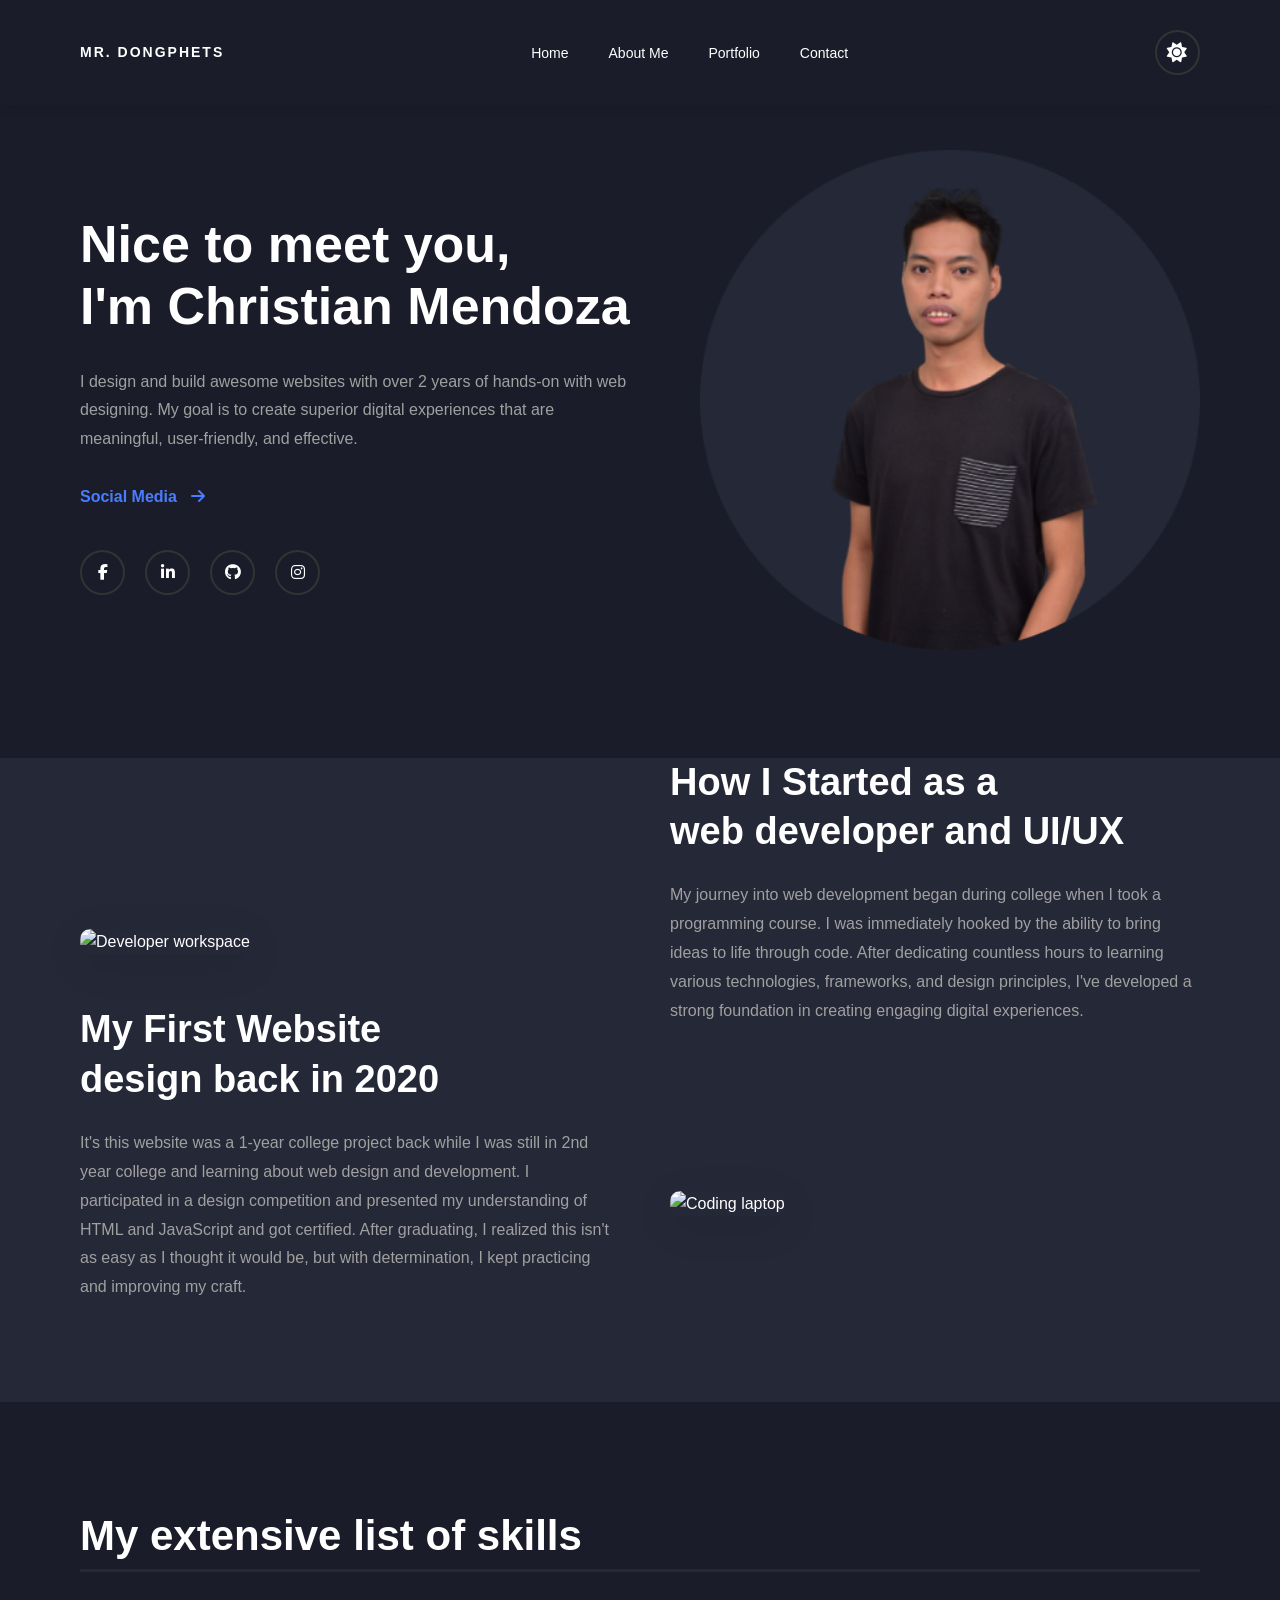
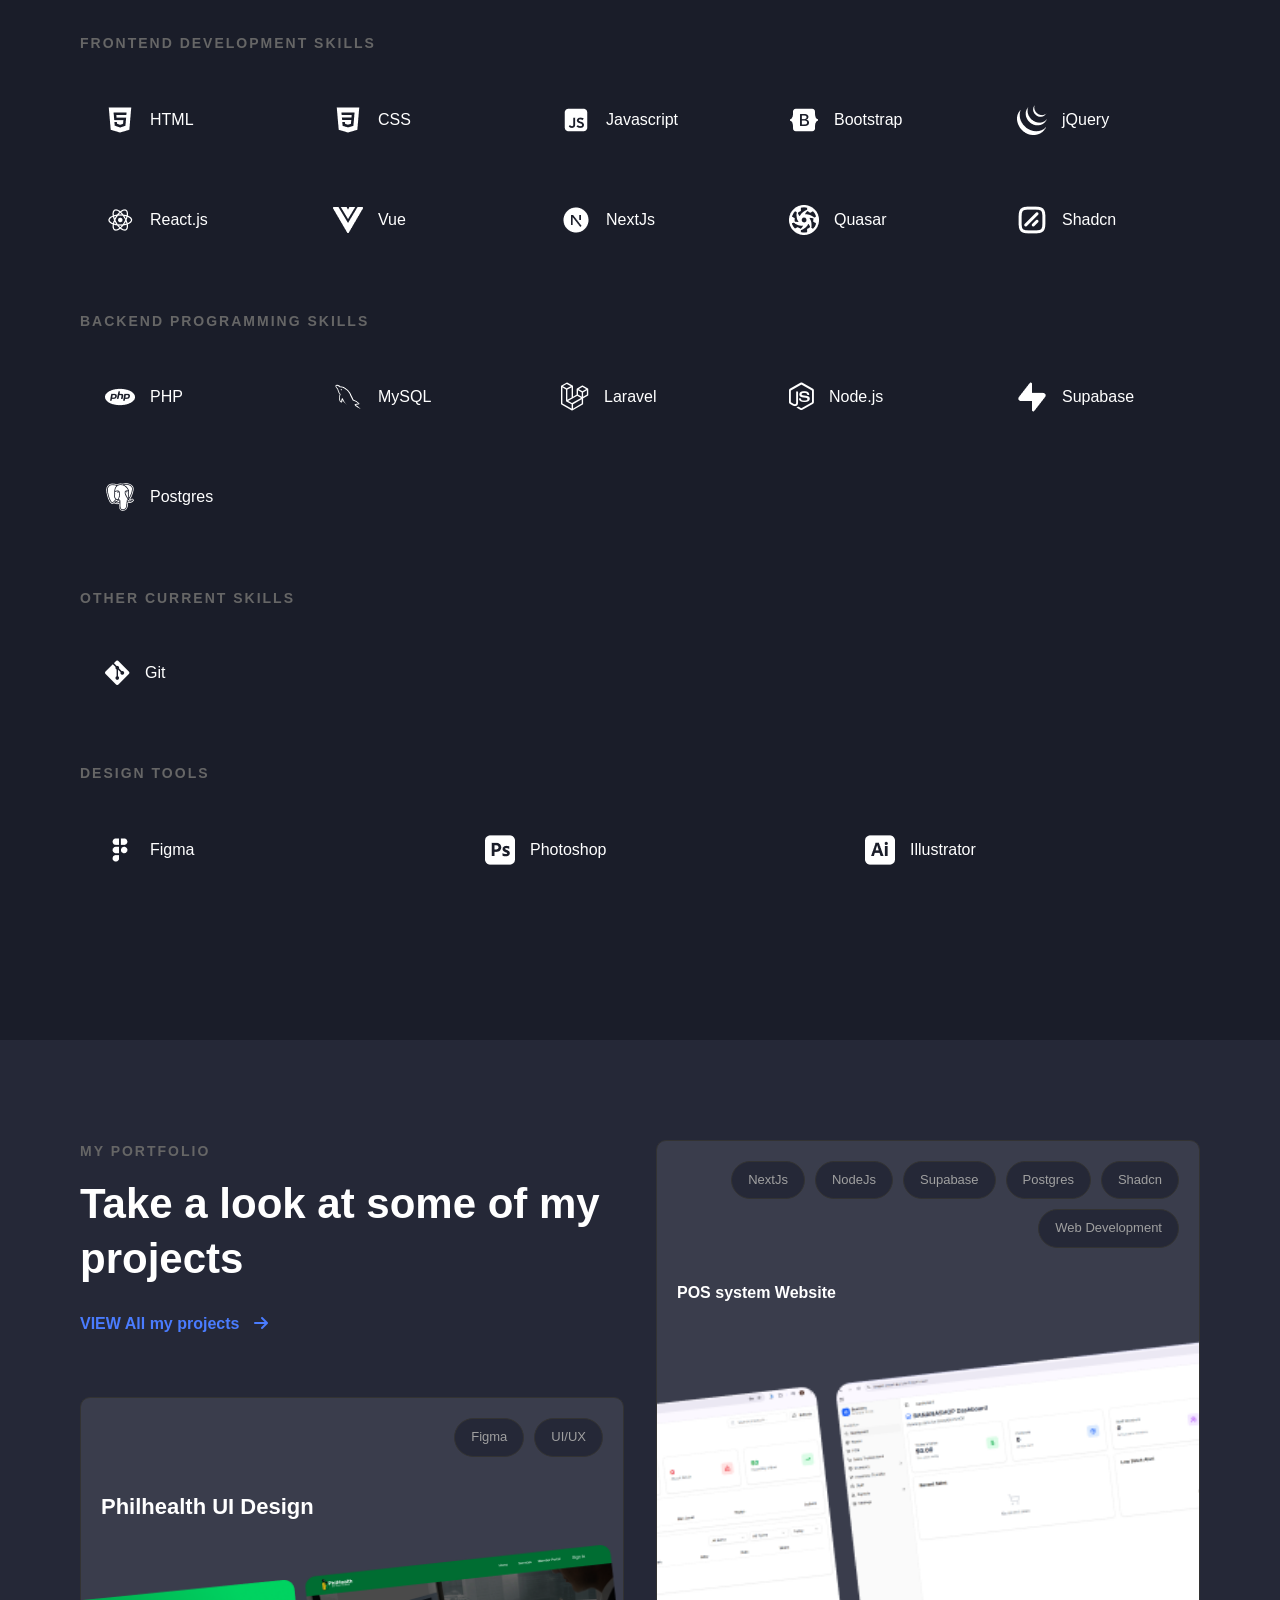
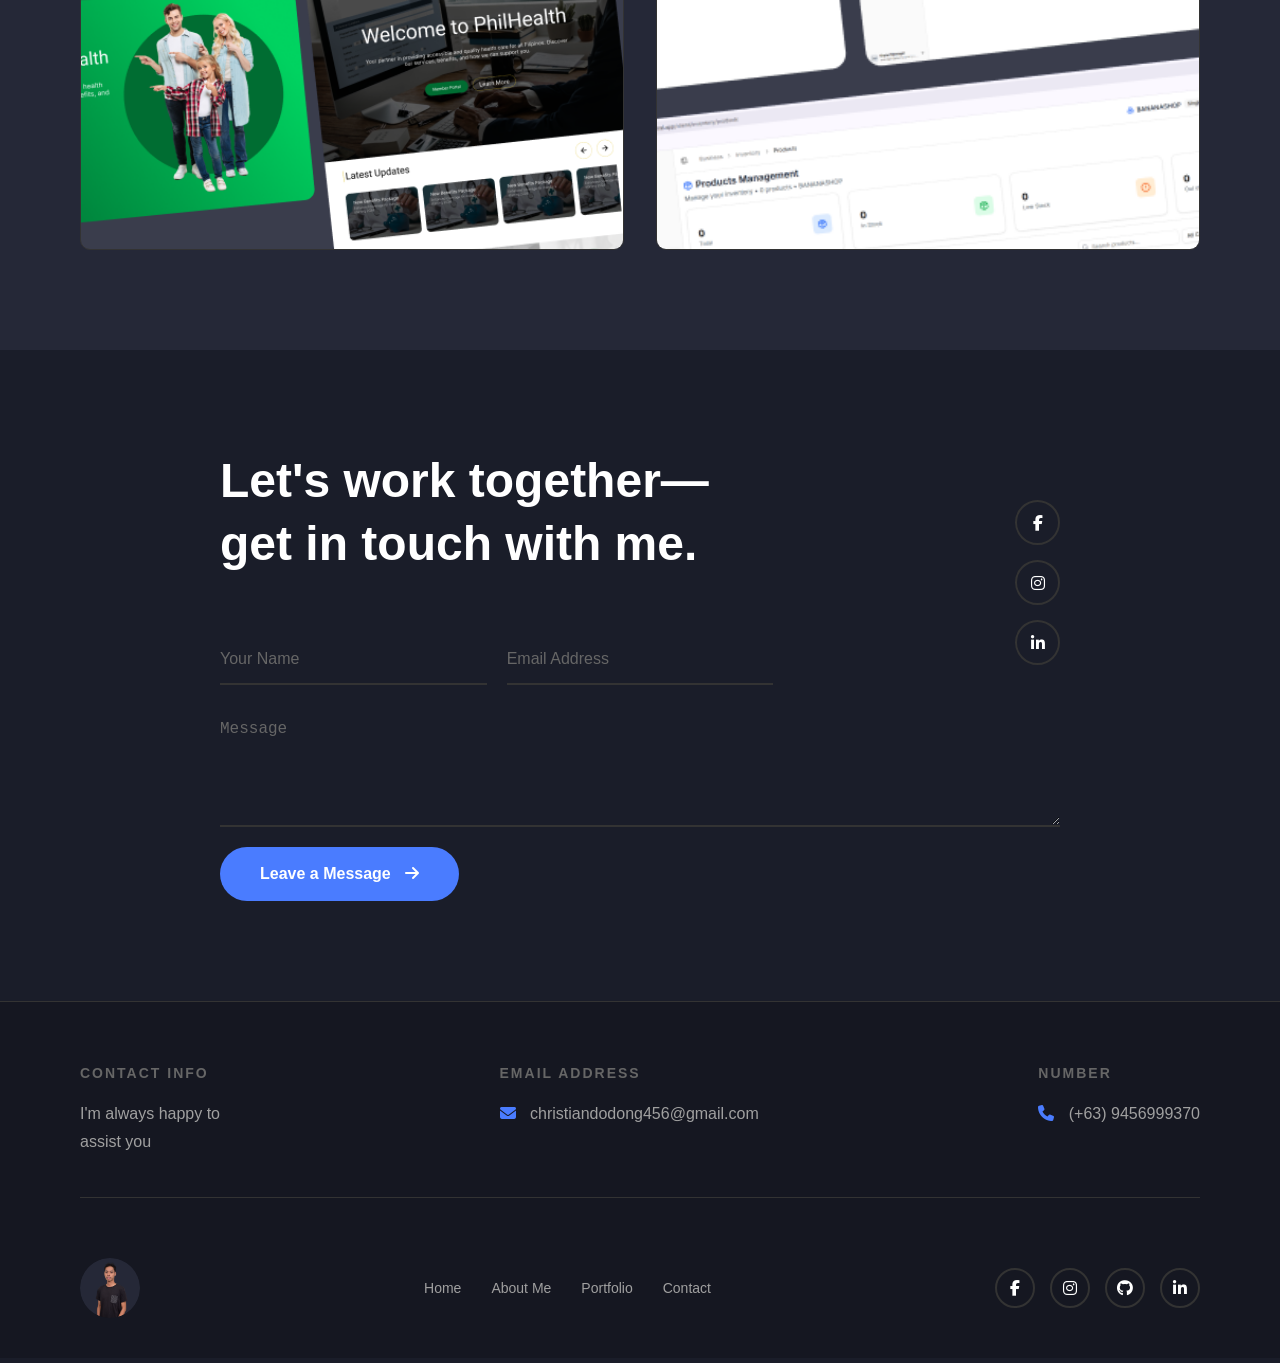
==== index.html @ fa870829 "update project detail" ====
<!DOCTYPE html>
<html lang="en">
<head>
    <meta charset="UTF-8">
    <meta name="viewport" content="width=device-width, initial-scale=1.0">
    <title>Christian Mendoza - Portfolio</title>
    <link rel="stylesheet" href="https://cdnjs.cloudflare.com/ajax/libs/font-awesome/6.4.0/css/all.min.css">
        <script src="https://cdn.jsdelivr.net/npm/sweetalert2@11"></script>
    <link rel="stylesheet" href="css/style.css">
</head>
<body>
    <!-- Navigation -->
    <nav id="navbar">
        <div class="logo">MR. DONGPHETS</div>
        <ul class="nav-links">
            <li><a href="#home">Home</a></li>
            <li><a href="#about">About Me</a></li>
            <li><a href="#portfolio">Portfolio</a></li>
            <li><a href="#contact">Contact</a></li>
        </ul>
        <div class="nav-right">
            <div class="theme-toggle" id="themeToggle">
                <i class="fas fa-sun"></i>
            </div>
            <div class="hamburger">
                <span></span>
                <span></span>
                <span></span>
            </div>
        </div>
    </nav>

    <!-- Mobile Menu Overlay -->
    <div class="mobile-menu">
        <ul class="mobile-nav-links">
            <li><a href="#home">Home</a></li>
            <li><a href="#about">About Me</a></li>
            <li><a href="#portfolio">Portfolio</a></li>
            <li><a href="#contact">Contact</a></li>
        </ul>
        <div class="mobile-social">
            <a href="#" target="_blank"><i class="fab fa-facebook-f"></i></a>
            <a href="#" target="_blank"><i class="fab fa-linkedin-in"></i></a>
            <a href="#" target="_blank"><i class="fab fa-github"></i></a>
            <a href="#" target="_blank"><i class="fab fa-twitter"></i></a>
        </div>
    </div>

    <!-- Hero Section -->
    <section id="home" class="hero">
        <div class="hero-content">
            <h1>Nice to meet you,<br>I'm Christian Mendoza</h1>
            <p>I design and build awesome websites with over 2 years of hands-on with web designing. My goal is to create superior digital experiences that are meaningful, user-friendly, and effective.</p>
            <a href="#contact" class="cta-button">Social Media <i class="fas fa-arrow-right"></i></a>
            
            <div class="social-links">
                <a href="#" target="_blank"><i class="fab fa-facebook-f"></i></a>
                <a href="#" target="_blank"><i class="fab fa-linkedin-in"></i></a>
                <a href="#" target="_blank"><i class="fab fa-github"></i></a>
                <a href="#" target="_blank"><i class="fab fa-instagram"></i></a>
            </div>
        </div>
        <div class="hero-image">
            <img src="images/me2.png" alt="Christian Mendoza">
        </div>
    </section>

    <!-- About Section -->
    <section id="about" class="about">
        <div class="container">
            <div class="about-grid">
                <div class="about-item">
                    <div class="about-image-1">
                        <img src="https://images.unsplash.com/photo-1498050108023-c5249f4df085?w=600&h=400&fit=crop" alt="Developer workspace">
                    </div>
                    <div class="about-content">
                        <h2>How I Started as a<br>web developer and UI/UX</h2>
                        <p>My journey into web development began during college when I took a programming course. I was immediately hooked by the ability to bring ideas to life through code. After dedicating countless hours to learning various technologies, frameworks, and design principles, I've developed a strong foundation in creating engaging digital experiences.</p>
                    </div>
                </div>
                
                <div class="about-item">
                    <div class="about-content">
                        <h2>My First Website<br>design back in 2020</h2>
                        <p>It's this website was a 1-year college project back while I was still in 2nd year college and learning about web design and development. I participated in a design competition and presented my understanding of HTML and JavaScript and got certified. After graduating, I realized this isn't as easy as I thought it would be, but with determination, I kept practicing and improving my craft.</p>
                    </div>
                    <div class="about-image-2">
                        <img src="https://images.unsplash.com/photo-1517694712202-14dd9538aa97?w=600&h=400&fit=crop" alt="Coding laptop">
                    </div>
                </div>
            </div>
        </div>
    </section>

    <!-- Skills Section -->
    <section class="skills">
        <h2>My extensive list of skills</h2>
        
        <div class="skills-category">
            <h3>Frontend Development Skills</h3>
            <div class="skills-grid">
                <div class="skill-item">
                    <img src="images/flowbite_html-solid.png" alt="">
                    <span>HTML</span>
                </div>
                <div class="skill-item">
                    <img src="images/flowbite_css-solid.png" alt="">
                    <span>CSS</span>
                </div>
                <div class="skill-item">
                    <img src="images/ri_javascript-fill.png" alt="">
                    <span>Javascript</span>
                </div>
                <div class="skill-item">
                    <img src="images/ri_bootstrap-fill.png" alt="">
                    <span>Bootstrap</span>
                </div>
                <div class="skill-item">
                    <img src="images/akar-icons_jquery-fill.png" alt="">
                    <span>jQuery</span>
                </div>
                <div class="skill-item">
                   <img src="images/flowbite_react-solid.png" alt="">
                    <span>React.js</span>
                </div>
                <div class="skill-item">
                   <img src="images/teenyicons_vue-solid.png" alt="">
                    <span>Vue</span>
                </div>
                <div class="skill-item">
                   <img src="images/ri_nextjs-fill.png" alt="">
                    <span>NextJs</span>
                </div>
                <div class="skill-item">
                   <img src="images/file-icons_quasar.png" alt="">
                    <span>Quasar</span>
                </div>
                <div class="skill-item">
                   <img src="images/hugeicons_shadcn-square.png" alt="">
                    <span>Shadcn</span>
                </div>
            </div>
        </div>

        <div class="skills-category">
            <h3>Backend Programming Skills</h3>
            <div class="skills-grid">
                <div class="skill-item">
                    <img src="images/akar-icons_php-fill.png" alt="">
                    <span>PHP</span>
                </div>
                <div class="skill-item">
                   <img src="images/lineicons_mysql.png" alt="">
                    <span>MySQL</span>
                </div>
                <div class="skill-item">
                    <i class="fab fa-laravel"></i>
                    <span>Laravel</span>
                </div>
                <div class="skill-item">
                    <i class="fab fa-node-js"></i>
                    <span>Node.js</span>
                </div>
                <div class="skill-item">
                    <img src="images/ri_supabase-fill.png" alt="">
                    <span>Supabase</span>
                </div>
                <div class="skill-item">
                    <img src="images/akar-icons_postgresql-fill.png" alt="">
                    <span>Postgres</span>
                </div>
            </div>
        </div>

        <div class="skills-category">
            <h3>Other Current Skills</h3>
            <div class="skills-grid">
                <div class="skill-item">
                    <i class="fab fa-git-alt"></i>
                    <span>Git</span>
                </div>
            </div>
        </div>

        <div class="skills-category">
            <h3>Design Tools</h3>
            <div class="skills-grid">
                <div class="skill-item">
                    <img src="images/solar_figma-bold.png" alt="">
                    <span>Figma</span>
                </div>
                <div class="skill-item">
                    <img src="images/devicon-plain_photoshop.png" alt="">
                    <span>Photoshop</span>
                </div>
                <div class="skill-item">
                    <img src="images/devicon-plain_illustrator.png" alt="">
                    <span>Illustrator</span>
                </div>
            </div>
        </div>
    </section>

    <!-- Portfolio Section -->
<section id="portfolio" class="portfolio">
    <div class="container">
        <div class="portfolio-wrapper">
            <div class="portfolio-left">
               <div class="portfolio-header">
                 <h2>MY PORTFOLIO</h2>
                 <h3>Take a look at some of my<br>projects</h3>
                 <a href="projects.html" class="view-all">VIEW All my projects <i class="fas fa-arrow-right"></i></a>
               </div>

                <div class="portfolio-item">
                     <div class="tags-item">
                        <div class="portfolio-tags">
                           <span>Figma</span>
                           <span>UI/UX</span>
                       </div>
                       <h4>Philhealth UI Design</h4>
                     </div>
                    <div class="portfolio-images">
                        <img src="images/project1.png" alt="Philhealth project">
                      
                    </div>
                   
                </div>
            </div>
    
            <div class="portfolio-grid">
                <div class="portfolio-item-1">
                    <div class="tags-item">
                        <div class="portfolio-tags">
                            <span>NextJs</span>
                            <span>NodeJs</span>
                            <span>Supabase</span>
                            <span>Postgres</span>
                            <span>Shadcn</span>
                            <span>Web Development</span>
                        </div>
                        <h4>POS system Website</h4>
                    </div>
                    <img src="images/project.png" alt="POS system">
                    
                </div>
            </div>
        </div>
    </div>
</section>

    <!-- Contact Section -->
    <section id="contact" class="contact">
        <div class="contact-social">
            <a href="#"><i class="fab fa-facebook-f"></i></a>
            <a href="#"><i class="fab fa-instagram"></i></a>
            <a href="#"><i class="fab fa-linkedin-in"></i></a>
        </div>

        <h2>Let's work together—<br>get in touch with me.</h2>

        <form id="myForm" class="contact-form">
            <div class="form-row">
                <input type="hidden" name="access_key" value="83bdb386-4689-45b8-b87e-034a08900fee">
                <input type="text" name="name" placeholder="Your Name" required>
                <input type="email" name="email" placeholder="Email Address" required>
               
            </div>
            <textarea name="message" placeholder="Message" rows="5" required></textarea>
            <button type="submit" class="submit-btn">Leave a Message <i class="fas fa-arrow-right"></i></button>
        </form>
    </section>

    <!-- Footer -->
    <footer>
        <div class="footer-content">
            <div class="footer-section">
                <h3>Contact Info</h3>
                <p>I'm always happy to<br>assist you</p>
            </div>
            <div class="footer-section">
                <h4>Email Address</h4>
                <p><i class="fas fa-envelope"></i> christiandodong456@gmail.com</p>
            </div>
            <div class="footer-section">
                <h4>Number</h4>
                <p><i class="fas fa-phone"></i> (+63) 9456999370</p>
            </div>
        </div>

        <div class="footer-bottom">
            <img src="images/me2.png" alt="Profile" class="footer-avatar">
            <div class="footer-links">
                <a href="#home">Home</a>
                <a href="#about">About Me</a>
                <a href="#portfolio">Portfolio</a>
                <a href="#contact">Contact</a>
            </div>
            <div class="footer-social">
                <a href="#"><i class="fab fa-facebook-f"></i></a>
                <a href="#"><i class="fab fa-instagram"></i></a>
                <a href="#"><i class="fab fa-github"></i></a>
                <a href="#"><i class="fab fa-linkedin-in"></i></a>
            </div>
        </div>
    </footer>

    <script src="https://code.jquery.com/jquery-3.6.0.min.js"></script>
    <script src="js/script.js"></script>
        <script src="js/projects.js"></script>
</body>
</html>
---- css/style.css ----
:root {
    /* Dark Mode Colors (Default) */
    --bg-primary: #1a1d29;
    --bg-secondary: #252837;
    --bg-tertiary: #151721;
    --text-primary: #ffffff;
    --text-secondary: #a0a0a0;
    --text-tertiary: #666666;
    --border-color: #333333;
    --accent-color: #4a7cff;
    --accent-hover: #3a6cef;
    --card-bg: #55586673;
    --card-hover: #2d3142;
}

body.light-mode {
    /* Light Mode Colors */
    --bg-primary: #ffffff;
    --bg-secondary: #f5f5f5;
    --bg-tertiary: #e8e8e8;
    --text-primary: #1a1d29;
    --text-secondary: #4a4a4a;
    --text-tertiary: #888888;
    --border-color: #d0d0d0;
    --accent-color: #4a7cff;
    --accent-hover: #3a6cef;
    --card-bg: #ffffff;
    --card-hover: #f0f0f0;
}

* {
    margin: 0;
    padding: 0;
    box-sizing: border-box;
}

body {
    font-family: 'Segoe UI', Tahoma, Geneva, Verdana, sans-serif;
    background-color: var(--bg-primary);
    color: var(--text-primary);
    line-height: 1.6;
    overflow-x: hidden;
    transition: background-color 0.3s ease, color 0.3s ease;
}

body.menu-open {
    overflow: hidden;
}

html {
    scroll-behavior: smooth;
}

/* Navigation */
nav {
    display: flex;
    justify-content: space-between;
    align-items: center;
    padding: 30px 80px;
    position: fixed;
    width: 100%;
    top: 0;
    z-index: 1000;
    background-color: var(--bg-primary);
    backdrop-filter: blur(10px);
    transition: all 0.3s ease;
    box-shadow: 0 2px 10px rgba(0, 0, 0, 0.1);
}

body.light-mode nav {
    box-shadow: 0 2px 10px rgba(0, 0, 0, 0.05);
}

nav.scrolled {
    padding: 20px 80px;
    box-shadow: 0 2px 20px rgba(0, 0, 0, 0.15);
}

.logo {
    font-size: 14px;
    font-weight: 600;
    letter-spacing: 2px;
    z-index: 1001;
    color: var(--text-primary);
}

.nav-links {
    display: flex;
    gap: 40px;
    list-style: none;
}

.nav-links a {
    color: var(--text-primary);
    text-decoration: none;
    font-size: 14px;
    transition: color 0.3s;
    position: relative;
}

.nav-links a::after {
    content: '';
    position: absolute;
    bottom: -5px;
    left: 0;
    width: 0;
    height: 2px;
    background-color: var(--accent-color);
    transition: width 0.3s;
}

.nav-links a:hover::after {
    width: 100%;
}

.nav-links a:hover {
    color: var(--accent-color);
}

/* Nav Right Section */
.nav-right {
    display: flex;
    align-items: center;
    gap: 20px;
    z-index: 1001;
}

/* Theme Toggle */
.theme-toggle {
    width: 45px;
    height: 45px;
    border: 2px solid var(--border-color);
    border-radius: 50%;
    display: flex;
    align-items: center;
    justify-content: center;
    cursor: pointer;
    transition: all 0.3s ease;
}

.theme-toggle:hover {
    border-color: var(--accent-color);
    transform: rotate(180deg);
}

.theme-toggle i {
    font-size: 20px;
    color: var(--text-primary);
    transition: all 0.3s ease;
}

body.light-mode .theme-toggle i.fa-sun {
    display: none;
}

body.light-mode .theme-toggle i.fa-moon {
    display: block;
}

body:not(.light-mode) .theme-toggle i.fa-moon {
    display: none;
}

body:not(.light-mode) .theme-toggle i.fa-sun {
    display: block;
}

/* Hamburger Menu */
.hamburger {
    display: none;
    flex-direction: column;
    cursor: pointer;
    z-index: 1001;
    gap: 5px;
}

.hamburger span {
    width: 28px;
    height: 3px;
    background-color: var(--text-primary);
    transition: all 0.3s ease;
    border-radius: 3px;
}

.hamburger.active span:nth-child(1) {
    transform: rotate(45deg) translate(8px, 8px);
}

.hamburger.active span:nth-child(2) {
    opacity: 0;
}

.hamburger.active span:nth-child(3) {
    transform: rotate(-45deg) translate(7px, -7px);
}

/* Mobile Menu */
.mobile-menu {
    position: fixed;
    top: 0;
    right: -100%;
    width: 100%;
    height: 100vh;
    background-color: var(--bg-primary);
    z-index: 999;
    display: flex;
    flex-direction: column;
    justify-content: center;
    align-items: center;
    transition: right 0.4s ease;
}

.mobile-menu.active {
    right: 0;
}

.mobile-nav-links {
    list-style: none;
    text-align: center;
    margin-bottom: 50px;
}

.mobile-nav-links li {
    margin: 30px 0;
    opacity: 0;
    transform: translateX(50px);
    transition: all 0.3s ease;
}

.mobile-menu.active .mobile-nav-links li {
    opacity: 1;
    transform: translateX(0);
}

.mobile-menu.active .mobile-nav-links li:nth-child(1) {
    transition-delay: 0.1s;
}

.mobile-menu.active .mobile-nav-links li:nth-child(2) {
    transition-delay: 0.2s;
}

.mobile-menu.active .mobile-nav-links li:nth-child(3) {
    transition-delay: 0.3s;
}

.mobile-menu.active .mobile-nav-links li:nth-child(4) {
    transition-delay: 0.4s;
}

.mobile-nav-links a {
    color: var(--text-primary);
    text-decoration: none;
    font-size: 32px;
    font-weight: 600;
    transition: color 0.3s;
}

.mobile-nav-links a:hover {
    color: var(--accent-color);
}

.mobile-social {
    display: flex;
    gap: 25px;
    opacity: 0;
    transform: translateY(30px);
    transition: all 0.3s ease 0.5s;
}

.mobile-menu.active .mobile-social {
    opacity: 1;
    transform: translateY(0);
}

.mobile-social a {
    width: 50px;
    height: 50px;
    border: 2px solid var(--border-color);
    border-radius: 50%;
    display: flex;
    align-items: center;
    justify-content: center;
    color: var(--text-primary);
    font-size: 20px;
    transition: all 0.3s;
}

.mobile-social a:hover {
    border-color: var(--accent-color);
    color: var(--accent-color);
    transform: translateY(-5px);
}

/* Hero Section */
.hero {
    display: flex;
    align-items: center;
    justify-content: space-between;
    padding: 150px 80px 100px;
    max-width: 1400px;
    margin: 0 auto;
    gap: 60px;
}

.hero-content {
    flex: 1;
    max-width: 650px;
}

.hero h1 {
    font-size: 52px;
    line-height: 1.2;
    margin-bottom: 30px;
    font-weight: 700;
    color: var(--text-primary);
}

.hero p {
    color: var(--text-secondary);
    margin-bottom: 30px;
    line-height: 1.8;
    font-size: 16px;
}

.cta-button {
    display: inline-block;
    color: var(--accent-color);
    text-decoration: none;
    font-weight: 600;
    font-size: 16px;
    transition: transform 0.3s;
}

.cta-button:hover {
    transform: translateX(10px);
}

.cta-button i {
    margin-left: 10px;
}

.social-links {
    display: flex;
    gap: 20px;
    margin-top: 40px;
}

.social-links a {
    width: 45px;
    height: 45px;
    border: 2px solid var(--border-color);
    border-radius: 50%;
    display: flex;
    align-items: center;
    justify-content: center;
    color: var(--text-primary);
    transition: all 0.3s;
    text-decoration: none;
}

.social-links a:hover {
    border-color: var(--accent-color);
    color: var(--accent-color);
    transform: translateY(-5px);
}

.hero-image {

}

.hero-image img {
    width: 500px;
    height: 500px;
    object-fit: cover;
}

/* About Section */
.about {
    background: var(--bg-secondary);
}

.container{
    padding: 100px 80px;
    max-width: 1400px;
    margin: 0 auto;
}

.about-grid {
    display: flex;
    flex-direction: column;
    gap: 80px;
}

.about-item {
    display: flex;
    gap: 60px;
    align-items: center;
}

.about-item.reverse {
    flex-direction: row-reverse;
}

.about-image-1 {
    flex: 1;
}

.about-image-1 img {
    width: 100%;
    height: 700px;
    margin-top: -150px;
    object-fit: cover;
    border-radius: 10px;
    box-shadow: 0 10px 40px rgba(0, 0, 0, 0.1);
}

.about-image-2 {
    flex: 1;
}

.about-image-2 img {
    width: 100%;
    height: 700px;
    margin-top: -150px;
    object-fit: cover;
    border-radius: 10px;
    box-shadow: 0 10px 40px rgba(0, 0, 0, 0.1);
}

.about-content {
    flex: 1;
        margin-top: -100px;
}

.about-content h2 {
    font-size: 38px;
    margin-bottom: 25px;
    line-height: 1.3;
    color: var(--text-primary);
}

.about-content p {
    color: var(--text-secondary);
    line-height: 1.8;
    font-size: 16px;
}

/* Skills Section */
.skills {
    padding: 100px 80px;
    max-width: 1400px;
    margin: 0 auto;
}

.skills h2 {
    font-size: 42px;
    margin-bottom: 60px;
    color: var(--text-primary);
    border-bottom: var(--bg-secondary) solid 3px;
}

.skills-category {
    margin-bottom: 50px;
}

.skills-category h3 {
    color: var(--text-tertiary);
    font-size: 14px;
    text-transform: uppercase;
    letter-spacing: 2px;
    margin-bottom: 25px;
}

.skills-grid {
    display: grid;
    grid-template-columns: repeat(auto-fit, minmax(180px, 1fr));
    gap: 20px;
}

.skill-item {
    padding: 25px;
    border-radius: 8px;
    display: flex;
    align-items: center;
    gap: 15px;
    transition: all 0.3s;
}

body.light-mode .skill-item {
    box-shadow: 0 2px 10px rgba(0, 0, 0, 0.05);
}

.skill-item:hover {
    background-color: var(--card-hover);
    transform: translateY(-5px);
    box-shadow: 0 5px 20px rgba(74, 124, 255, 0.2);
}

.skill-item img {
    font-size: 28px;
    color: var(--accent-color);
    background: #1a1d29;
}

.skill-item i {
    font-size: 28px;
    color: white;
    background: #1a1d29;
}

.skill-item span {
    font-size: 16px;
    color: var(--text-primary);
}

/* Portfolio Section */
.portfolio {
background: var(--bg-secondary);
}

.portfolio-left{
        width: 100%;
}

.portfolio-header {
    margin-bottom: 60px;
}

.portfolio-header h2 {
    color: var(--text-tertiary);
    font-size: 14px;
    letter-spacing: 2px;
    margin-bottom: 15px;
}

.portfolio-header h3 {
    font-size: 42px;
    margin-bottom: 25px;
    line-height: 1.3;
    color: var(--text-primary);
}

.view-all {
    color: var(--accent-color);
    text-decoration: none;
    font-weight: 600;
    display: inline-block;
    transition: transform 0.3s;
}

.view-all:hover {
    transform: translateX(10px);
}

.view-all i {
    margin-left: 10px;
}

.portfolio-wrapper{
    display: flex;
    gap: 2rem;
}

.portfolio-grid {
    width: 100%;
}

.portfolio-item {
    background-color: var(--card-bg);
    border-radius: 10px;
    transition: transform 0.3s;
    border: 1px solid var(--border-color);
        overflow: hidden;
}

.portfolio-item-1{
    background-color: var(--card-bg);
    border-radius: 10px;
    transition: transform 0.3s;
    border: 1px solid var(--border-color);
    overflow: hidden;
    height: 100%;
}

body.light-mode .portfolio-item {
    box-shadow: 0 5px 20px rgba(0, 0, 0, 0.08);
}

.portfolio-item:hover {
    transform: translateY(-10px);
    box-shadow: 0 10px 30px rgba(74, 124, 255, 0.15);
    overflow: hidden;
}

.portfolio-item h4 {
    font-size: 22px;
    color: var(--text-primary);
}

.tags-item{
    padding: 20px;
}

.portfolio-images {
    gap: 15px;
    height: 100%;
}

.portfolio-item img {
    width: 100%;
    height: 100%;
    object-fit: cover;
    margin-bottom: -10px;
    border-radius: 8px;
}

.portfolio-item-1 img {
    width: 100%;
    height: 100%;
    object-fit: cover;
    margin-bottom: -10px;
    border-radius: 8px;
}

.portfolio-images img {
        height: 100%;
}

.portfolio-tags {
    display: flex;
    justify-content: end;
    margin-bottom: 2rem;
    flex-wrap: wrap;
    gap: 10px;
}

.portfolio-tags span {
    background-color: var(--bg-secondary);
    padding: 8px 16px;
    border-radius: 20px;
    font-size: 13px;
    color: var(--text-secondary);
    border: 1px solid var(--border-color);
}

/* Contact Section */
.contact {
    padding: 100px 80px;
    max-width: 1000px;
    margin: 0 auto;
    position: relative;
}

.contact-social {
    position: absolute;
    right: 80px;
    top: 150px;
    display: flex;
    flex-direction: column;
    gap: 15px;
}

.contact-social a {
    width: 45px;
    height: 45px;
    border: 2px solid var(--border-color);
    border-radius: 50%;
    display: flex;
    align-items: center;
    justify-content: center;
    color: var(--text-primary);
    transition: all 0.3s;
    text-decoration: none;
}

.contact-social a:hover {
    border-color: var(--accent-color);
    color: var(--accent-color);
    transform: translateY(-5px);
}

.contact h2 {
    font-size: 48px;
    margin-bottom: 60px;
    line-height: 1.3;
    color: var(--text-primary);
}

.contact-form {
    display: flex;
    flex-direction: column;
    gap: 20px;
}

.form-row {
    display: grid;
    grid-template-columns: repeat(3, 1fr);
    gap: 20px;
}

.contact-form input,
.contact-form textarea {
    background-color: transparent;
    border: none;
    border-bottom: 2px solid var(--border-color);
    padding: 15px 0;
    color: var(--text-primary);
    font-size: 16px;
    transition: border-color 0.3s;
}

.contact-form input:focus,
.contact-form textarea:focus {
    outline: none;
    border-bottom-color: var(--accent-color);
}

.contact-form input::placeholder,
.contact-form textarea::placeholder {
    color: var(--text-tertiary);
}

.contact-form textarea {
    resize: vertical;
}

.submit-btn {
    background-color: var(--accent-color);
    color: #ffffff;
    border: none;
    padding: 18px 40px;
    border-radius: 30px;
    font-size: 16px;
    font-weight: 600;
    cursor: pointer;
    align-self: flex-start;
    transition: all 0.3s;
}

.submit-btn:hover {
    background-color: var(--accent-hover);
    transform: translateY(-3px);
    box-shadow: 0 10px 25px rgba(74, 124, 255, 0.3);
}

.submit-btn i {
    margin-left: 10px;
}

/* Footer */
footer {
    background-color: var(--bg-tertiary);
    padding: 60px 80px 40px;
    border-top: 1px solid var(--border-color);
}

.footer-content {
    display: flex;
    justify-content: space-between;
    max-width: 1400px;
    margin: 0 auto 60px;
    padding-bottom: 40px;
    border-bottom: 1px solid var(--border-color);
}

.footer-section h3 {
    font-size: 14px;
    text-transform: uppercase;
    letter-spacing: 2px;
    color: var(--text-tertiary);
    margin-bottom: 15px;
}

.footer-section h4 {
    font-size: 14px;
    text-transform: uppercase;
    letter-spacing: 2px;
    color: var(--text-tertiary);
    margin-bottom: 15px;
}

.footer-section p {
    color: var(--text-secondary);
    line-height: 1.8;
}

.footer-section i {
    margin-right: 10px;
    color: var(--accent-color);
}

.footer-bottom {
    display: flex;
    justify-content: space-between;
    align-items: center;
    max-width: 1400px;
    margin: 0 auto;
}

.footer-avatar {
    width: 60px;
    height: 60px;
    border-radius: 50%;
    object-fit: cover;
}

.footer-links {
    display: flex;
    gap: 30px;
}

.footer-links a {
    color: var(--text-secondary);
    text-decoration: none;
    font-size: 14px;
    transition: color 0.3s;
}

.footer-links a:hover {
    color: var(--accent-color);
}

.footer-social {
    display: flex;
    gap: 15px;
}

.footer-social a {
    width: 40px;
    height: 40px;
    border: 2px solid var(--border-color);
    border-radius: 50%;
    display: flex;
    align-items: center;
    justify-content: center;
    color: var(--text-primary);
    transition: all 0.3s;
    text-decoration: none;
}

.footer-social a:hover {
    border-color: var(--accent-color);
    color: var(--accent-color);
    transform: translateY(-5px);
}

/* Responsive Design */
@media (max-width: 1024px) {
    nav,
    .hero,
    .about,
    .skills,
    .portfolio,
    .contact,
    footer {
        padding-left: 40px;
        padding-right: 40px;
    }

    .hero {
        flex-direction: column;
        text-align: center;
    }

    .hero-content {
        max-width: 100%;
    }

    .about-item {
        flex-direction: column !important;
    }

    .form-row {
        grid-template-columns: 1fr;
    }

    .contact-social {
        position: static;
        flex-direction: row;
        justify-content: center;
        margin-bottom: 40px;
    }

    .footer-content {
        flex-direction: column;
        gap: 30px;
    }

    .footer-bottom {
        flex-direction: column;
        gap: 30px;
    }
}

@media (max-width: 768px) {
    /* Show hamburger menu */
    .hamburger {
        display: flex;
    }

    /* Hide desktop navigation */
    .nav-links {
        display: none;
    }

    nav {
        padding: 20px 30px;
    }

    nav.scrolled {
        padding: 15px 30px;
    }

    .hero {
        padding: 120px 30px 80px;
    }

    .hero h1 {
        font-size: 36px;
    }

    .hero-image img {
        width: 100%;
        max-width: 350px;
        height: 400px;
    }

    .about,
    .skills,
    .portfolio,
    .contact {
        padding-left: 30px;
        padding-right: 30px;
    }

    .portfolio-wrapper{
        flex-wrap: wrap;
    }

    .about-image-2 img{
        margin-top: unset;
    }

    .about-image-1 img {
        margin-top: unset;
    }

    .about-content {
        margin-top: unset;
    }

    .container{
        padding: 50px 10px;
    }

    .about-content h2,
    .portfolio-header h3,
    .contact h2 {
        font-size: 32px;
    }

    .skills h2 {
        font-size: 32px;
    }

    .skills-grid {
        grid-template-columns: repeat(auto-fit, minmax(150px, 1fr));
    }

    .portfolio-grid {
        grid-template-columns: 1fr;
    }

    footer {
        padding: 60px 30px 40px;
    }
}

@media (max-width: 480px) {
    nav,
    .hero,
    .about,
    .skills,
    .portfolio,
    .contact,
    footer {
        padding-left: 20px;
        padding-right: 20px;
    }

    .hero h1 {
        font-size: 28px;
    }

    .mobile-nav-links a {
        font-size: 24px;
    }

    .contact h2 {
        font-size: 28px;
    }

    .footer-links {
        flex-direction: column;
        gap: 15px;
        text-align: center;
    }

    .skills-grid {
        grid-template-columns: 1fr;
    }
}
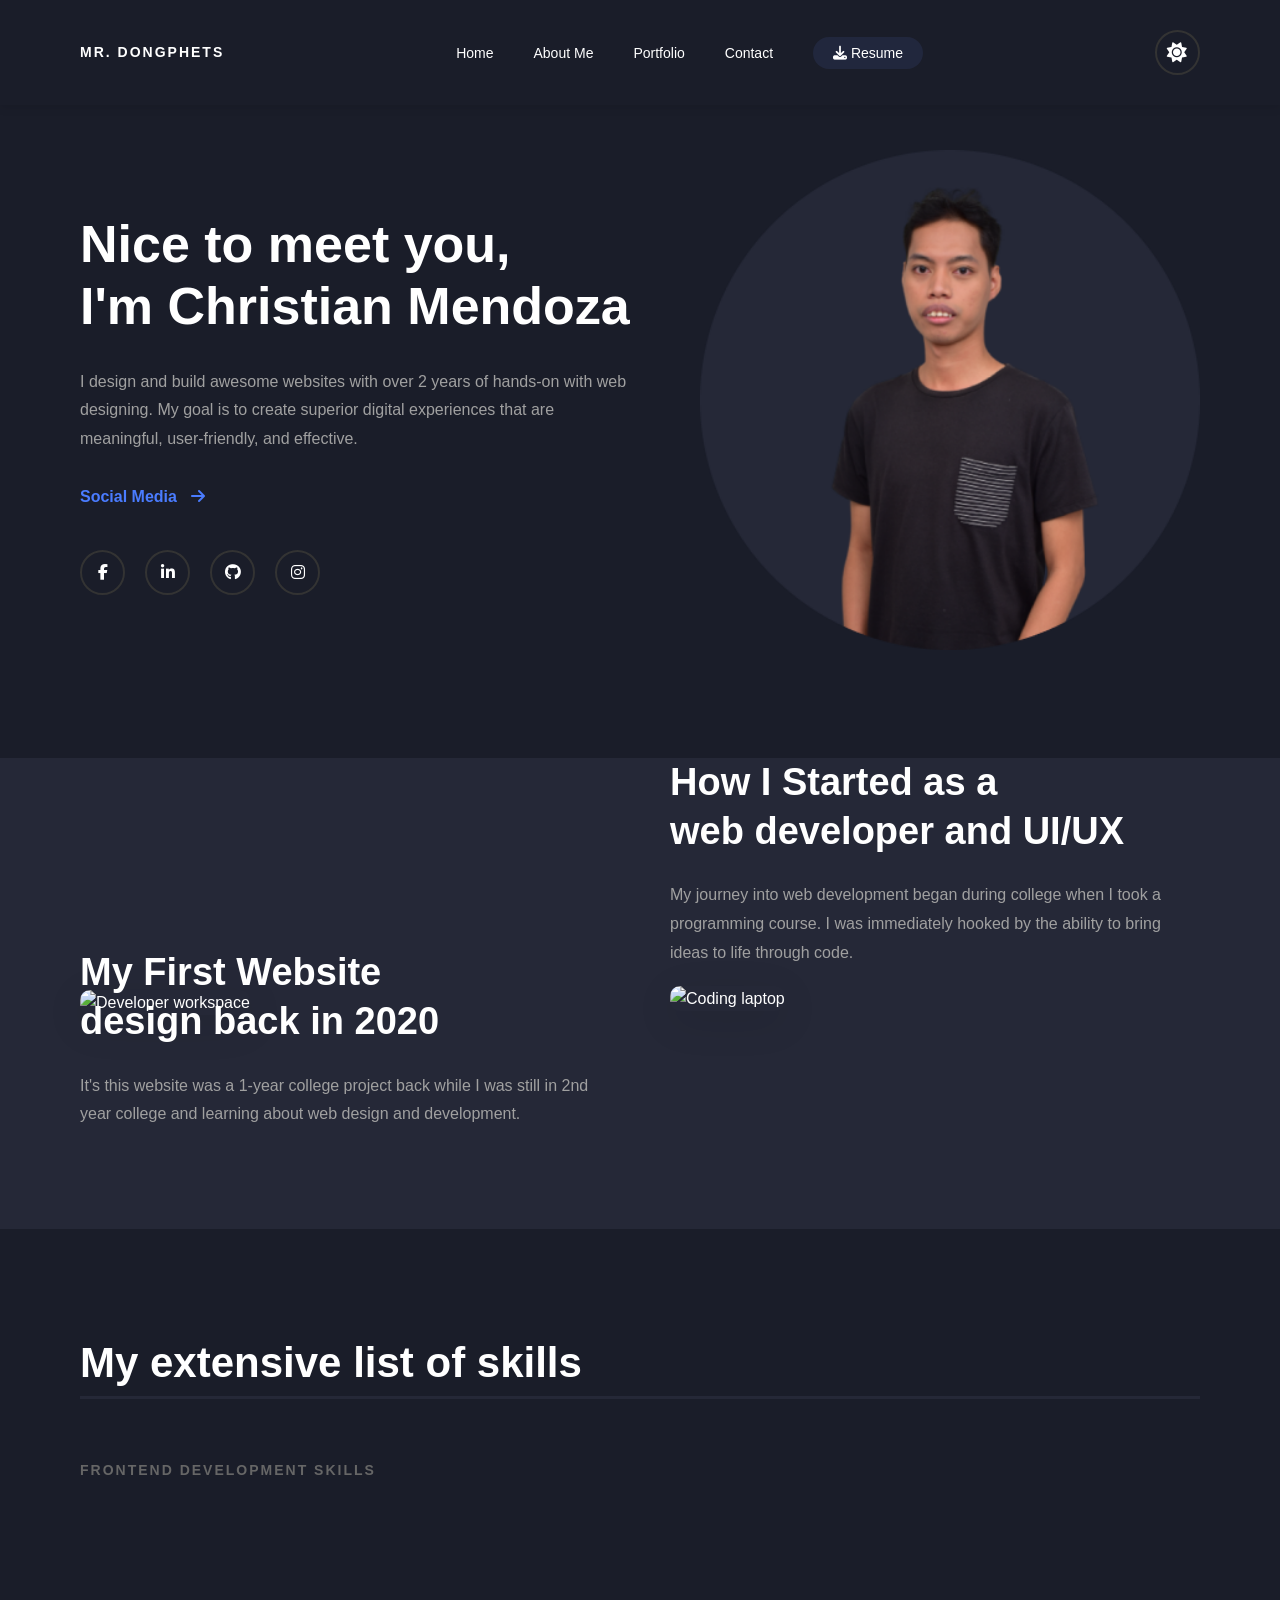
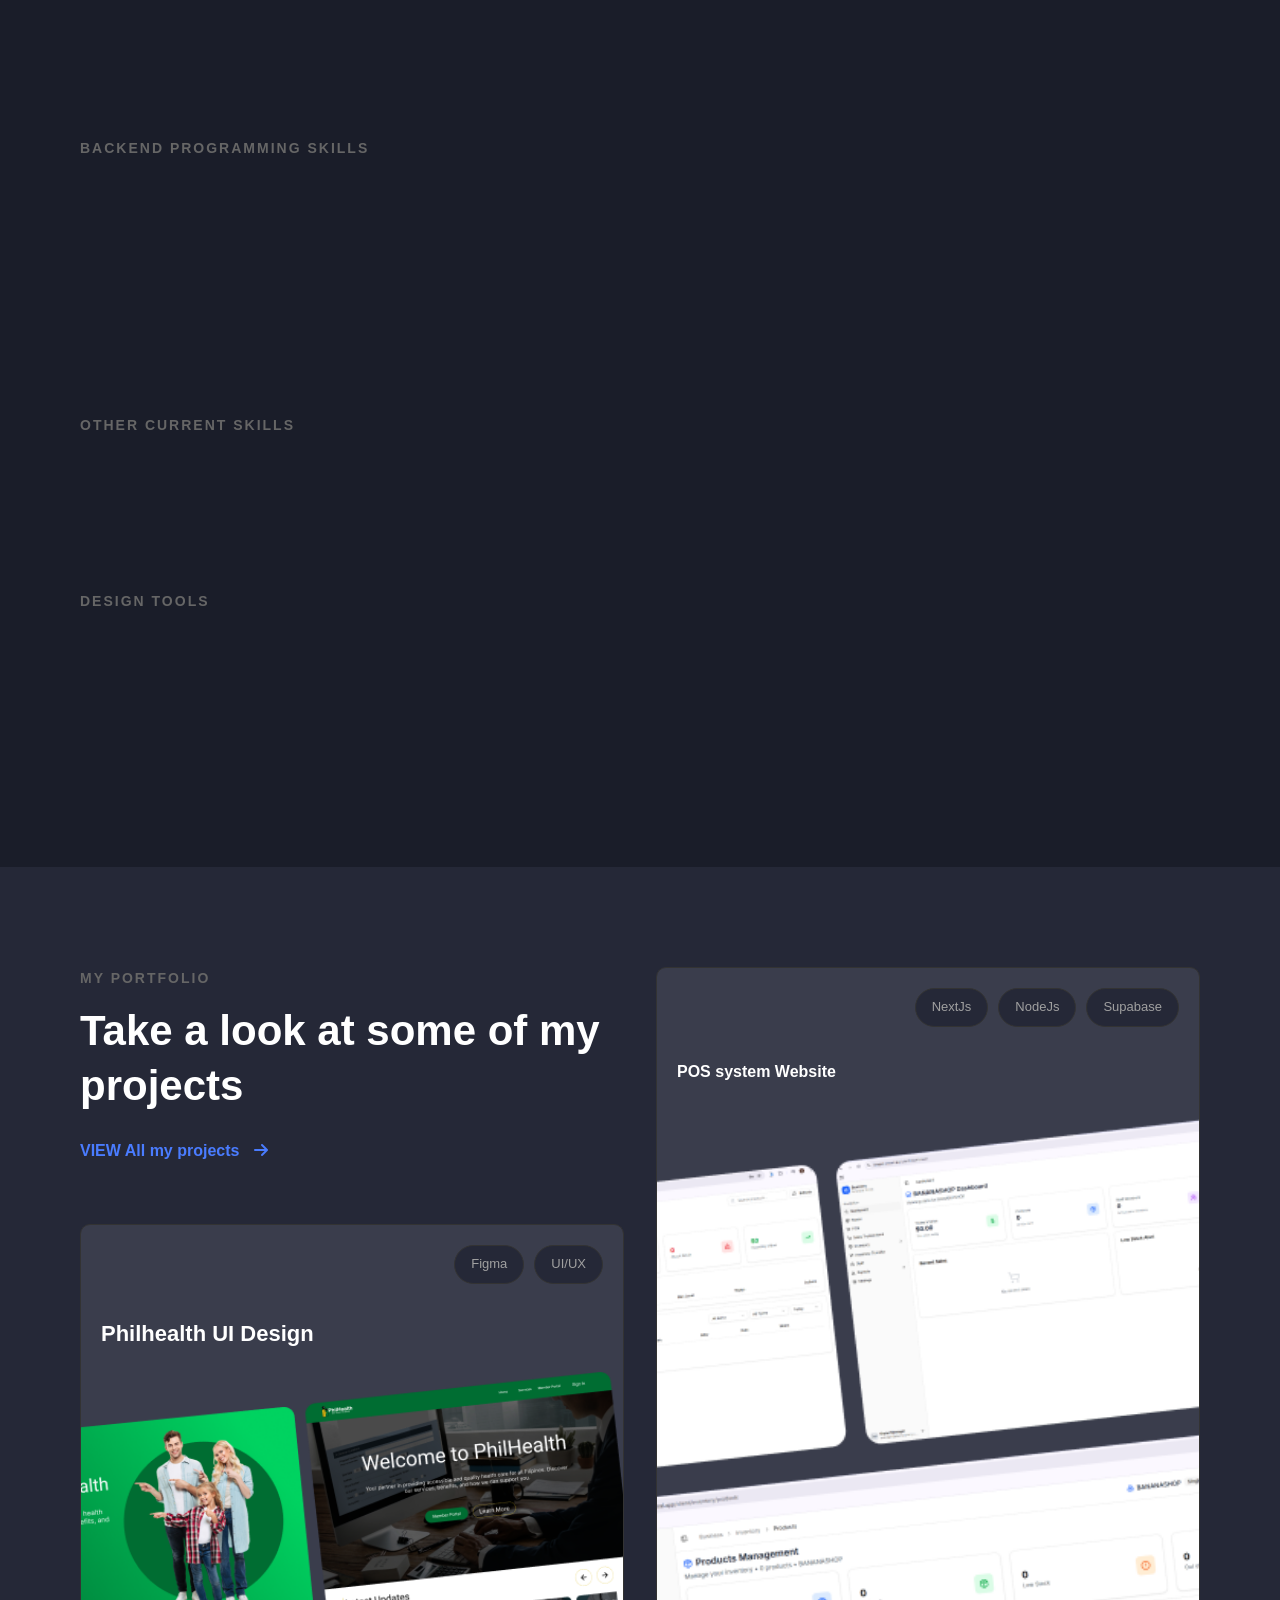
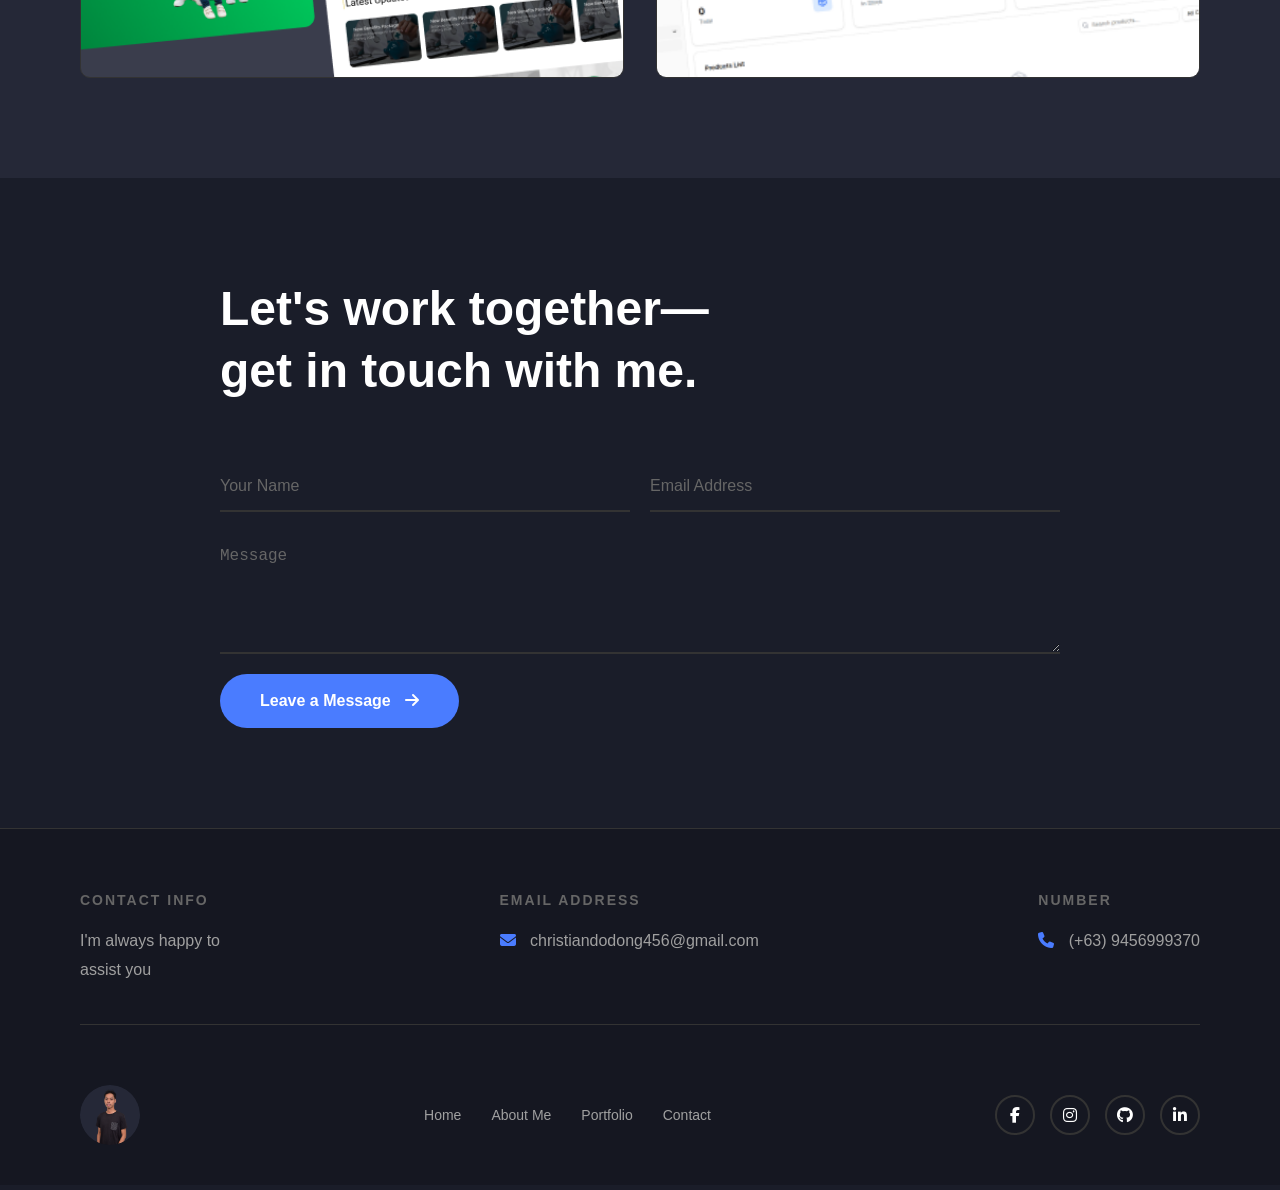
==== commit 54255a5b: "add some animations and resume" ====
--- a/index.html
+++ b/index.html
@@ -6,9 +6,18 @@
     <title>Christian Mendoza - Portfolio</title>
     <link rel="stylesheet" href="https://cdnjs.cloudflare.com/ajax/libs/font-awesome/6.4.0/css/all.min.css">
         <script src="https://cdn.jsdelivr.net/npm/sweetalert2@11"></script>
+        <link href="https://unpkg.com/aos@2.3.1/dist/aos.css" rel="stylesheet">
+        <script src="https://unpkg.com/aos@2.3.1/dist/aos.js"></script>
     <link rel="stylesheet" href="css/style.css">
 </head>
 <body>
+        <!-- Page Loader -->
+    <div class="page-loader">
+        <div class="loader-content">
+            <div class="spinner"></div>
+            <div class="loader-text">Loading Portfolio...</div>
+        </div>
+    </div>
     <!-- Navigation -->
     <nav id="navbar">
         <div class="logo">MR. DONGPHETS</div>
@@ -17,6 +26,9 @@
             <li><a href="#about">About Me</a></li>
             <li><a href="#portfolio">Portfolio</a></li>
             <li><a href="#contact">Contact</a></li>
+            <li><a href="files/mendoza_resume1.pdf" download class="resume-nav-link">
+                <i class="fas fa-download"></i> Resume
+            </a></li>
         </ul>
         <div class="nav-right">
             <div class="theme-toggle" id="themeToggle">
@@ -37,6 +49,9 @@
             <li><a href="#about">About Me</a></li>
             <li><a href="#portfolio">Portfolio</a></li>
             <li><a href="#contact">Contact</a></li>
+            <li><a href="files/mendoza_resume1.pdf" download class="resume-nav-link">
+                <i class="fas fa-download"></i> Resume
+            </a></li>
         </ul>
         <div class="mobile-social">
             <a href="#" target="_blank"><i class="fab fa-facebook-f"></i></a>
@@ -48,19 +63,19 @@
 
     <!-- Hero Section -->
     <section id="home" class="hero">
-        <div class="hero-content">
-            <h1>Nice to meet you,<br>I'm Christian Mendoza</h1>
-            <p>I design and build awesome websites with over 2 years of hands-on with web designing. My goal is to create superior digital experiences that are meaningful, user-friendly, and effective.</p>
-            <a href="#contact" class="cta-button">Social Media <i class="fas fa-arrow-right"></i></a>
+        <div class="hero-content" data-aos="fade-right" data-aos-delay="100">
+            <h1 data-aos="fade-up" data-aos-delay="200">Nice to meet you,<br>I'm Christian Mendoza</h1>
+            <p data-aos="fade-up" data-aos-delay="400">I design and build awesome websites with over 2 years of hands-on with web designing. My goal is to create superior digital experiences that are meaningful, user-friendly, and effective.</p>
+            <a href="#contact" class="cta-button" data-aos="zoom-in" data-aos-delay="600">Social Media <i class="fas fa-arrow-right"></i></a>
             
-            <div class="social-links">
+            <div class="social-links" data-aos="fade-up" data-aos-delay="800">
                 <a href="#" target="_blank"><i class="fab fa-facebook-f"></i></a>
                 <a href="#" target="_blank"><i class="fab fa-linkedin-in"></i></a>
                 <a href="#" target="_blank"><i class="fab fa-github"></i></a>
                 <a href="#" target="_blank"><i class="fab fa-instagram"></i></a>
             </div>
         </div>
-        <div class="hero-image">
+        <div class="hero-image" data-aos="fade-left" data-aos-delay="300">
             <img src="images/me2.png" alt="Christian Mendoza">
         </div>
     </section>
@@ -69,22 +84,22 @@
     <section id="about" class="about">
         <div class="container">
             <div class="about-grid">
-                <div class="about-item">
-                    <div class="about-image-1">
+                <div class="about-item" data-aos="fade-right">
+                    <div class="about-image-1" data-aos="zoom-in" data-aos-delay="200">
                         <img src="https://images.unsplash.com/photo-1498050108023-c5249f4df085?w=600&h=400&fit=crop" alt="Developer workspace">
                     </div>
-                    <div class="about-content">
+                    <div class="about-content" data-aos="fade-up" data-aos-delay="400">
                         <h2>How I Started as a<br>web developer and UI/UX</h2>
-                        <p>My journey into web development began during college when I took a programming course. I was immediately hooked by the ability to bring ideas to life through code. After dedicating countless hours to learning various technologies, frameworks, and design principles, I've developed a strong foundation in creating engaging digital experiences.</p>
+                        <p>My journey into web development began during college when I took a programming course. I was immediately hooked by the ability to bring ideas to life through code.</p>
                     </div>
                 </div>
                 
-                <div class="about-item">
-                    <div class="about-content">
+                <div class="about-item" data-aos="fade-left">
+                    <div class="about-content" data-aos="fade-up" data-aos-delay="400">
                         <h2>My First Website<br>design back in 2020</h2>
-                        <p>It's this website was a 1-year college project back while I was still in 2nd year college and learning about web design and development. I participated in a design competition and presented my understanding of HTML and JavaScript and got certified. After graduating, I realized this isn't as easy as I thought it would be, but with determination, I kept practicing and improving my craft.</p>
-                    </div>
-                    <div class="about-image-2">
+                        <p>It's this website was a 1-year college project back while I was still in 2nd year college and learning about web design and development.</p>
+                    </div>
+                    <div class="about-image-2" data-aos="zoom-in" data-aos-delay="200">
                         <img src="https://images.unsplash.com/photo-1517694712202-14dd9538aa97?w=600&h=400&fit=crop" alt="Coding laptop">
                     </div>
                 </div>
@@ -94,107 +109,111 @@
 
     <!-- Skills Section -->
     <section class="skills">
-        <h2>My extensive list of skills</h2>
+        <h2 data-aos="fade-up">My extensive list of skills</h2>
         
-        <div class="skills-category">
+        <!-- Frontend Development Skills -->
+        <div class="skills-category" data-aos="fade-up" data-aos-delay="100">
             <h3>Frontend Development Skills</h3>
             <div class="skills-grid">
-                <div class="skill-item">
-                    <img src="images/flowbite_html-solid.png" alt="">
+                <div class="skill-item" data-aos="flip-left" data-aos-delay="100">
+                    <img src="images/flowbite_html-solid.png" alt="HTML">
                     <span>HTML</span>
                 </div>
-                <div class="skill-item">
-                    <img src="images/flowbite_css-solid.png" alt="">
+                <div class="skill-item" data-aos="flip-left" data-aos-delay="150">
+                    <img src="images/flowbite_css-solid.png" alt="CSS">
                     <span>CSS</span>
                 </div>
-                <div class="skill-item">
-                    <img src="images/ri_javascript-fill.png" alt="">
+                <div class="skill-item" data-aos="flip-left" data-aos-delay="200">
+                    <img src="images/ri_javascript-fill.png" alt="Javascript">
                     <span>Javascript</span>
                 </div>
-                <div class="skill-item">
-                    <img src="images/ri_bootstrap-fill.png" alt="">
+                <div class="skill-item" data-aos="flip-left" data-aos-delay="250">
+                    <img src="images/ri_bootstrap-fill.png" alt="Bootstrap">
                     <span>Bootstrap</span>
                 </div>
-                <div class="skill-item">
-                    <img src="images/akar-icons_jquery-fill.png" alt="">
+                <div class="skill-item" data-aos="flip-left" data-aos-delay="300">
+                    <img src="images/akar-icons_jquery-fill.png" alt="jQuery">
                     <span>jQuery</span>
                 </div>
-                <div class="skill-item">
-                   <img src="images/flowbite_react-solid.png" alt="">
+                <div class="skill-item" data-aos="flip-left" data-aos-delay="350">
+                <img src="images/flowbite_react-solid.png" alt="React.js">
                     <span>React.js</span>
                 </div>
-                <div class="skill-item">
-                   <img src="images/teenyicons_vue-solid.png" alt="">
+                <div class="skill-item" data-aos="flip-left" data-aos-delay="400">
+                <img src="images/teenyicons_vue-solid.png" alt="Vue">
                     <span>Vue</span>
                 </div>
-                <div class="skill-item">
-                   <img src="images/ri_nextjs-fill.png" alt="">
+                <div class="skill-item" data-aos="flip-left" data-aos-delay="450">
+                <img src="images/ri_nextjs-fill.png" alt="NextJs">
                     <span>NextJs</span>
                 </div>
-                <div class="skill-item">
-                   <img src="images/file-icons_quasar.png" alt="">
+                <div class="skill-item" data-aos="flip-left" data-aos-delay="500">
+                <img src="images/file-icons_quasar.png" alt="Quasar">
                     <span>Quasar</span>
                 </div>
-                <div class="skill-item">
-                   <img src="images/hugeicons_shadcn-square.png" alt="">
+                <div class="skill-item" data-aos="flip-left" data-aos-delay="550">
+                <img src="images/hugeicons_shadcn-square.png" alt="Shadcn">
                     <span>Shadcn</span>
                 </div>
             </div>
         </div>
 
-        <div class="skills-category">
+        <!-- Backend Programming Skills -->
+        <div class="skills-category" data-aos="fade-up" data-aos-delay="200">
             <h3>Backend Programming Skills</h3>
             <div class="skills-grid">
-                <div class="skill-item">
-                    <img src="images/akar-icons_php-fill.png" alt="">
+                <div class="skill-item" data-aos="flip-left" data-aos-delay="100">
+                    <img src="images/akar-icons_php-fill.png" alt="PHP">
                     <span>PHP</span>
                 </div>
-                <div class="skill-item">
-                   <img src="images/lineicons_mysql.png" alt="">
+                <div class="skill-item" data-aos="flip-left" data-aos-delay="150">
+                <img src="images/lineicons_mysql.png" alt="MySQL">
                     <span>MySQL</span>
                 </div>
-                <div class="skill-item">
+                <div class="skill-item" data-aos="flip-left" data-aos-delay="200">
                     <i class="fab fa-laravel"></i>
                     <span>Laravel</span>
                 </div>
-                <div class="skill-item">
+                <div class="skill-item" data-aos="flip-left" data-aos-delay="250">
                     <i class="fab fa-node-js"></i>
                     <span>Node.js</span>
                 </div>
-                <div class="skill-item">
-                    <img src="images/ri_supabase-fill.png" alt="">
+                <div class="skill-item" data-aos="flip-left" data-aos-delay="300">
+                    <img src="images/ri_supabase-fill.png" alt="Supabase">
                     <span>Supabase</span>
                 </div>
-                <div class="skill-item">
-                    <img src="images/akar-icons_postgresql-fill.png" alt="">
+                <div class="skill-item" data-aos="flip-left" data-aos-delay="350">
+                    <img src="images/akar-icons_postgresql-fill.png" alt="Postgres">
                     <span>Postgres</span>
                 </div>
             </div>
         </div>
 
-        <div class="skills-category">
+        <!-- Other Current Skills -->
+        <div class="skills-category" data-aos="fade-up" data-aos-delay="300">
             <h3>Other Current Skills</h3>
             <div class="skills-grid">
-                <div class="skill-item">
+                <div class="skill-item" data-aos="flip-left" data-aos-delay="100">
                     <i class="fab fa-git-alt"></i>
                     <span>Git</span>
                 </div>
             </div>
         </div>
 
-        <div class="skills-category">
+        <!-- Design Tools -->
+        <div class="skills-category" data-aos="fade-up" data-aos-delay="400">
             <h3>Design Tools</h3>
             <div class="skills-grid">
-                <div class="skill-item">
-                    <img src="images/solar_figma-bold.png" alt="">
+                <div class="skill-item" data-aos="flip-left" data-aos-delay="100">
+                    <img src="images/solar_figma-bold.png" alt="Figma">
                     <span>Figma</span>
                 </div>
-                <div class="skill-item">
-                    <img src="images/devicon-plain_photoshop.png" alt="">
+                <div class="skill-item" data-aos="flip-left" data-aos-delay="150">
+                    <img src="images/devicon-plain_photoshop.png" alt="Photoshop">
                     <span>Photoshop</span>
                 </div>
-                <div class="skill-item">
-                    <img src="images/devicon-plain_illustrator.png" alt="">
+                <div class="skill-item" data-aos="flip-left" data-aos-delay="200">
+                    <img src="images/devicon-plain_illustrator.png" alt="Illustrator">
                     <span>Illustrator</span>
                 </div>
             </div>
@@ -202,69 +221,62 @@
     </section>
 
     <!-- Portfolio Section -->
-<section id="portfolio" class="portfolio">
-    <div class="container">
-        <div class="portfolio-wrapper">
-            <div class="portfolio-left">
-               <div class="portfolio-header">
-                 <h2>MY PORTFOLIO</h2>
-                 <h3>Take a look at some of my<br>projects</h3>
-                 <a href="projects.html" class="view-all">VIEW All my projects <i class="fas fa-arrow-right"></i></a>
-               </div>
-
-                <div class="portfolio-item">
-                     <div class="tags-item">
-                        <div class="portfolio-tags">
-                           <span>Figma</span>
-                           <span>UI/UX</span>
-                       </div>
-                       <h4>Philhealth UI Design</h4>
-                     </div>
-                    <div class="portfolio-images">
-                        <img src="images/project1.png" alt="Philhealth project">
-                      
-                    </div>
-                   
-                </div>
-            </div>
-    
-            <div class="portfolio-grid">
-                <div class="portfolio-item-1">
-                    <div class="tags-item">
-                        <div class="portfolio-tags">
-                            <span>NextJs</span>
-                            <span>NodeJs</span>
-                            <span>Supabase</span>
-                            <span>Postgres</span>
-                            <span>Shadcn</span>
-                            <span>Web Development</span>
+    <section id="portfolio" class="portfolio">
+        <div class="container">
+            <div class="portfolio-wrapper">
+                <div class="portfolio-left" data-aos="fade-right">
+                <div class="portfolio-header">
+                    <h2 data-aos="fade-up">MY PORTFOLIO</h2>
+                    <h3 data-aos="fade-up" data-aos-delay="200">Take a look at some of my<br>projects</h3>
+                    <a href="projects.html" class="view-all" data-aos="zoom-in" data-aos-delay="400">VIEW All my projects <i class="fas fa-arrow-right"></i></a>
+                </div>
+
+                    <div class="portfolio-item" data-aos="zoom-in" data-aos-delay="600" data-project-id="philhealth-ui">
+                        <div class="tags-item">
+                            <div class="portfolio-tags">
+                            <span>Figma</span>
+                            <span>UI/UX</span>
                         </div>
-                        <h4>POS system Website</h4>
-                    </div>
-                    <img src="images/project.png" alt="POS system">
-                    
-                </div>
-            </div>
-        </div>
-    </div>
-</section>
+                        <h4>Philhealth UI Design</h4>
+                        </div>
+                        <div class="portfolio-images">
+                            <img src="images/project1.png" alt="Philhealth project">
+                        </div>
+                    </div>
+                </div>
+        
+                <div class="portfolio-grid">
+                    <div class="portfolio-item-1" data-aos="fade-left" data-aos-delay="400" data-project-id="pos-system">
+                        <div class="tags-item">
+                            <div class="portfolio-tags">
+                                <span>NextJs</span>
+                                <span>NodeJs</span>
+                                <span>Supabase</span>
+                            </div>
+                            <h4>POS system Website</h4>
+                        </div>
+                        <img src="images/project.png" alt="POS system">
+                    </div>
+                </div>
+            </div>
+        </div>
+    </section>
 
     <!-- Contact Section -->
     <section id="contact" class="contact">
-        <div class="contact-social">
+        <div class="contact-social" data-aos="fade-down">
             <a href="#"><i class="fab fa-facebook-f"></i></a>
             <a href="#"><i class="fab fa-instagram"></i></a>
             <a href="#"><i class="fab fa-linkedin-in"></i></a>
         </div>
 
-        <h2>Let's work together—<br>get in touch with me.</h2>
-
-        <form id="myForm" class="contact-form">
+        <h2 data-aos="fade-up" data-aos-delay="200">Let's work together—<br>get in touch with me.</h2>
+
+        <form id="myForm" class="contact-form" data-aos="fade-up" data-aos-delay="400">
             <div class="form-row">
                 <input type="hidden" name="access_key" value="83bdb386-4689-45b8-b87e-034a08900fee">
                 <input type="text" name="name" placeholder="Your Name" required>
                 <input type="email" name="email" placeholder="Email Address" required>
-               
             </div>
             <textarea name="message" placeholder="Message" rows="5" required></textarea>
             <button type="submit" class="submit-btn">Leave a Message <i class="fas fa-arrow-right"></i></button>
@@ -308,5 +320,25 @@
     <script src="https://code.jquery.com/jquery-3.6.0.min.js"></script>
     <script src="js/script.js"></script>
         <script src="js/projects.js"></script>
+
+<script>
+    // Initialize AOS with mobile detection
+    AOS.init({
+        duration: 1000,
+        once: false, // Animation happens only once
+        mirror: false, // Don't animate elements when scrolling past them
+        offset: 50, // Reduced offset for mobile
+        easing: 'ease-in-out',
+        // Disable AOS on mobile/tablet devices
+        disable: function() {
+            return window.innerWidth < 768;
+        }
+    });
+
+    // Refresh AOS on window resize
+    window.addEventListener('resize', function() {
+        AOS.refresh();
+    });
+</script>
 </body>
 </html>
--- a/css/style.css
+++ b/css/style.css
@@ -51,6 +51,10 @@
     scroll-behavior: smooth;
 }
 
+a{
+    text-decoration: none !important;
+}
+
 /* Navigation */
 nav {
     display: flex;
@@ -655,7 +659,7 @@
 .contact-social {
     position: absolute;
     right: 80px;
-    top: 150px;
+    top: 100px;
     display: flex;
     flex-direction: column;
     gap: 15px;
@@ -695,7 +699,7 @@
 
 .form-row {
     display: grid;
-    grid-template-columns: repeat(3, 1fr);
+    grid-template-columns: repeat(2, 1fr);
     gap: 20px;
 }
 
@@ -1010,4 +1014,581 @@
     .skills-grid {
         grid-template-columns: 1fr;
     }
+}
+
+/* Resume Download Button - Add to your style.css */
+
+/* Main Resume Button (for hero section) */
+.resume-download {
+    margin-top: 30px;
+}
+
+.resume-btn {
+    display: inline-flex;
+    align-items: center;
+    gap: 10px;
+    padding: 15px 35px;
+    background: linear-gradient(135deg, #667eea 0%, #764ba2 100%);
+    color: white;
+    text-decoration: none;
+    border-radius: 50px;
+    font-weight: 600;
+    font-size: 16px;
+    transition: all 0.3s ease;
+    box-shadow: 0 4px 15px rgba(102, 126, 234, 0.4);
+}
+
+.resume-btn:hover {
+    transform: translateY(-3px);
+    box-shadow: 0 6px 20px rgba(102, 126, 234, 0.6);
+    background: linear-gradient(135deg, #764ba2 0%, #667eea 100%);
+}
+
+.resume-btn i {
+    font-size: 18px;
+    animation: bounce 2s infinite;
+}
+
+@keyframes bounce {
+    0%, 100% {
+        transform: translateY(0);
+    }
+    50% {
+        transform: translateY(-5px);
+    }
+}
+
+/* Navigation Resume Link (if you add to nav) */
+.resume-nav-link {
+    background: rgba(102, 126, 234, 0.1);
+    padding: 8px 20px !important;
+    border-radius: 25px;
+    transition: all 0.3s ease;
+}
+
+.resume-nav-link:hover {
+    background: rgba(102, 126, 234, 0.2);
+    transform: scale(1.05);
+}
+
+/* Floating Resume Button (bottom right corner) */
+.floating-resume-btn {
+    position: fixed;
+    bottom: 30px;
+    right: 30px;
+    z-index: 999;
+}
+
+.floating-resume-btn a {
+    display: flex;
+    align-items: center;
+    justify-content: center;
+    width: 60px;
+    height: 60px;
+    background: linear-gradient(135deg, #667eea 0%, #764ba2 100%);
+    color: white;
+    border-radius: 50%;
+    text-decoration: none;
+    font-size: 24px;
+    box-shadow: 0 4px 20px rgba(102, 126, 234, 0.5);
+    transition: all 0.3s ease;
+    animation: pulse 2s infinite;
+}
+
+.floating-resume-btn a:hover {
+    transform: scale(1.1);
+    box-shadow: 0 6px 25px rgba(102, 126, 234, 0.7);
+}
+
+@keyframes pulse {
+    0%, 100% {
+        box-shadow: 0 4px 20px rgba(102, 126, 234, 0.5);
+    }
+    50% {
+        box-shadow: 0 4px 30px rgba(102, 126, 234, 0.8);
+    }
+}
+
+/* Dark mode support */
+body.dark-mode .resume-btn,
+body.dark-mode .floating-resume-btn a {
+    box-shadow: 0 4px 15px rgba(102, 126, 234, 0.3);
+}
+
+body.dark-mode .resume-btn:hover,
+body.dark-mode .floating-resume-btn a:hover {
+    box-shadow: 0 6px 20px rgba(102, 126, 234, 0.5);
+}
+
+/* Responsive Design */
+@media (max-width: 768px) {
+    .resume-btn {
+        padding: 12px 25px;
+        font-size: 14px;
+    }
+    
+    .floating-resume-btn {
+        bottom: 20px;
+        right: 20px;
+    }
+    
+    .floating-resume-btn a {
+        width: 50px;
+        height: 50px;
+        font-size: 20px;
+    }
+}
+
+/* ===== PAGE LOADER ===== */
+.page-loader {
+    position: fixed;
+    top: 0;
+    left: 0;
+    width: 100%;
+    height: 100%;
+    background: var(--bg-primary);
+    display: flex;
+    align-items: center;
+    justify-content: center;
+    z-index: 99999;
+    transition: opacity 0.5s, visibility 0.5s;
+}
+
+.page-loader.hide {
+    opacity: 0;
+    visibility: hidden;
+}
+
+.loader-content {
+    text-align: center;
+    color: white;
+}
+
+.spinner {
+    width: 60px;
+    height: 60px;
+    border: 4px solid rgba(255, 255, 255, 0.3);
+    border-top-color: white;
+    border-radius: 50%;
+    animation: spin 1s linear infinite;
+    margin: 0 auto 20px;
+}
+
+@keyframes spin {
+    to { transform: rotate(360deg); }
+}
+
+.loader-text {
+    font-size: 18px;
+    font-weight: 600;
+    animation: pulse 1.5s ease-in-out infinite;
+}
+
+@keyframes pulse {
+    0%, 100% { opacity: 1; }
+    50% { opacity: 0.5; }
+}
+
+/* ===== SMOOTH SCROLLING ===== */
+html {
+    scroll-behavior: smooth;
+}
+
+/* ===== NAVBAR ANIMATIONS ===== */
+#navbar {
+    animation: slideDown 0.5s ease-out;
+}
+
+@keyframes slideDown {
+    from {
+        transform: translateY(-100%);
+        opacity: 0;
+    }
+    to {
+        transform: translateY(0);
+        opacity: 1;
+    }
+}
+
+.nav-links a {
+    position: relative;
+    transition: all 0.3s ease;
+}
+
+.nav-links a::before {
+    content: '';
+    position: absolute;
+    bottom: -5px;
+    left: 0;
+    width: 0;
+    height: 2px;
+    background: #667eea;
+    transition: width 0.3s ease;
+}
+
+.nav-links a:hover::before {
+    width: 100%;
+}
+
+.nav-links a:hover {
+    transform: translateY(-2px);
+}
+
+/* ===== BUTTON HOVER EFFECTS ===== */
+.cta-button, .submit-btn, .view-all {
+    position: relative;
+    transition: all 0.3s ease;
+}
+
+
+.cta-button:hover::before, .submit-btn:hover::before, .view-all:hover::before {
+    width: 300px;
+    height: 300px;
+}
+
+.cta-button:hover, .submit-btn:hover, .view-all:hover {
+    transform: translateY(-3px);
+
+}
+
+.cta-button i, .submit-btn i, .view-all i {
+    transition: transform 0.3s ease;
+}
+
+.cta-button:hover i, .submit-btn:hover i, .view-all:hover i {
+    transform: translateX(5px);
+}
+
+/* ===== SOCIAL LINKS ANIMATIONS ===== */
+.social-links a, .contact-social a, .footer-social a {
+    transition: all 0.3s ease;
+    position: relative;
+}
+
+.social-links a::after, .contact-social a::after, .footer-social a::after {
+    content: '';
+    position: absolute;
+    bottom: -5px;
+    left: 50%;
+    width: 0;
+    height: 2px;
+    background: currentColor;
+    transform: translateX(-50%);
+    transition: width 0.3s ease;
+}
+
+.social-links a:hover, .contact-social a:hover, .footer-social a:hover {
+    transform: translateY(-5px) scale(1.1);
+    color: #667eea;
+}
+
+.social-links a:hover::after, .contact-social a:hover::after, .footer-social a:hover::after {
+    width: 100%;
+}
+
+/* ===== SKILL ITEMS HOVER ===== */
+.skill-item {
+    transition: all 0.3s ease;
+    cursor: pointer;
+    position: relative;
+}
+
+.skill-item::before {
+    content: '';
+    position: absolute;
+    top: 0;
+    left: 0;
+    width: 100%;
+    height: 100%;
+    background: linear-gradient(135deg, rgba(102, 126, 234, 0.1), rgba(118, 75, 162, 0.1));
+    border-radius: 10px;
+    opacity: 0;
+    transition: opacity 0.3s ease;
+}
+
+.skill-item:hover {
+    transform: translateY(-10px) scale(1.05);
+    box-shadow: 0 10px 30px rgba(102, 126, 234, 0.3);
+}
+
+.skill-item:hover::before {
+    opacity: 1;
+}
+
+.skill-item img, .skill-item i {
+    transition: transform 0.3s ease;
+}
+
+.skill-item:hover img, .skill-item:hover i {
+    transform: scale(1.2) rotate(5deg);
+}
+
+
+/* ===== THEME TOGGLE ANIMATION ===== */
+#themeToggle {
+    transition: all 0.3s ease;
+}
+
+#themeToggle:hover {
+    transform: rotate(20deg) scale(1.1);
+}
+
+#themeToggle i {
+    transition: transform 0.3s ease;
+}
+
+body.dark-mode #themeToggle i {
+    transform: rotate(180deg);
+}
+
+/* ===== TAGS ANIMATION ===== */
+.portfolio-tags span {
+    transition: all 0.3s ease;
+    cursor: pointer;
+}
+
+.portfolio-tags span:hover {
+    transform: translateY(-3px);
+    box-shadow: 0 5px 15px rgba(102, 126, 234, 0.3);
+    background: #667eea;
+    color: white;
+}
+
+/* ===== FOOTER AVATAR ===== */
+.footer-avatar {
+    transition: all 0.3s ease;
+}
+
+.footer-avatar:hover {
+    transform: scale(1.1) rotate(5deg);
+    box-shadow: 0 10px 30px rgba(102, 126, 234, 0.4);
+}
+
+/* ===== SCROLL TO TOP BUTTON (Optional) ===== */
+.scroll-to-top {
+    position: fixed;
+    bottom: 30px;
+    right: 30px;
+    width: 50px;
+    height: 50px;
+    background: var(--accent-color);
+    color: white;
+    border: none;
+    border-radius: 50%;
+    font-size: 20px;
+    cursor: pointer;
+    opacity: 0;
+    visibility: hidden;
+    transition: all 0.3s ease;
+    z-index: 999;
+    display: flex;
+    align-items: center;
+    justify-content: center;
+}
+
+.scroll-to-top.show {
+    opacity: 1;
+    visibility: visible;
+}
+
+.scroll-to-top:hover {
+    transform: translateY(-5px);
+    box-shadow: 0 10px 25px rgba(102, 126, 234, 0.5);
+}
+
+/* ===== PARALLAX EFFECT (Optional) ===== */
+.hero, .about, .portfolio {
+    position: relative;
+}
+
+/* ===== TYPING ANIMATION FOR HERO TEXT (Optional) ===== */
+@keyframes typing {
+    from { width: 0; }
+    to { width: 100%; }
+}
+
+@keyframes blink {
+    50% { border-color: transparent; }
+}
+
+/* ===== FLOATING ANIMATION ===== */
+@keyframes float {
+    0%, 100% { transform: translateY(0); }
+    50% { transform: translateY(-20px); }
+}
+
+.hero-image img {
+    animation: float 3s ease-in-out infinite;
+}
+
+/* ===== RESPONSIVE ANIMATIONS ===== */
+@media (max-width: 768px) {
+    .skill-item:hover {
+        transform: translateY(-5px) scale(1.02);
+    }
+    
+    .portfolio-item:hover, .portfolio-item-1:hover {
+        transform: translateY(-5px);
+    }
+}
+
+
+/* ===== DISABLE HOVER EFFECTS ON MOBILE/TABLET ===== */
+@media (max-width: 768px) {
+    
+    /* Disable all transform animations */
+    .skill-item:hover,
+    .portfolio-item:hover,
+    .portfolio-item-1:hover,
+    .social-links a:hover,
+    .contact-social a:hover,
+    .footer-social a:hover,
+    .cta-button:hover,
+    .submit-btn:hover,
+    .view-all:hover {
+        transform: none !important;
+    }
+    
+    /* Keep images static on mobile */
+    .portfolio-item:hover img,
+    .portfolio-item-1:hover img,
+    .about-image-1:hover img,
+    .about-image-2:hover img,
+    .hero-image:hover img {
+        transform: none !important;
+    }
+    
+    /* Remove floating animation on mobile */
+    .hero-image img {
+        animation: none !important;
+    }
+    
+    /* Disable parallax on mobile */
+    .hero-image,
+    .about-image-1,
+    .about-image-2 {
+        transform: none !important;
+    }
+    
+    /* Simplify button effects */
+    .cta-button::before,
+    .submit-btn::before,
+    .view-all::before {
+        display: none;
+    }
+    
+    /* Remove scale effects */
+    .skill-item:hover img,
+    .skill-item:hover i {
+        transform: none !important;
+    }
+    
+    /* Disable skill item before pseudo element */
+    .skill-item::before {
+        display: none;
+    }
+    
+    /* Static social icons on mobile */
+    .social-links a::after,
+    .contact-social a::after,
+    .footer-social a::after {
+        display: none;
+    }
+    
+    /* Disable theme toggle rotation */
+    #themeToggle:hover {
+        transform: none !important;
+    }
+    
+    /* Remove box shadow animations */
+    .skill-item:hover,
+    .portfolio-item:hover,
+    .portfolio-item-1:hover {
+        box-shadow: none !important;
+    }
+    
+    /* Ensure content is always visible */
+    .about-item,
+    .skill-item,
+    .portfolio-item,
+    .portfolio-item-1 {
+        opacity: 1 !important;
+        transform: none !important;
+    }
+    
+    /* Disable scroll to top button on mobile */
+    .scroll-to-top {
+        display: none !important;
+    }
+    
+    /* Disable mouse trail on mobile */
+    .mouse-trail {
+        display: none !important;
+    }
+    
+    /* Make portfolio overlay always visible on mobile (tap to view) */
+    .portfolio-overlay {
+        display: none;
+    }
+    
+    /* Keep navigation underline static */
+    .nav-links a::before {
+        display: none;
+    }
+    
+    /* Static footer avatar */
+    .footer-avatar:hover {
+        transform: none !important;
+        box-shadow: none !important;
+    }
+    
+    /* Remove portfolio tags animation */
+    .portfolio-tags span:hover {
+        transform: none !important;
+        box-shadow: none !important;
+    }
+}
+
+/* ===== MOBILE-SPECIFIC IMPROVEMENTS ===== */
+@media (max-width: 768px) {
+    
+    /* Ensure text is readable */
+    body {
+        font-size: 16px;
+    }
+    
+    /* Better spacing for mobile */
+    section {
+        padding: 40px 20px;
+    }
+    
+    /* Simpler transitions */
+    * {
+        transition-duration: 0.2s !important;
+    }
+    
+    /* Disable complex animations */
+    @keyframes float,
+    @keyframes bounce,
+    @keyframes pulse,
+    @keyframes trailFade {
+        0%, 100% { transform: none; opacity: 1; }
+    }
+}
+
+/* ===== TABLET-SPECIFIC ===== */
+@media (min-width: 769px) and (max-width: 1024px) {
+    
+    /* Subtle hover effects for tablet */
+    .skill-item:hover,
+    .portfolio-item:hover,
+    .portfolio-item-1:hover {
+        transform: translateY(-5px) !important;
+    }
+    
+    /* Keep some interactivity but simplified */
+    .cta-button:hover,
+    .submit-btn:hover {
+        transform: translateY(-2px) !important;
+    }
 }
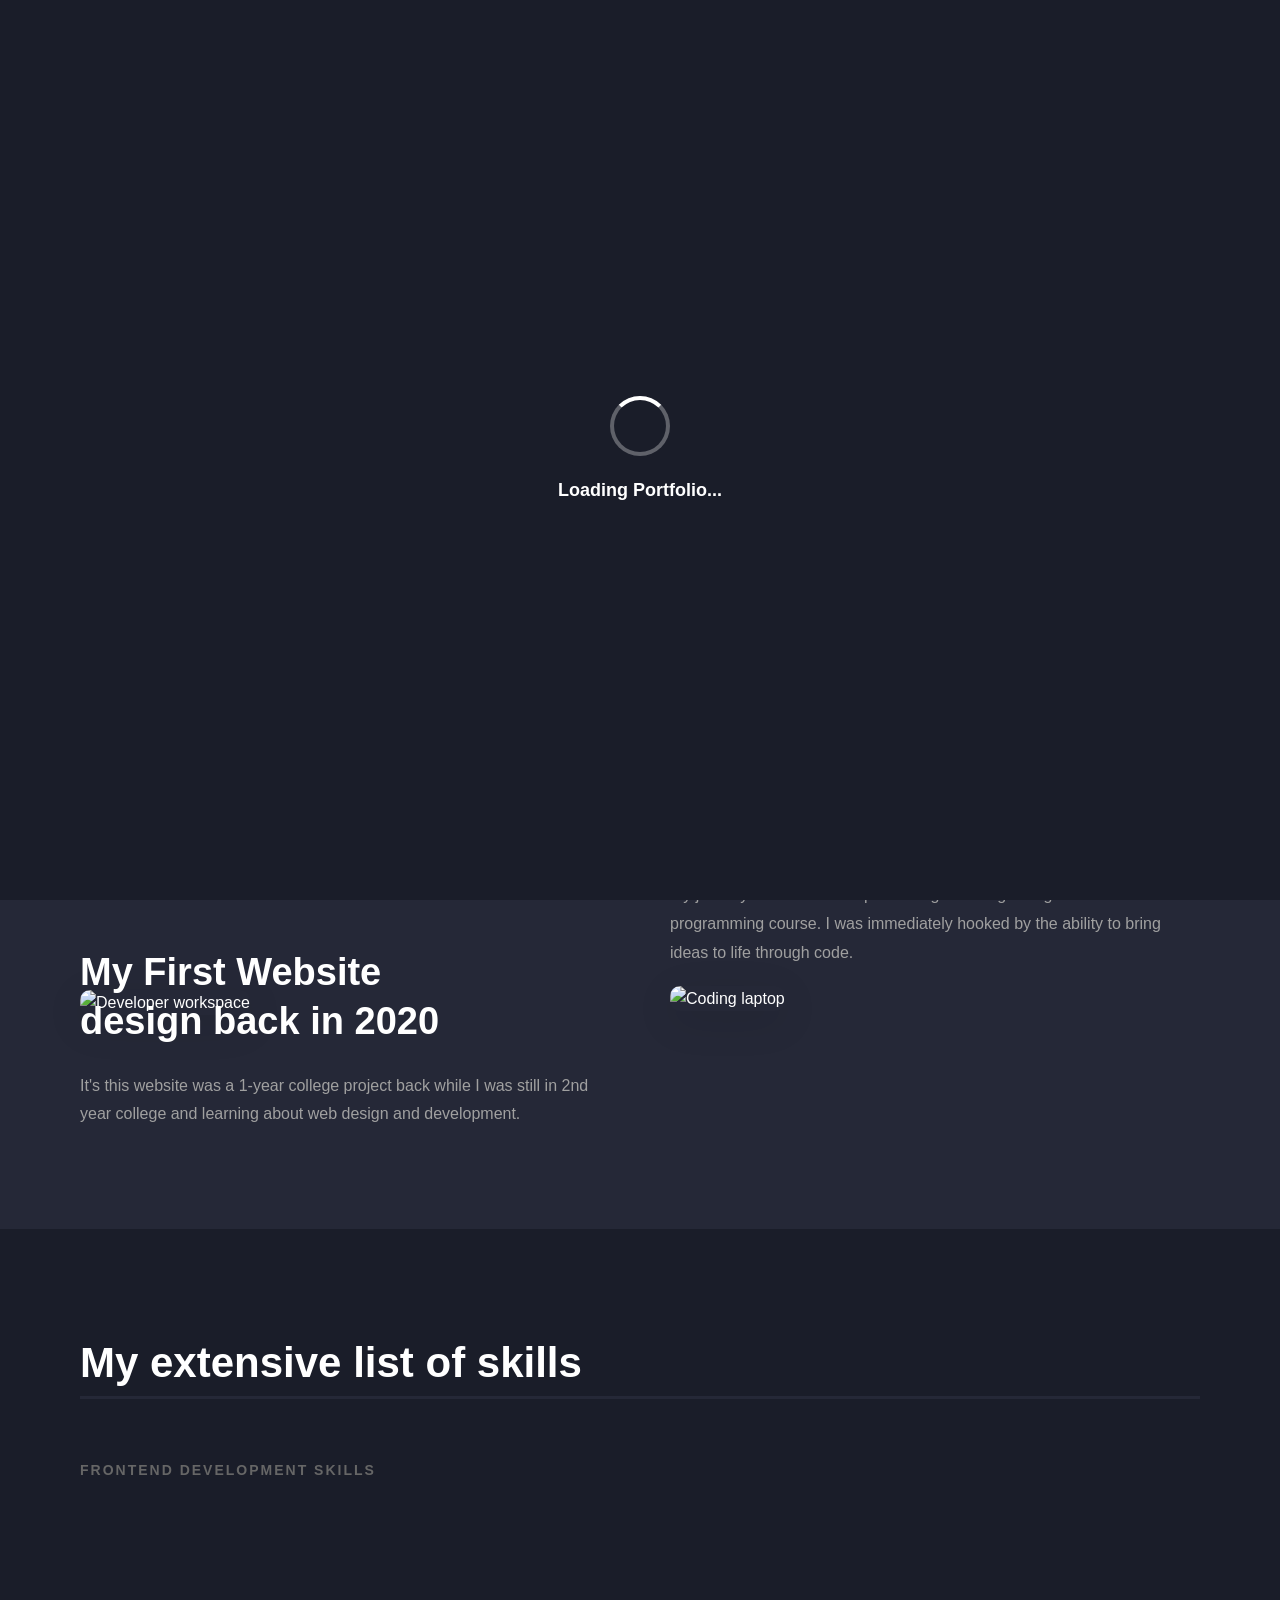
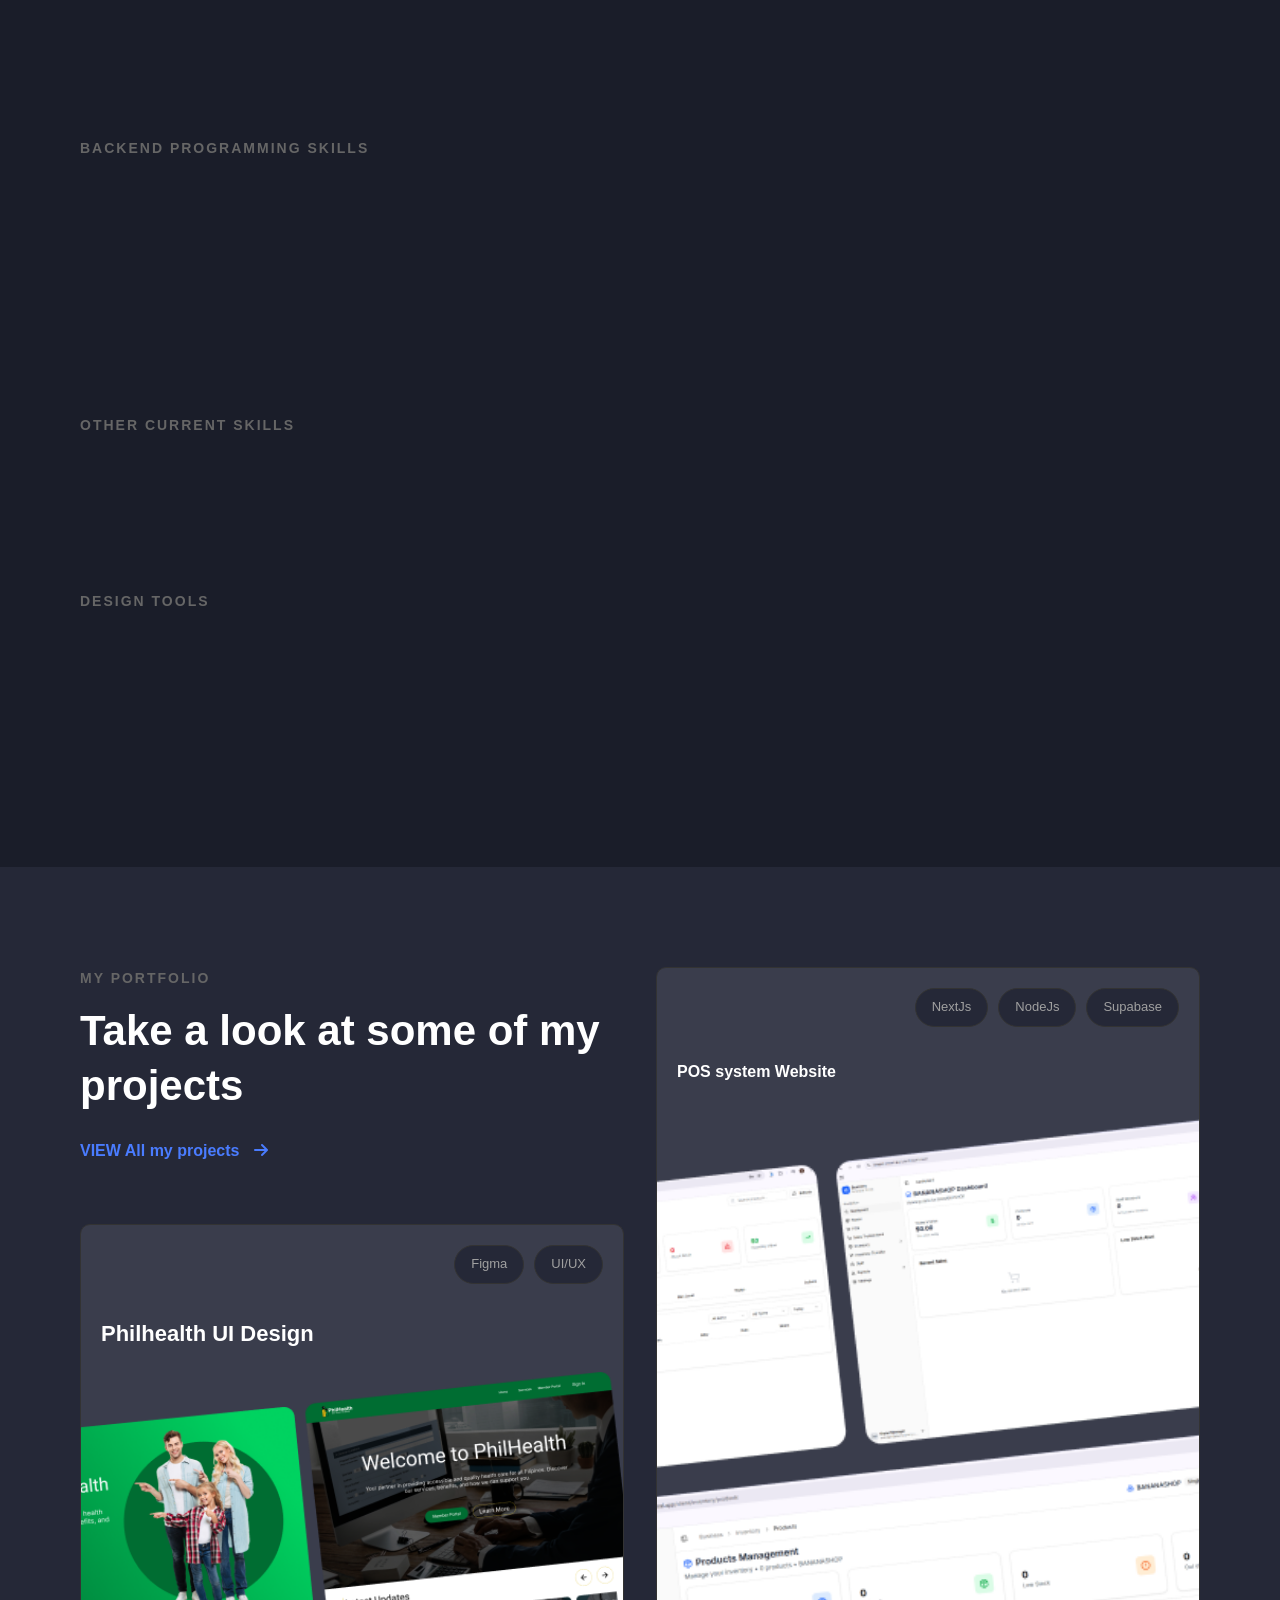
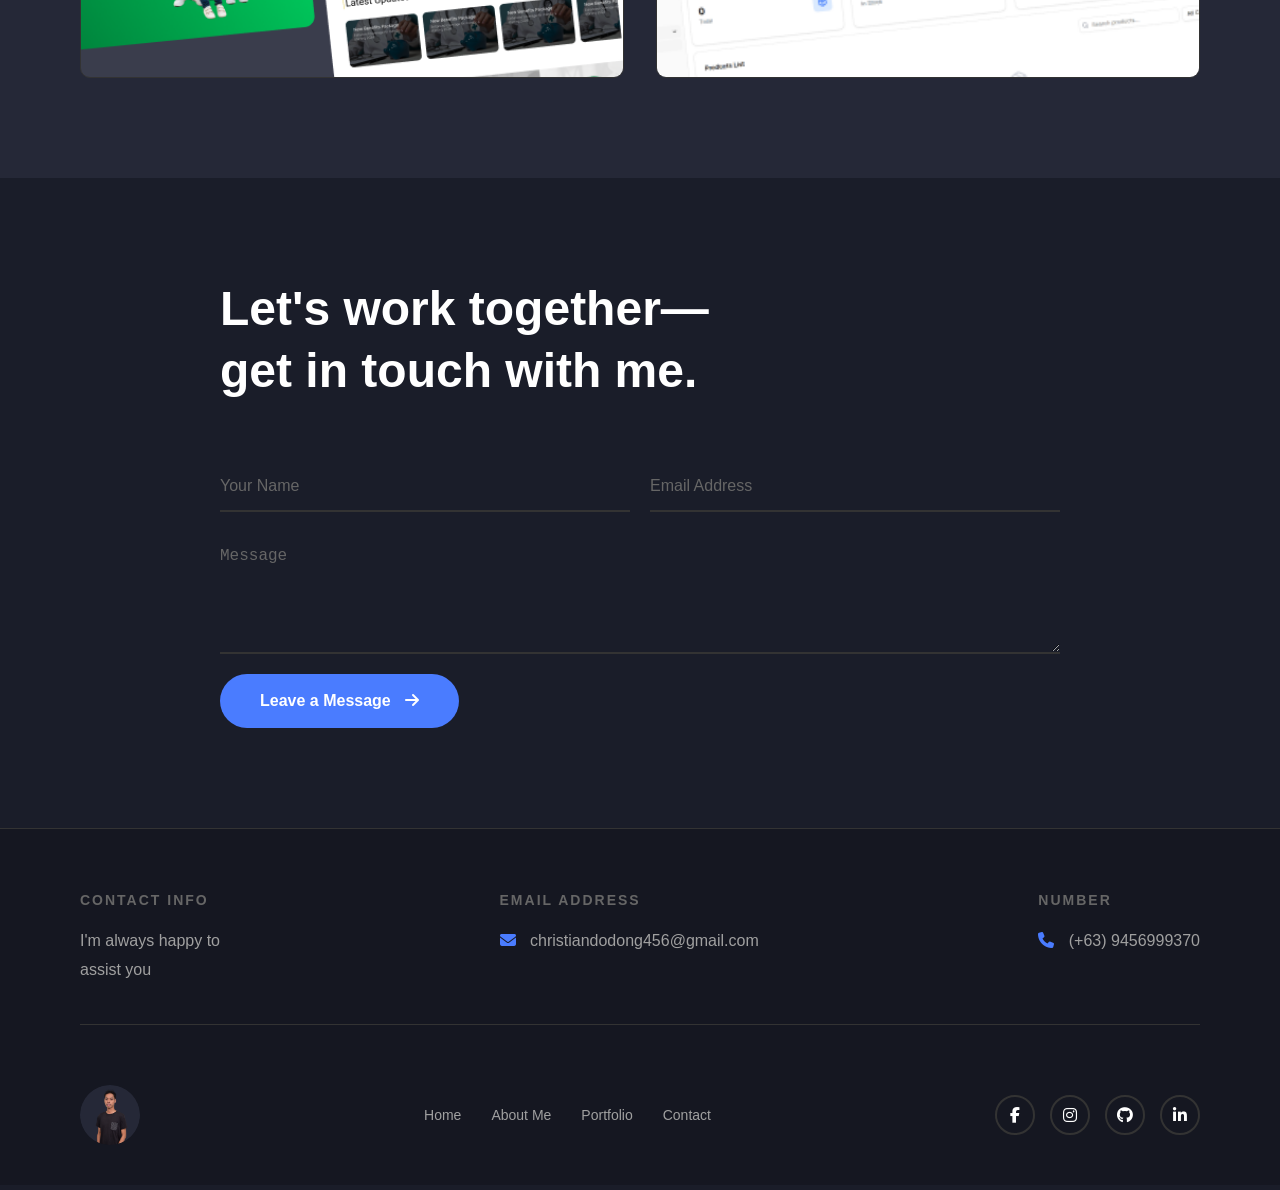
==== commit 4d8c5318: "update social media" ====
--- a/index.html
+++ b/index.html
@@ -54,10 +54,10 @@
             </a></li>
         </ul>
         <div class="mobile-social">
-            <a href="#" target="_blank"><i class="fab fa-facebook-f"></i></a>
-            <a href="#" target="_blank"><i class="fab fa-linkedin-in"></i></a>
-            <a href="#" target="_blank"><i class="fab fa-github"></i></a>
-            <a href="#" target="_blank"><i class="fab fa-twitter"></i></a>
+            <a href="https://www.facebook.com/christiandodong.mendoza" target="_blank"><i class="fab fa-facebook-f"></i></a>
+            <a href="https://www.linkedin.com/in/christian-mendoza-20bb97314/" target="_blank"><i class="fab fa-linkedin-in"></i></a>
+            <a href="https://github.com/MrDongPhets" target="_blank"><i class="fab fa-github"></i></a>
+            <a href="https://www.instagram.com/christdodong/" target="_blank"><i class="fab fa-instagram"></i></a>
         </div>
     </div>
 
@@ -69,10 +69,10 @@
             <a href="#contact" class="cta-button" data-aos="zoom-in" data-aos-delay="600">Social Media <i class="fas fa-arrow-right"></i></a>
             
             <div class="social-links" data-aos="fade-up" data-aos-delay="800">
-                <a href="#" target="_blank"><i class="fab fa-facebook-f"></i></a>
-                <a href="#" target="_blank"><i class="fab fa-linkedin-in"></i></a>
-                <a href="#" target="_blank"><i class="fab fa-github"></i></a>
-                <a href="#" target="_blank"><i class="fab fa-instagram"></i></a>
+                <a href="https://www.facebook.com/christiandodong.mendoza" target="_blank"><i class="fab fa-facebook-f"></i></a>
+                <a href="https://www.linkedin.com/in/christian-mendoza-20bb97314/" target="_blank"><i class="fab fa-linkedin-in"></i></a>
+                <a href="https://github.com/MrDongPhets" target="_blank"><i class="fab fa-github"></i></a>
+                <a href="https://www.instagram.com/christdodong/" target="_blank"><i class="fab fa-instagram"></i></a>
             </div>
         </div>
         <div class="hero-image" data-aos="fade-left" data-aos-delay="300">
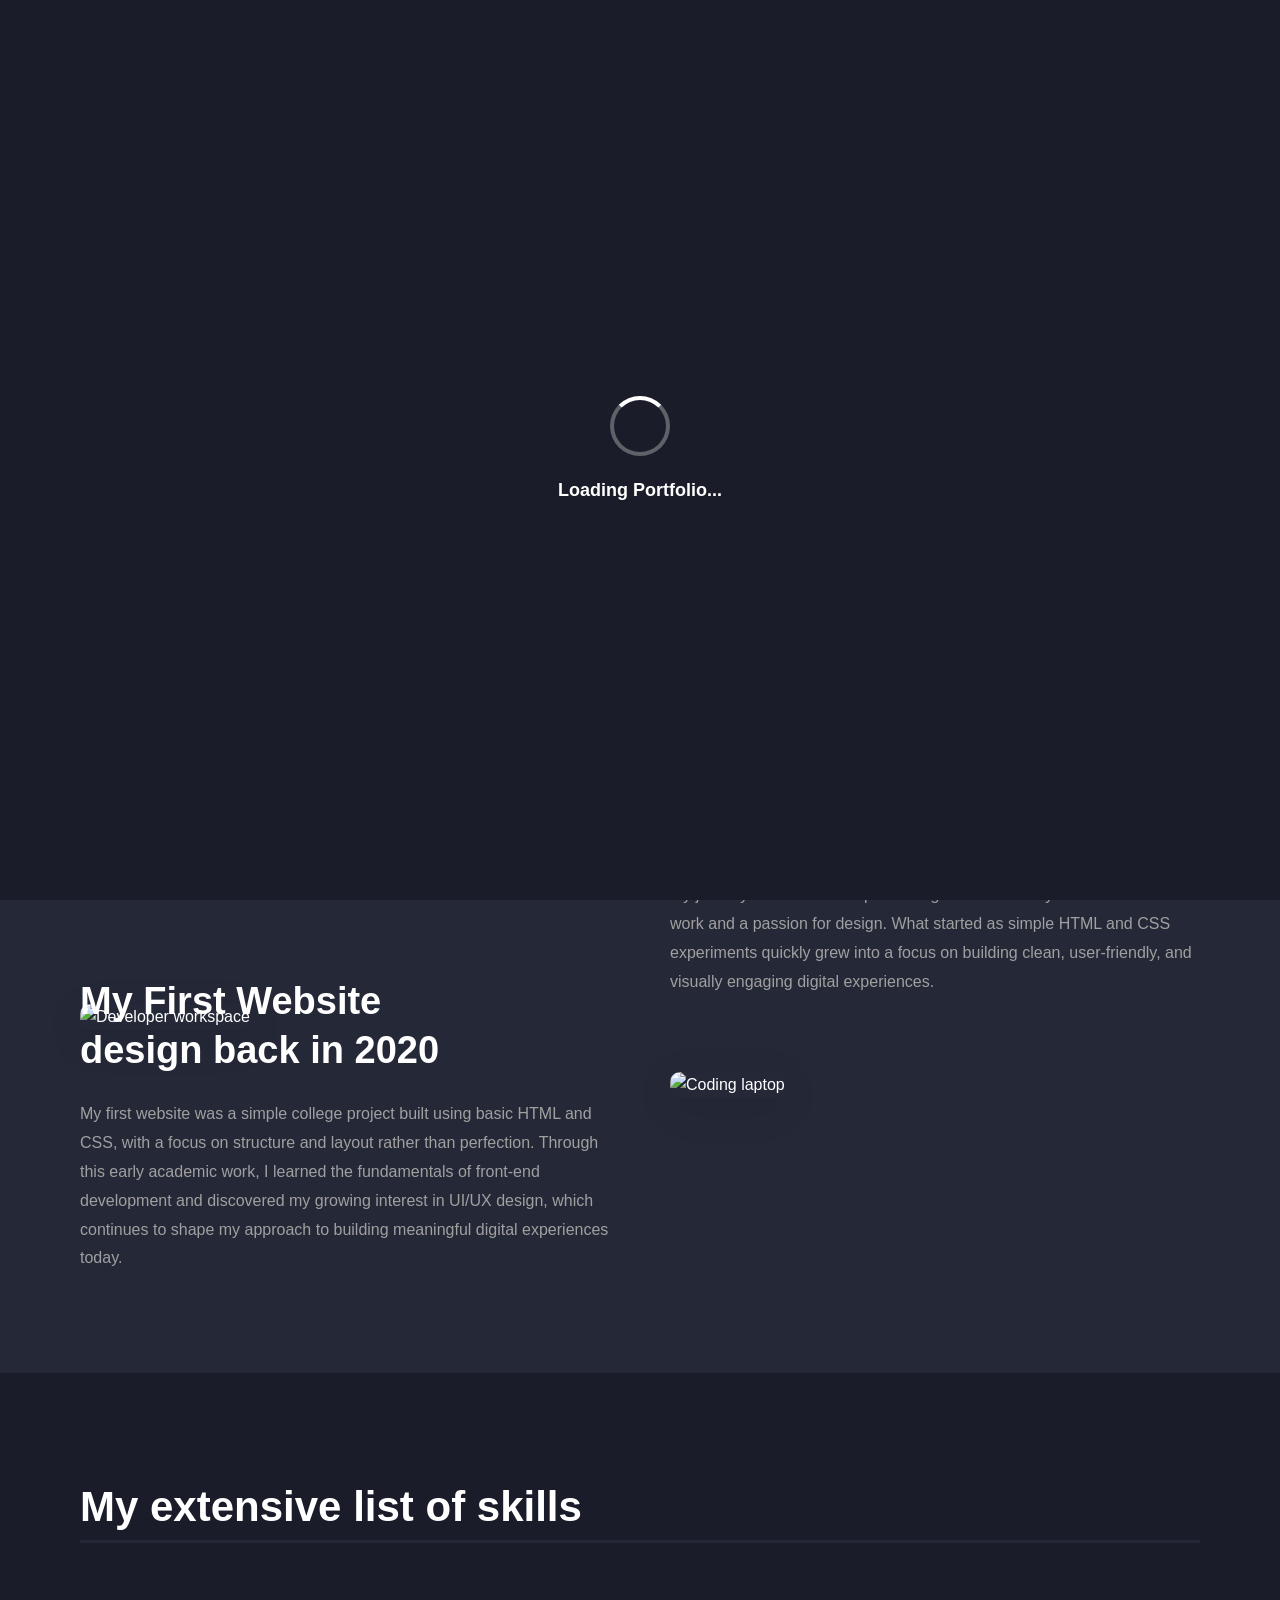
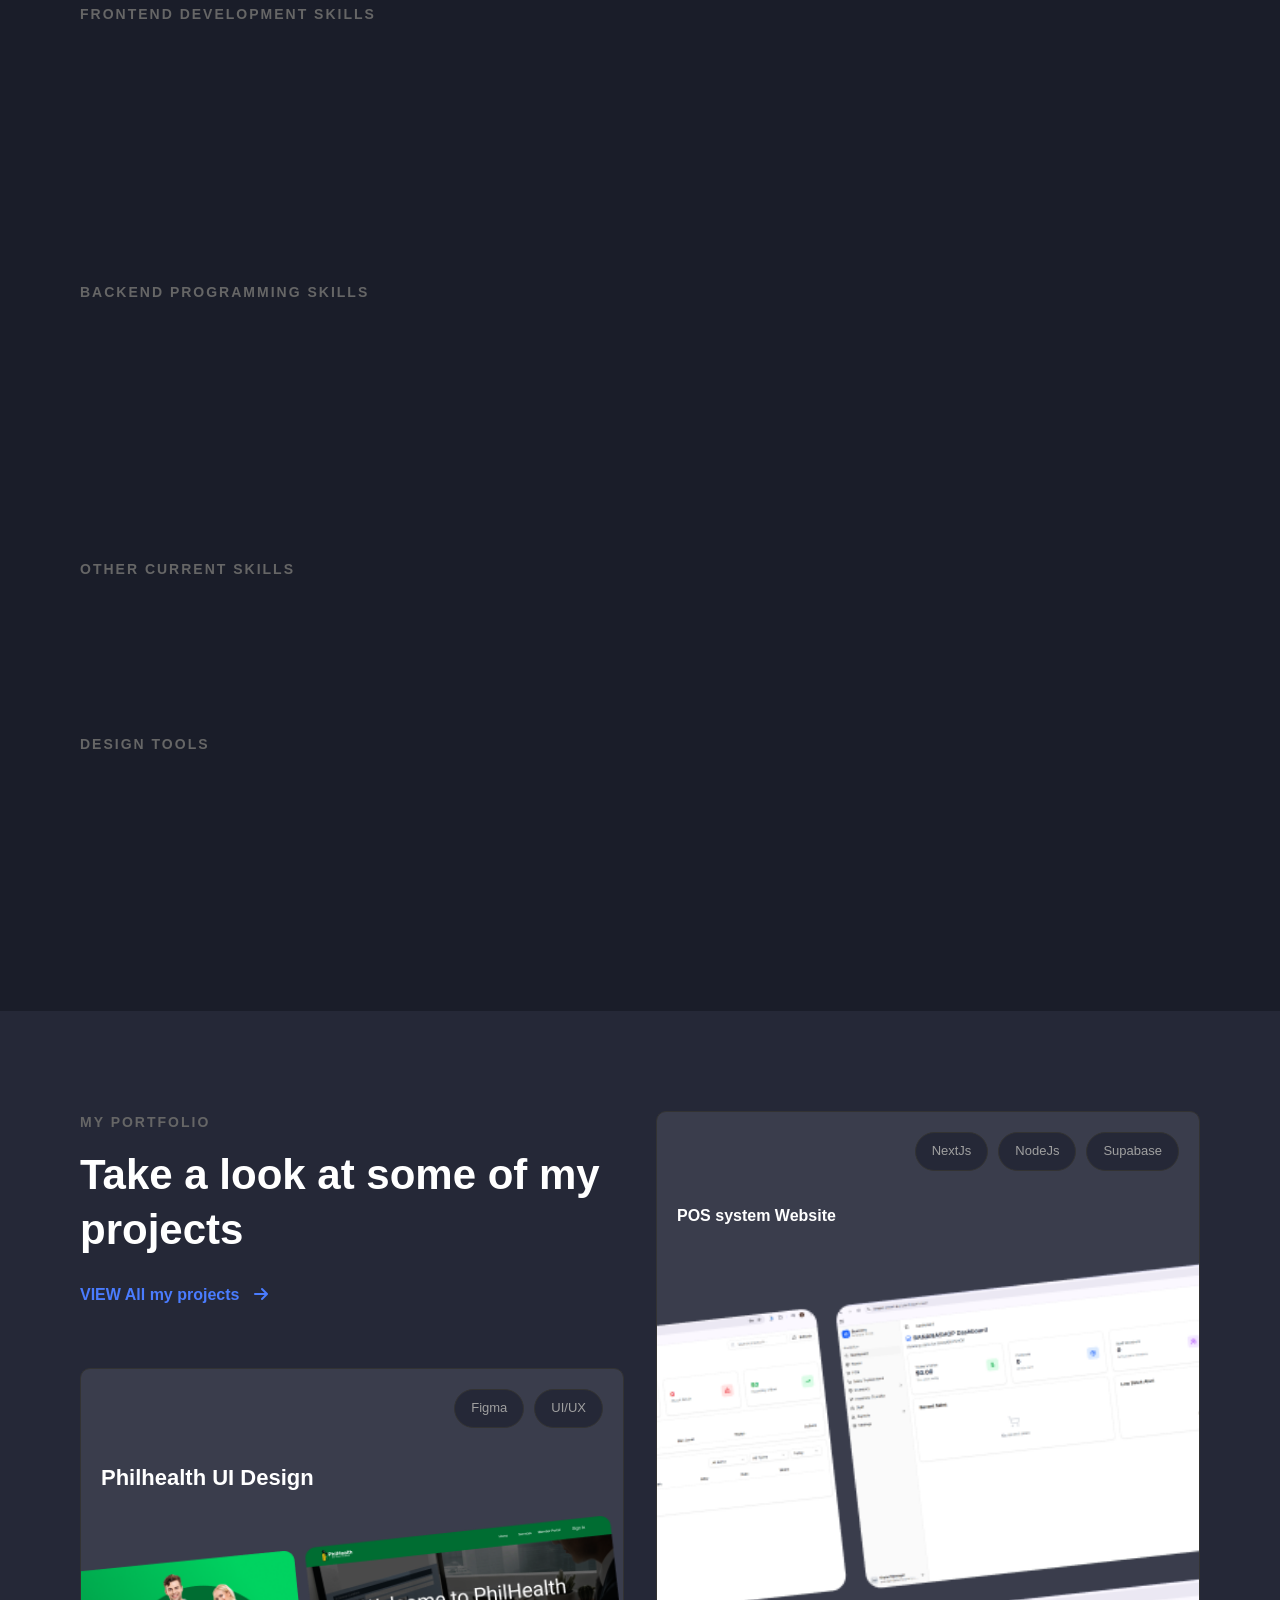
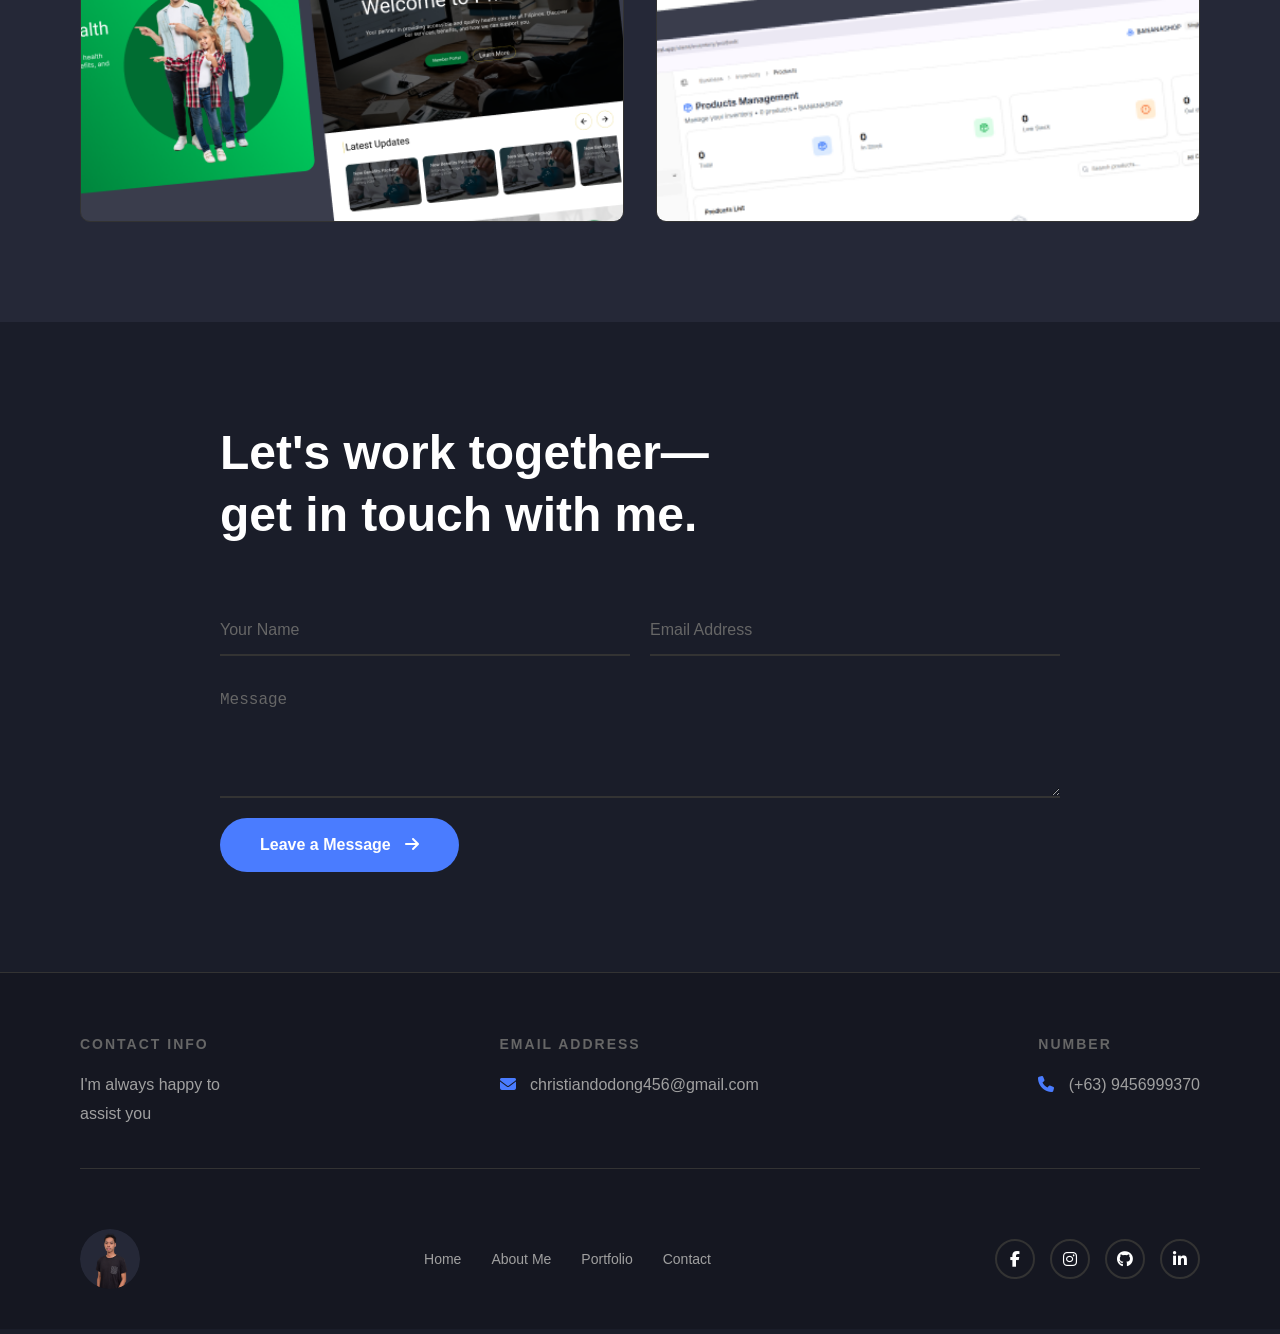
==== commit 71085b39: "update about section" ====
--- a/index.html
+++ b/index.html
@@ -90,14 +90,14 @@
                     </div>
                     <div class="about-content" data-aos="fade-up" data-aos-delay="400">
                         <h2>How I Started as a<br>web developer and UI/UX</h2>
-                        <p>My journey into web development began during college when I took a programming course. I was immediately hooked by the ability to bring ideas to life through code.</p>
+                        <p>My journey into web development began with curiosity about how websites work and a passion for design. What started as simple HTML and CSS experiments quickly grew into a focus on building clean, user-friendly, and visually engaging digital experiences.</p>
                     </div>
                 </div>
                 
                 <div class="about-item" data-aos="fade-left">
                     <div class="about-content" data-aos="fade-up" data-aos-delay="400">
                         <h2>My First Website<br>design back in 2020</h2>
-                        <p>It's this website was a 1-year college project back while I was still in 2nd year college and learning about web design and development.</p>
+                        <p>My first website was a simple college project built using basic HTML and CSS, with a focus on structure and layout rather than perfection. Through this early academic work, I learned the fundamentals of front-end development and discovered my growing interest in UI/UX design, which continues to shape my approach to building meaningful digital experiences today.</p>
                     </div>
                     <div class="about-image-2" data-aos="zoom-in" data-aos-delay="200">
                         <img src="https://images.unsplash.com/photo-1517694712202-14dd9538aa97?w=600&h=400&fit=crop" alt="Coding laptop">
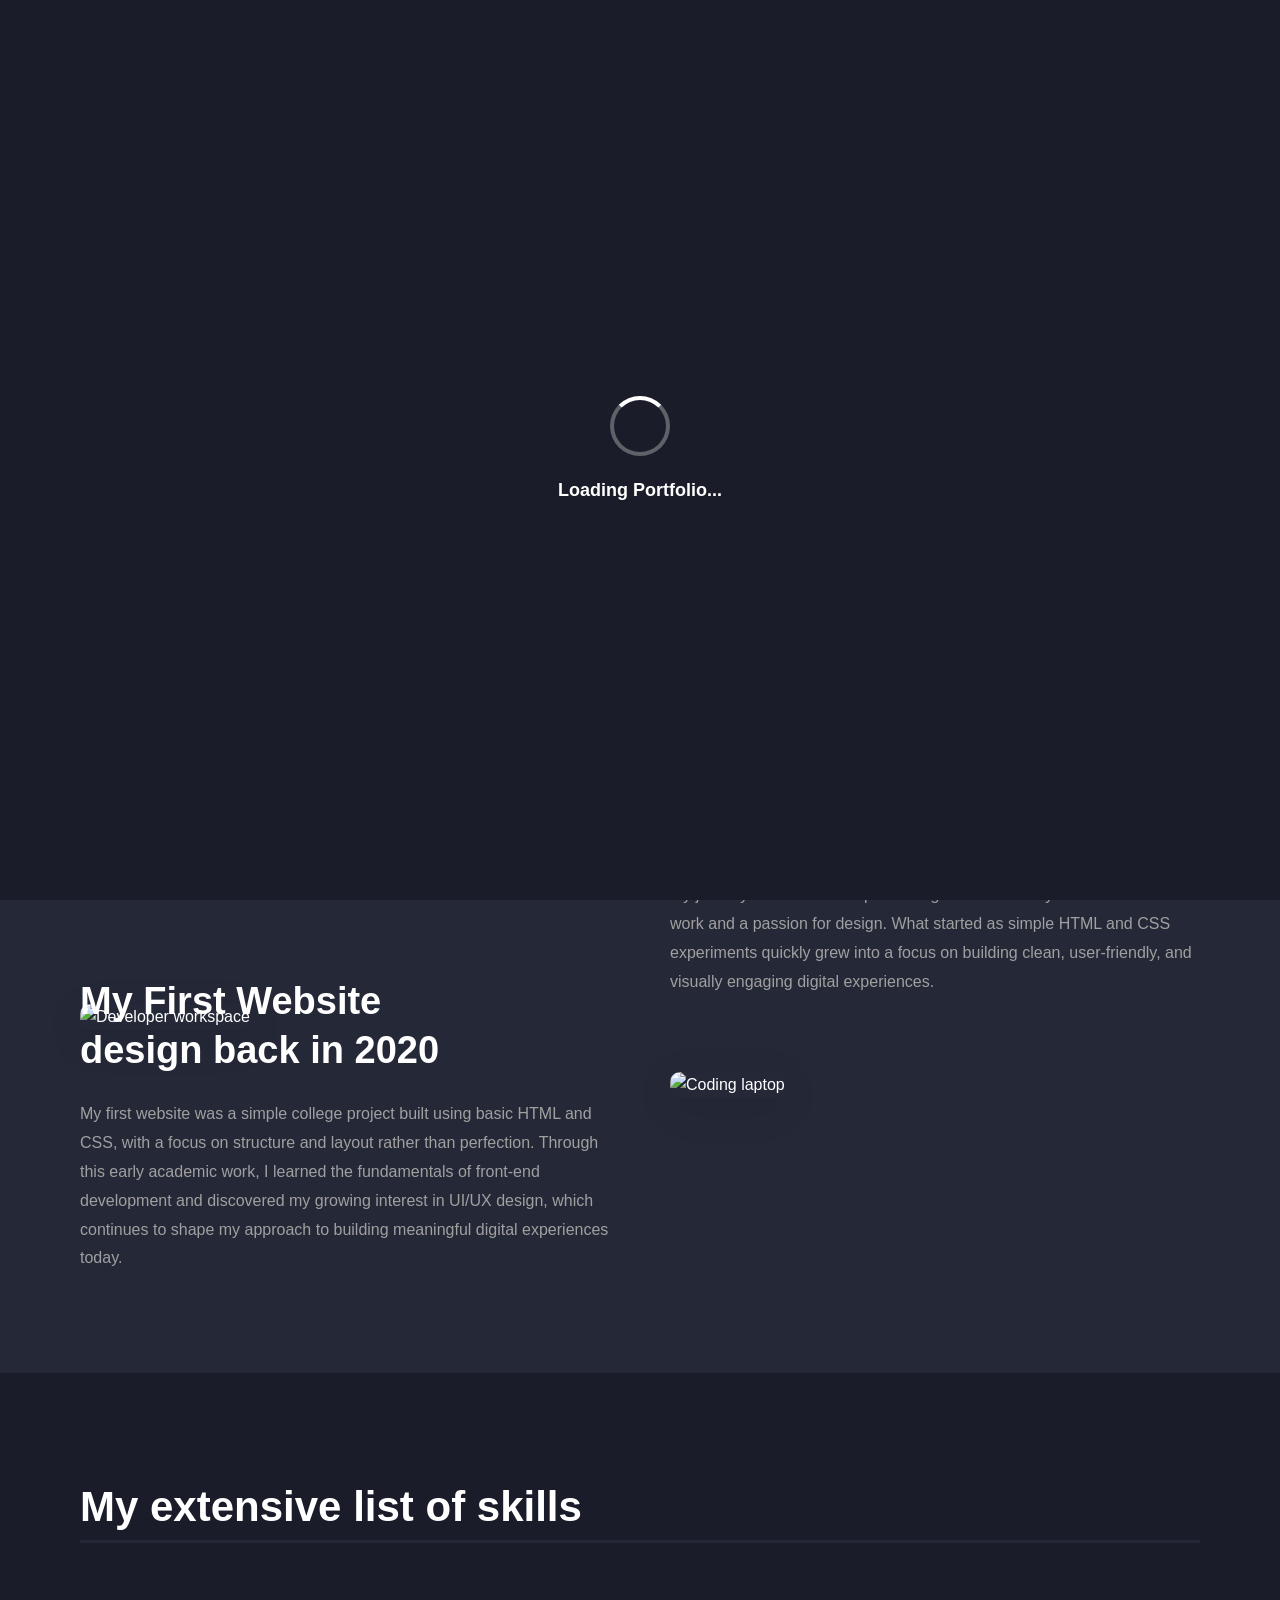
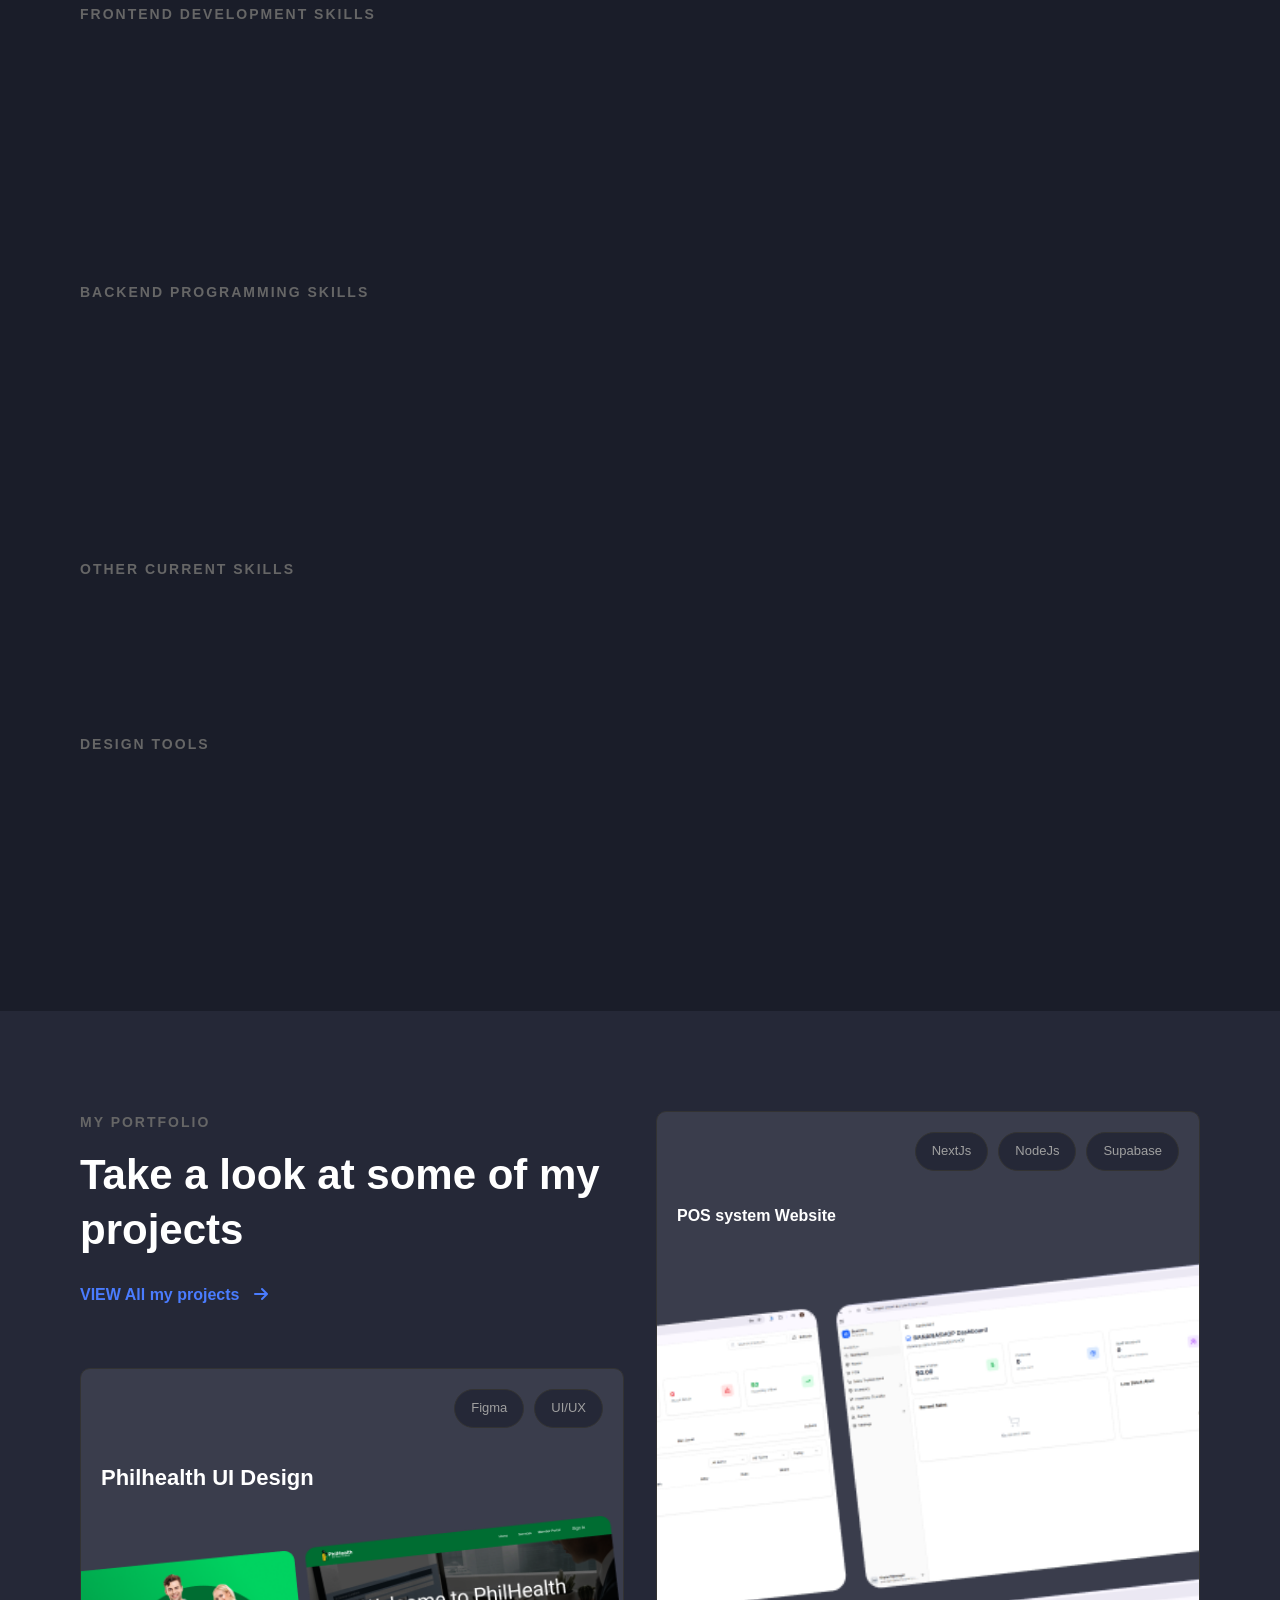
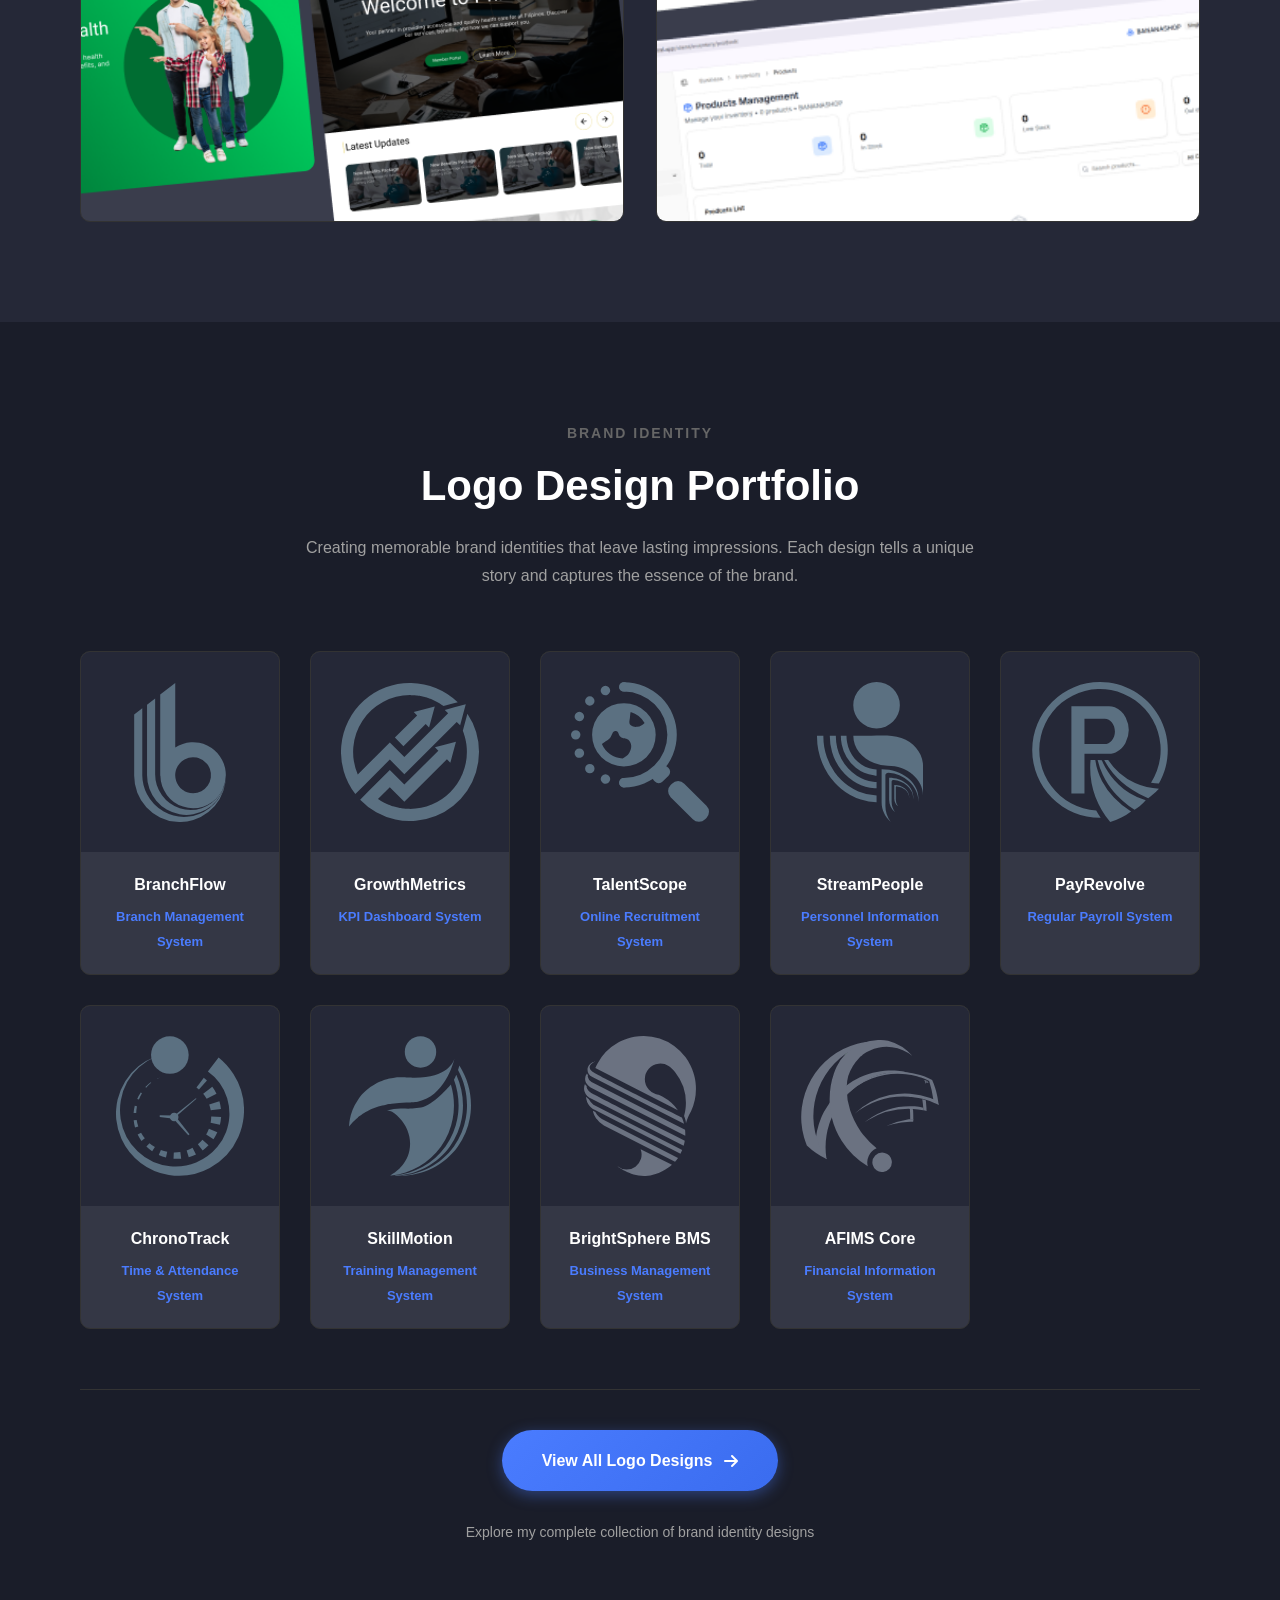
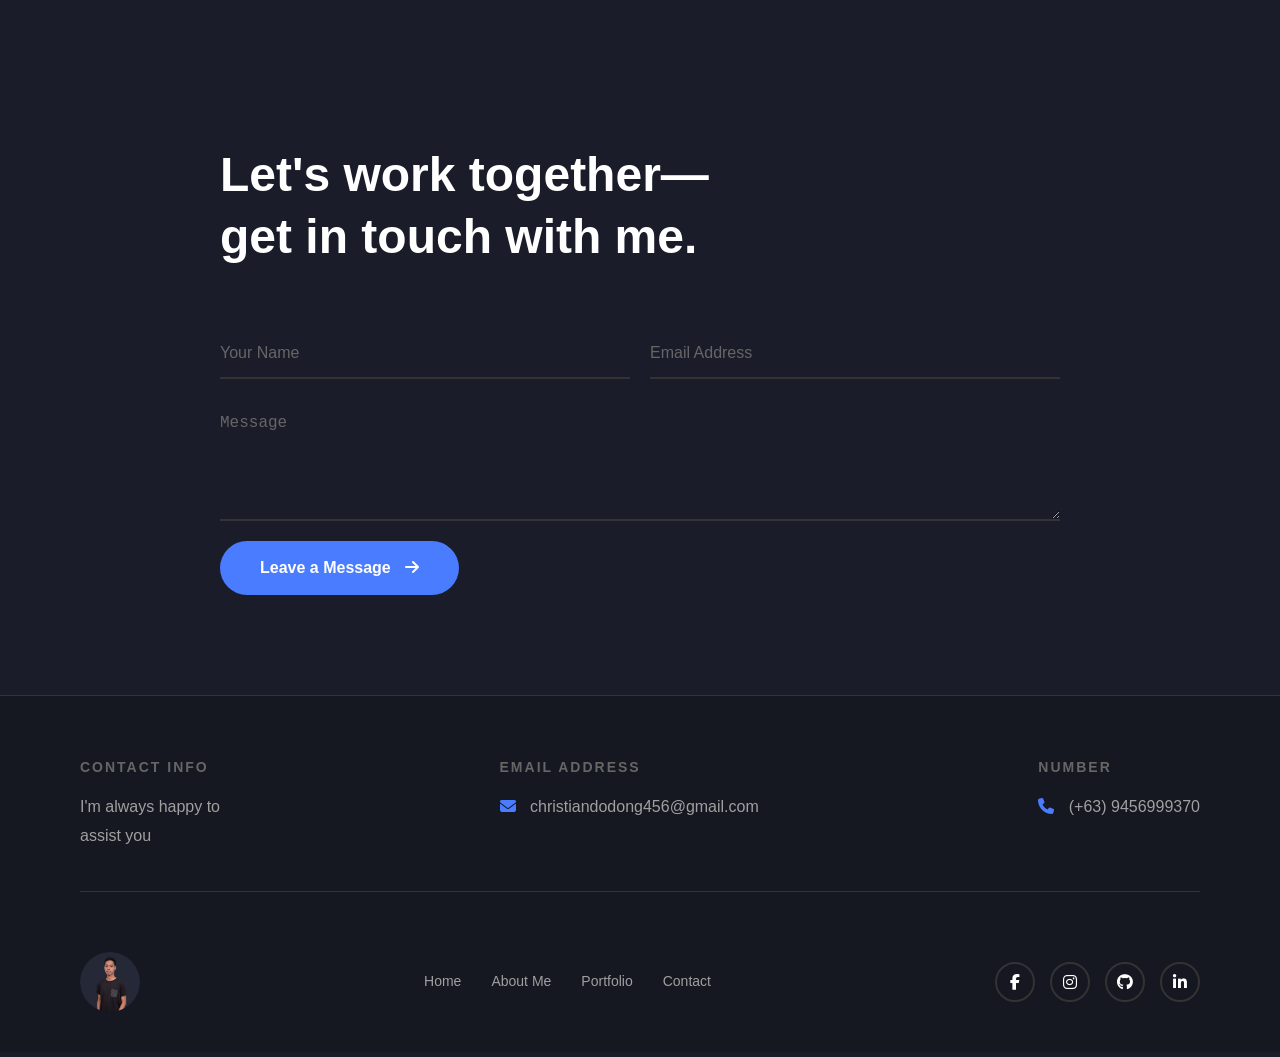
==== commit 0b2771f1: "update add logo portfolio" ====
--- a/index.html
+++ b/index.html
@@ -4,6 +4,7 @@
     <meta charset="UTF-8">
     <meta name="viewport" content="width=device-width, initial-scale=1.0">
     <title>Christian Mendoza - Portfolio</title>
+      <link rel="icon" type="image/x-icon" href="images/favicon/favicon.ico">
     <link rel="stylesheet" href="https://cdnjs.cloudflare.com/ajax/libs/font-awesome/6.4.0/css/all.min.css">
         <script src="https://cdn.jsdelivr.net/npm/sweetalert2@11"></script>
         <link href="https://unpkg.com/aos@2.3.1/dist/aos.css" rel="stylesheet">
@@ -26,7 +27,7 @@
             <li><a href="#about">About Me</a></li>
             <li><a href="#portfolio">Portfolio</a></li>
             <li><a href="#contact">Contact</a></li>
-            <li><a href="files/mendoza_resume1.pdf" download class="resume-nav-link">
+            <li><a href="files/mendoza_resume2.pdf" download class="resume-nav-link">
                 <i class="fas fa-download"></i> Resume
             </a></li>
         </ul>
@@ -49,7 +50,7 @@
             <li><a href="#about">About Me</a></li>
             <li><a href="#portfolio">Portfolio</a></li>
             <li><a href="#contact">Contact</a></li>
-            <li><a href="files/mendoza_resume1.pdf" download class="resume-nav-link">
+            <li><a href="files/mendoza_resume2.pdf" download class="resume-nav-link">
                 <i class="fas fa-download"></i> Resume
             </a></li>
         </ul>
@@ -258,6 +259,125 @@
                         <img src="images/project.png" alt="POS system">
                     </div>
                 </div>
+            </div>
+        </div>
+    </section>
+
+    <!-- Logo Design Section - Add this AFTER Skills Section and BEFORE Portfolio Section in index.html -->
+    <section class="logo-showcase">
+        <div class="logo-showcase-container">
+            <div class="logo-showcase-header" data-aos="fade-up">
+                <h2>BRAND IDENTITY</h2>
+                <h3>Logo Design Portfolio</h3>
+                <p>Creating memorable brand identities that leave lasting impressions. Each design tells a unique story and captures the essence of the brand.</p>
+            </div>
+
+            <div class="logo-preview-grid">
+                <!-- Logo Preview 1 -->
+                <div class="logo-preview-item" data-aos="fade-up" data-aos-delay="100">
+                    <div class="logo-preview-image">
+                        <img src="images/logos/BranchManagementSystem.svg" alt="Branch Management System Logo">
+                    </div>
+                    <div class="logo-preview-info">
+                        <h4>BranchFlow</h4>
+                        <span>Branch Management System</span>
+                    </div>
+                </div>
+
+                <!-- Logo Preview 2 -->
+                <div class="logo-preview-item" data-aos="fade-up" data-aos-delay="200">
+                    <div class="logo-preview-image">
+                        <img src="images/logos/KPI.svg" alt="KPI System Logo">
+                    </div>
+                    <div class="logo-preview-info">
+                        <h4>GrowthMetrics</h4>
+                        <span>KPI Dashboard System</span>
+                    </div>
+                </div>
+
+                <!-- Logo Preview 3 -->
+                <div class="logo-preview-item" data-aos="fade-up" data-aos-delay="300">
+                    <div class="logo-preview-image">
+                        <img src="images/logos/OnlineRecruitmentSystem.svg" alt="Recruitment System Logo">
+                    </div>
+                    <div class="logo-preview-info">
+                        <h4>TalentScope</h4>
+                        <span>Online Recruitment System</span>
+                    </div>
+                </div>
+
+                <!-- Logo Preview 4 -->
+                <div class="logo-preview-item" data-aos="fade-up" data-aos-delay="400">
+                    <div class="logo-preview-image">
+                        <img src="images/logos/PersonnelInformationSystem.svg" alt="Personnel System Logo">
+                    </div>
+                    <div class="logo-preview-info">
+                        <h4>StreamPeople</h4>
+                        <span>Personnel Information System</span>
+                    </div>
+                </div>
+
+                <!-- Logo Preview 5 -->
+                <div class="logo-preview-item" data-aos="fade-up" data-aos-delay="500">
+                    <div class="logo-preview-image">
+                        <img src="images/logos/RegularPayrollSystem.svg" alt="Payroll System Logo">
+                    </div>
+                    <div class="logo-preview-info">
+                        <h4>PayRevolve</h4>
+                        <span>Regular Payroll System</span>
+                    </div>
+                </div>
+
+                <!-- Logo Preview 6 -->
+                <div class="logo-preview-item" data-aos="fade-up" data-aos-delay="600">
+                    <div class="logo-preview-image">
+                        <img src="images/logos/TimeAndAttendanceSystem.svg" alt="Time Attendance Logo">
+                    </div>
+                    <div class="logo-preview-info">
+                        <h4>ChronoTrack</h4>
+                        <span>Time & Attendance System</span>
+                    </div>
+                </div>
+
+                <!-- Logo Preview 7 -->
+                <div class="logo-preview-item" data-aos="fade-up" data-aos-delay="700">
+                    <div class="logo-preview-image">
+                        <img src="images/logos/TrainingManagementSystem.svg" alt="Training System Logo">
+                    </div>
+                    <div class="logo-preview-info">
+                        <h4>SkillMotion</h4>
+                        <span>Training Management System</span>
+                    </div>
+                </div>
+                
+                <!-- Logo Preview 8 -->
+                <div class="logo-preview-item" data-aos="fade-up" data-aos-delay="800">
+                    <div class="logo-preview-image">
+                        <img src="images/logos/BMS.svg" alt="BMS Logo">
+                    </div>
+                    <div class="logo-preview-info">
+                        <h4>BrightSphere BMS</h4>
+                        <span>Business Management System</span>
+                    </div>
+                </div>
+
+                <!-- Logo Preview 9 -->
+                <div class="logo-preview-item" data-aos="fade-up" data-aos-delay="900">
+                    <div class="logo-preview-image">
+                        <img src="images/logos/AFIMS-new.svg" alt="AFIMS Logo">
+                    </div>
+                    <div class="logo-preview-info">
+                        <h4>AFIMS Core</h4>
+                        <span>Financial Information System</span>
+                    </div>
+                </div>
+            </div>
+
+            <div class="logo-cta" data-aos="zoom-in" data-aos-delay="1000">
+                <a href="logos.html" class="logo-cta-button">
+                    View All Logo Designs <i class="fas fa-arrow-right"></i>
+                </a>
+                <p class="logo-cta-text">Explore my complete collection of brand identity designs</p>
             </div>
         </div>
     </section>
--- a/css/style.css
+++ b/css/style.css
@@ -1591,4 +1591,225 @@
     .submit-btn:hover {
         transform: translateY(-2px) !important;
     }
+}
+
+/* Logo Showcase Section */
+.logo-showcase {
+    padding: 100px 80px;
+    max-width: 1400px;
+    margin: 0 auto;
+    background: var(--bg-primary);
+}
+
+.logo-showcase-container {
+    width: 100%;
+}
+
+.logo-showcase-header {
+    text-align: center;
+    margin-bottom: 60px;
+}
+
+.logo-showcase-header h2 {
+    color: var(--text-tertiary);
+    font-size: 14px;
+    letter-spacing: 2px;
+    margin-bottom: 15px;
+    text-transform: uppercase;
+}
+
+.logo-showcase-header h3 {
+    font-size: 42px;
+    margin-bottom: 20px;
+    line-height: 1.3;
+    color: var(--text-primary);
+}
+
+.logo-showcase-header p {
+    color: var(--text-secondary);
+    max-width: 700px;
+    margin: 0 auto;
+    line-height: 1.8;
+    font-size: 16px;
+}
+
+.logo-preview-grid {
+    display: grid;
+    grid-template-columns: repeat(auto-fit, minmax(200px, 1fr));
+    gap: 30px;
+    margin-bottom: 60px;
+}
+
+.logo-preview-item {
+    background: var(--card-bg);
+    border-radius: 10px;
+    overflow: hidden;
+    border: 1px solid var(--border-color);
+    transition: all 0.4s ease;
+    cursor: pointer;
+}
+
+body.light-mode .logo-preview-item {
+    box-shadow: 0 5px 20px rgba(0, 0, 0, 0.08);
+}
+
+.logo-preview-item:hover {
+    transform: translateY(-10px);
+    box-shadow: 0 15px 40px rgba(74, 124, 255, 0.2);
+}
+
+.logo-preview-image {
+    height: 200px;
+    background: var(--bg-secondary);
+    display: flex;
+    align-items: center;
+    justify-content: center;
+    padding: 30px;
+    overflow: hidden;
+}
+
+.logo-preview-image img {
+    max-width: 100%;
+    max-height: 100%;
+    object-fit: contain;
+    transition: transform 0.5s ease;
+}
+
+.logo-preview-item:hover .logo-preview-image img {
+    transform: scale(1.15);
+}
+
+.logo-preview-info {
+    padding: 20px;
+    text-align: center;
+}
+
+.logo-preview-info h4 {
+    font-size: 16px;
+    color: var(--text-primary);
+    margin-bottom: 5px;
+}
+
+.logo-preview-info span {
+    font-size: 13px;
+    color: var(--accent-color);
+    font-weight: 600;
+}
+
+.logo-cta {
+    text-align: center;
+    padding-top: 40px;
+    border-top: 1px solid var(--border-color);
+}
+
+.logo-cta-button {
+    display: inline-flex;
+    align-items: center;
+    gap: 12px;
+    padding: 18px 40px;
+    background: linear-gradient(135deg, var(--accent-color) 0%, var(--accent-hover) 100%);
+    color: #ffffff;
+    text-decoration: none;
+    border-radius: 50px;
+    font-weight: 600;
+    font-size: 16px;
+    transition: all 0.3s ease;
+    box-shadow: 0 4px 15px rgba(74, 124, 255, 0.4);
+    margin-bottom: 15px;
+}
+
+.logo-cta-button:hover {
+    transform: translateY(-3px);
+    box-shadow: 0 8px 25px rgba(74, 124, 255, 0.5);
+}
+
+.logo-cta-button i {
+    transition: transform 0.3s ease;
+}
+
+.logo-cta-button:hover i {
+    transform: translateX(5px);
+}
+
+.logo-cta-text {
+    color: var(--text-secondary);
+    font-size: 14px;
+    margin-top: 15px;
+}
+
+/* Responsive Design */
+@media (max-width: 1024px) {
+    .logo-showcase {
+        padding: 80px 40px;
+    }
+
+    .logo-preview-grid {
+        grid-template-columns: repeat(auto-fit, minmax(180px, 1fr));
+        gap: 25px;
+    }
+}
+
+@media (max-width: 768px) {
+    .logo-showcase {
+        padding: 60px 30px;
+    }
+
+    .logo-showcase-header h3 {
+        font-size: 32px;
+    }
+
+    .logo-preview-grid {
+        grid-template-columns: repeat(2, 1fr);
+        gap: 20px;
+    }
+
+    .logo-preview-image {
+        height: 160px;
+        padding: 20px;
+    }
+
+    .logo-cta-button {
+        padding: 15px 30px;
+        font-size: 15px;
+    }
+}
+
+@media (max-width: 480px) {
+    .logo-showcase {
+        padding: 50px 20px;
+    }
+
+    .logo-showcase-header h3 {
+        font-size: 28px;
+    }
+
+    .logo-preview-grid {
+        grid-template-columns: 1fr;
+        gap: 20px;
+    }
+
+    .logo-preview-image {
+        height: 180px;
+    }
+
+    .logo-cta-button {
+        width: 100%;
+        justify-content: center;
+    }
+}
+
+/* Disable hover effects on mobile/tablet */
+@media (max-width: 768px) {
+    .logo-preview-item:hover {
+        transform: none !important;
+        box-shadow: none !important;
+    }
+
+    .logo-preview-item:hover .logo-preview-image img {
+        transform: none !important;
+    }
+
+    .logo-cta-button:hover {
+        transform: translateY(-1px) !important;
+    }
 }
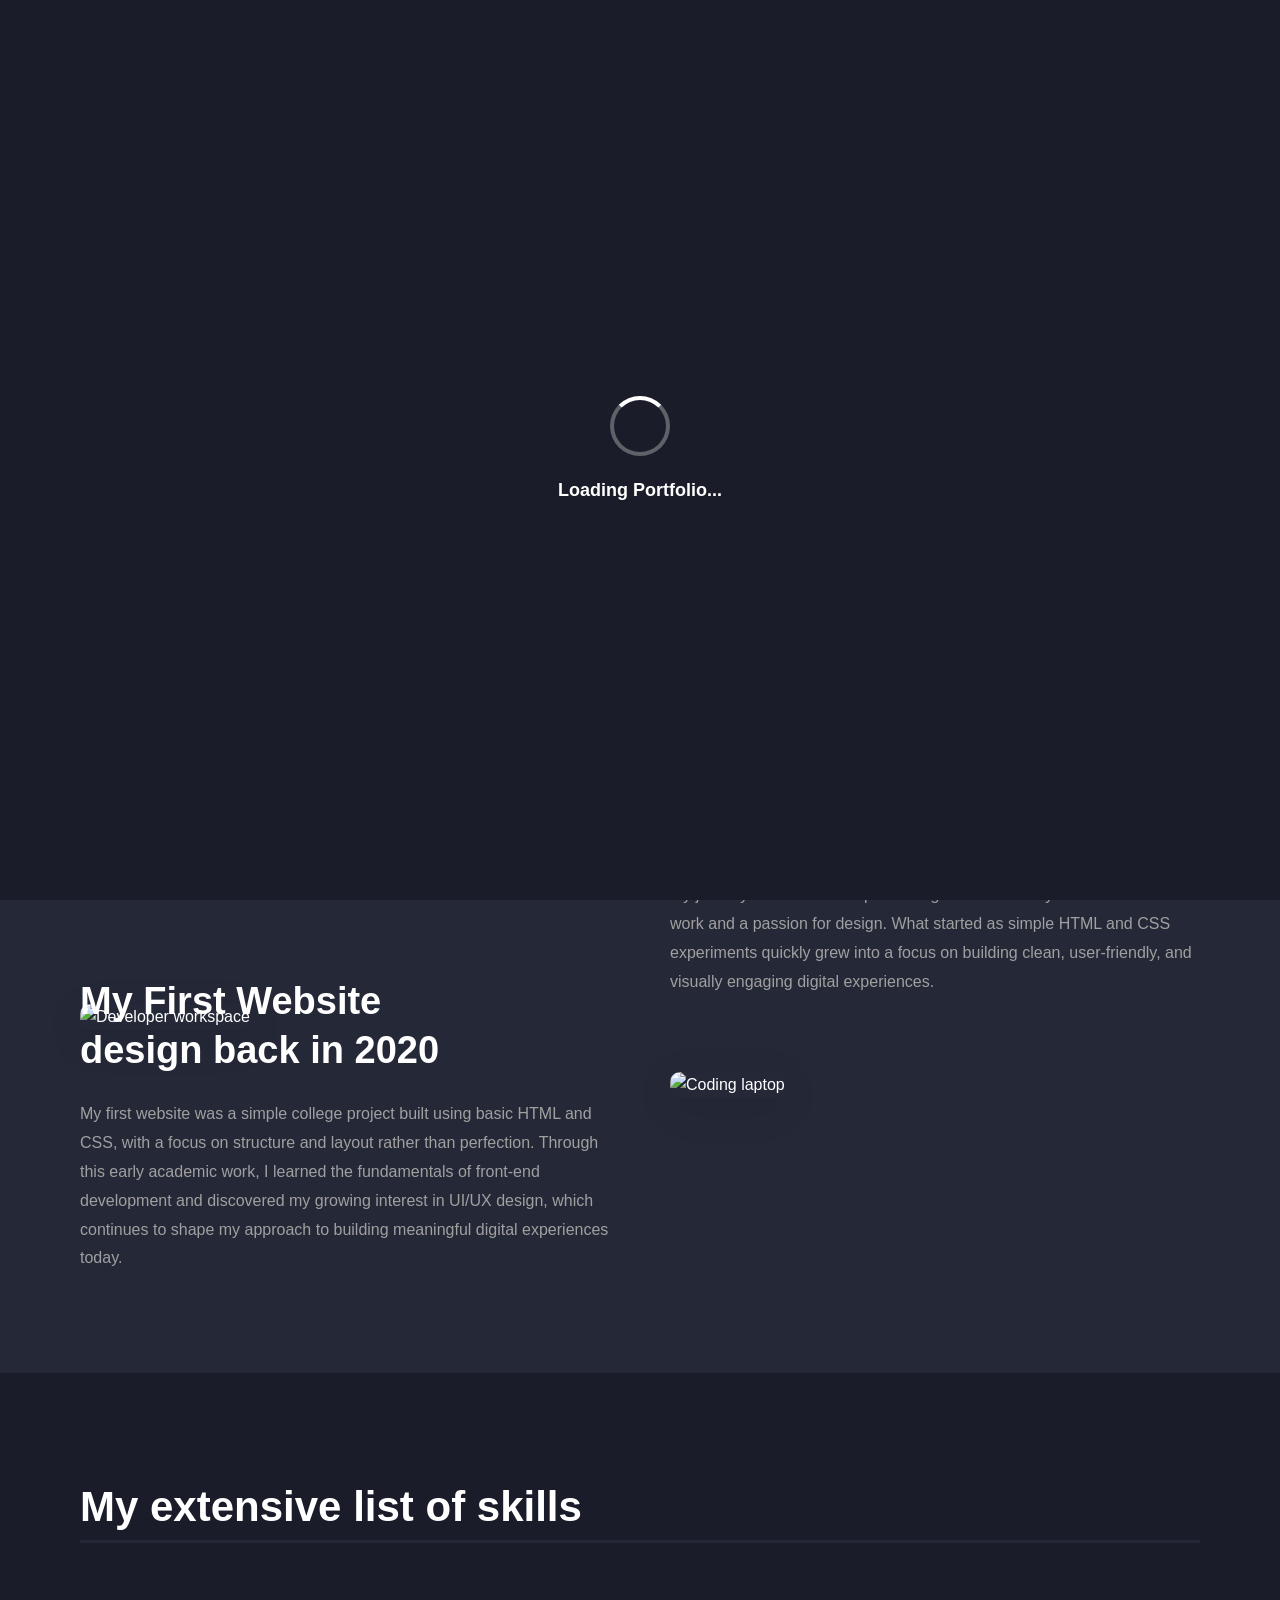
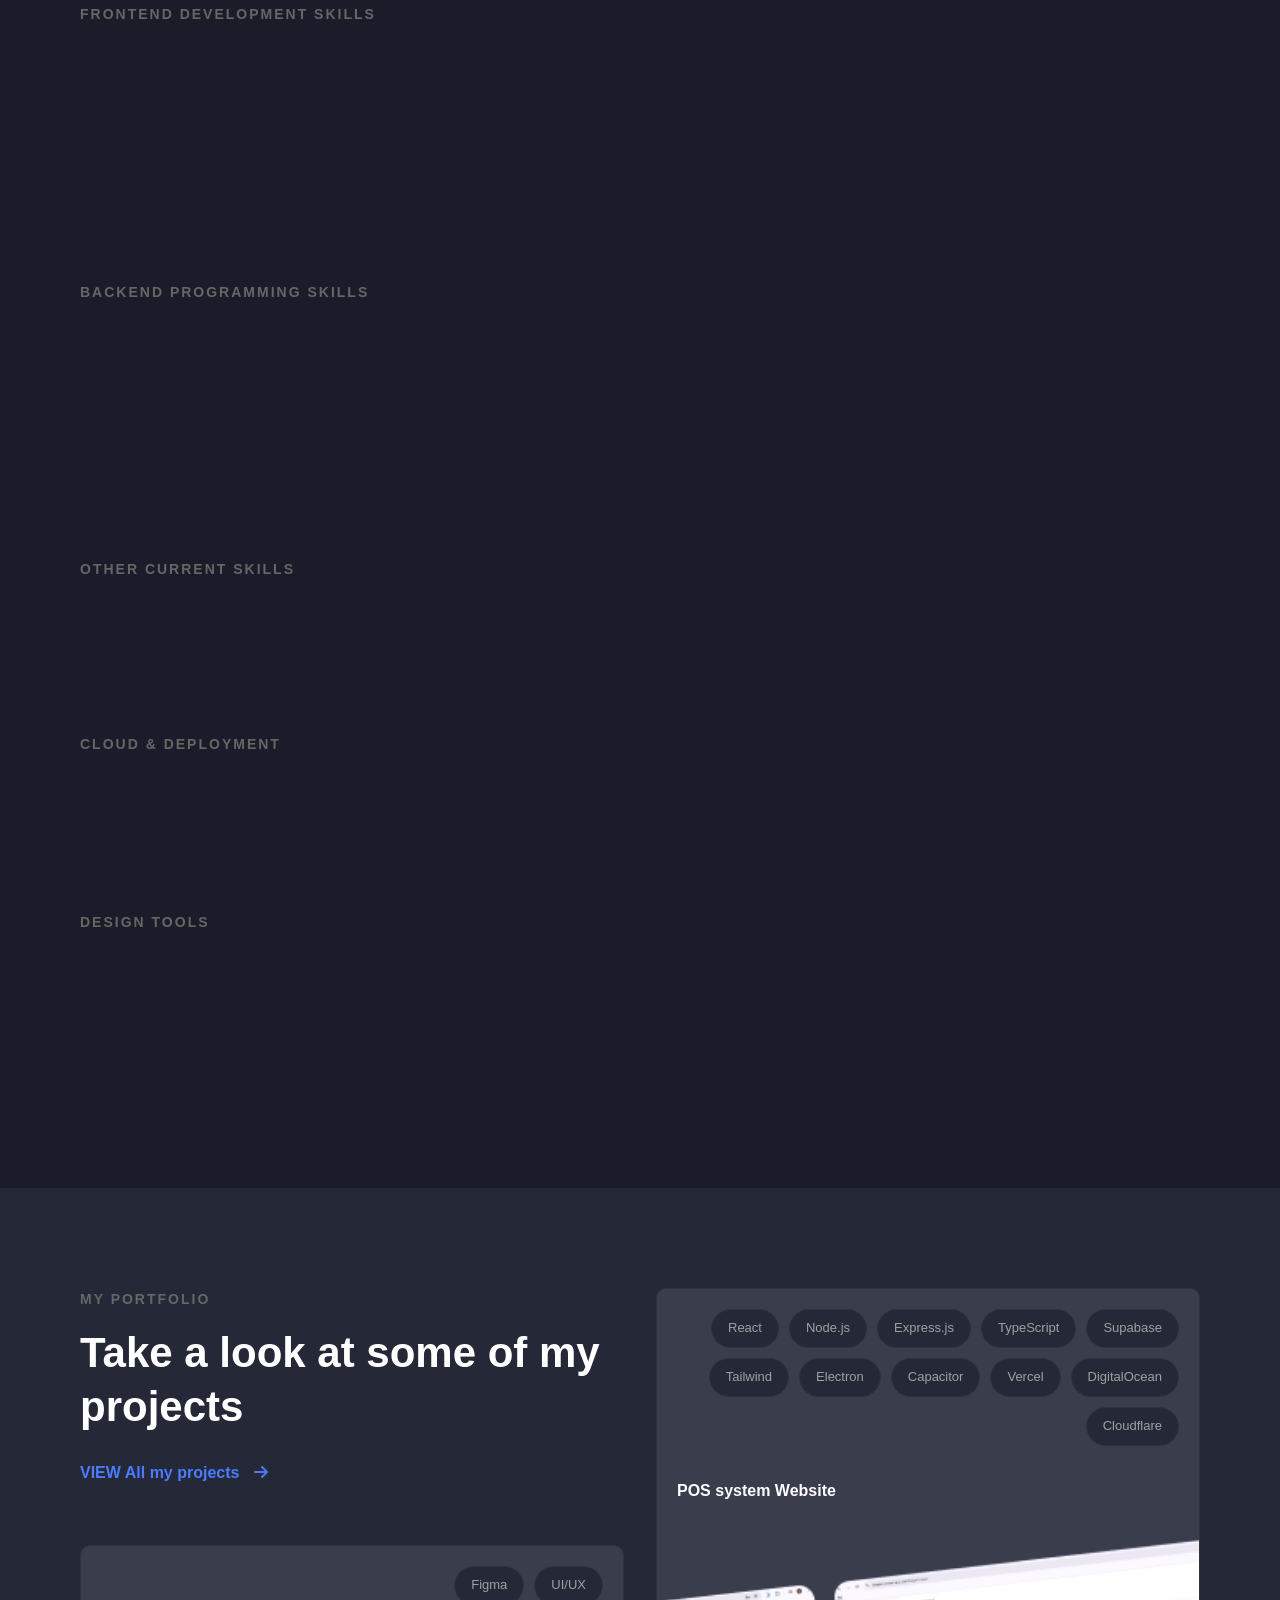
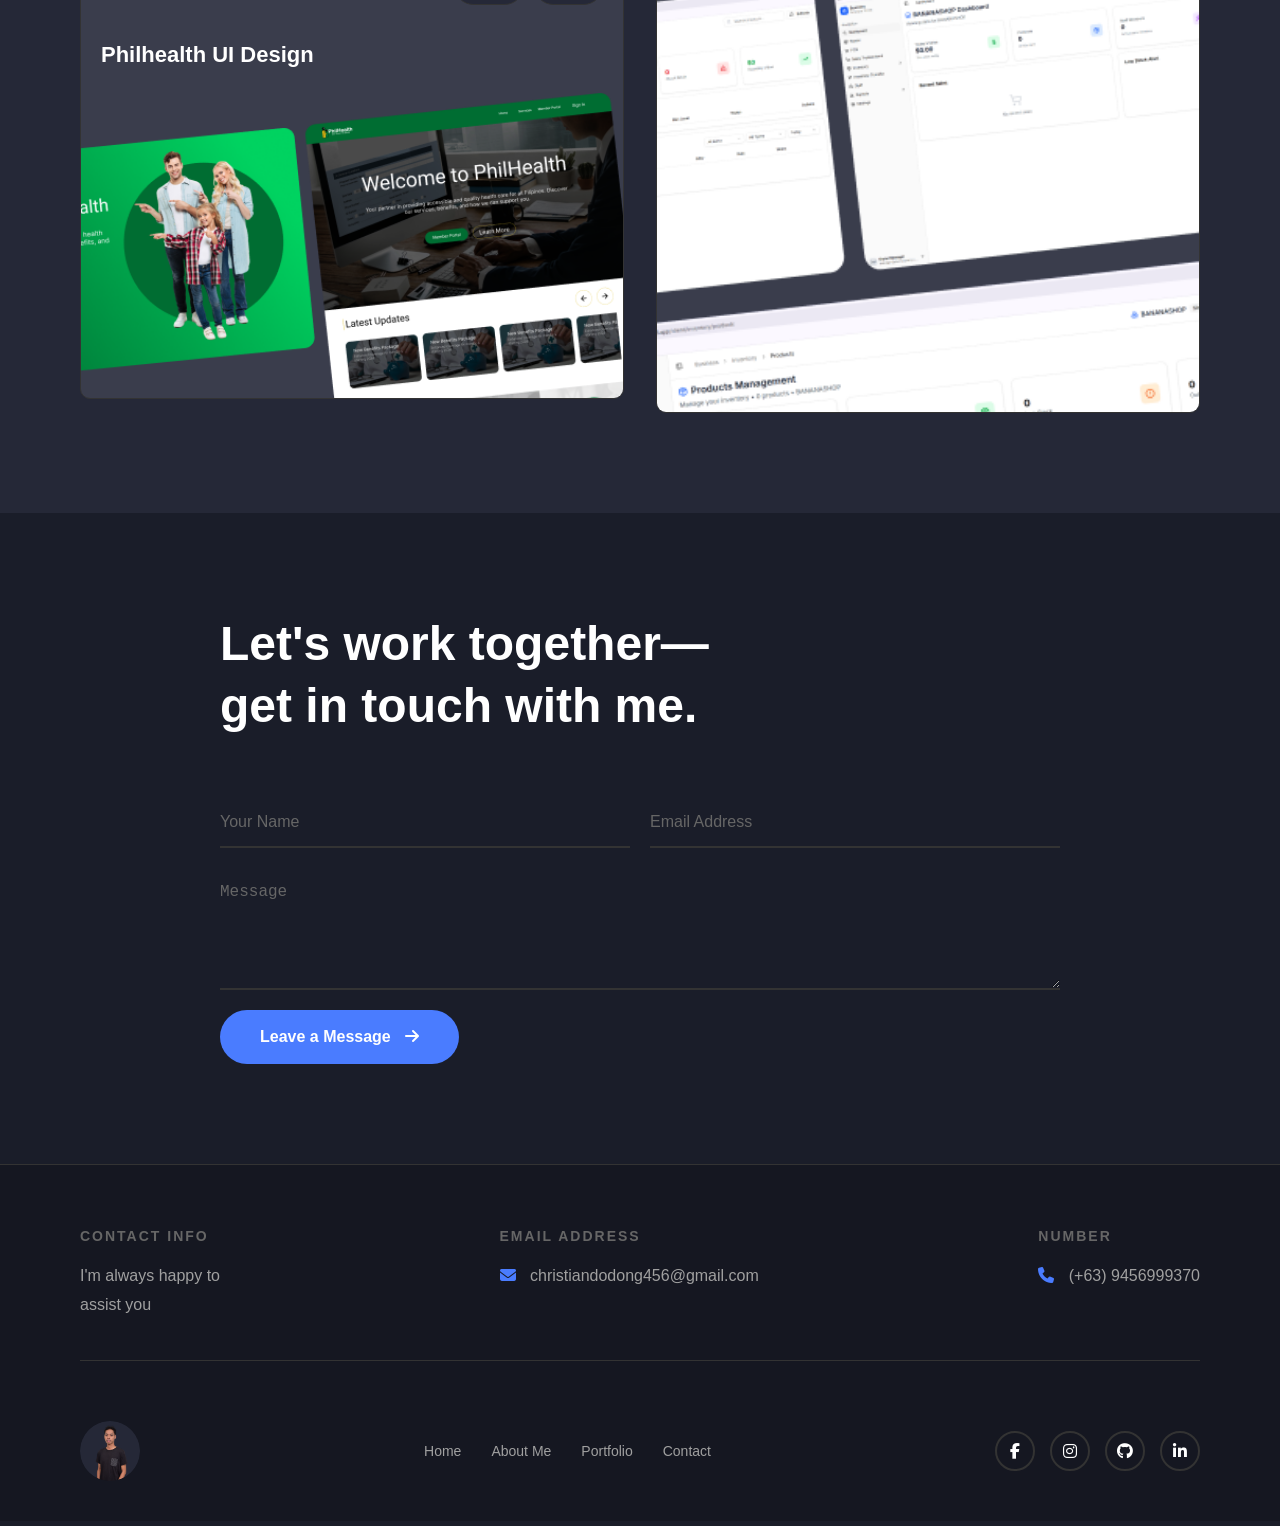
==== commit 60c8fae3: "update portfolio" ====
--- a/index.html
+++ b/index.html
@@ -201,6 +201,33 @@
             </div>
         </div>
 
+        <!-- Cloud & Deployment Skills -->
+        <div class="skills-category" data-aos="fade-up" data-aos-delay="350">
+            <h3>Cloud & Deployment</h3>
+            <div class="skills-grid">
+                <div class="skill-item" data-aos="flip-left" data-aos-delay="100">
+                   <img src="images/gg_digitalocean.png" alt="digitalocean">
+                    <span>Digital Ocean</span>
+                </div>
+                <div class="skill-item" data-aos="flip-left" data-aos-delay="150">
+                  <img src="images/simple-icons_hostinger.png" alt="hostinger">
+                    <span>Hostinger</span>
+                </div>
+                <div class="skill-item" data-aos="flip-left" data-aos-delay="200">
+                   <img src="images/devicon-plain_cloudflare.png" alt="cloudflare">
+                    <span>Cloudflare</span>
+                </div>
+                <div class="skill-item" data-aos="flip-left" data-aos-delay="250">
+                    <i class="fas fa-database"></i>
+                    <span>Cloudflare R2</span>
+                </div>
+                <div class="skill-item" data-aos="flip-left" data-aos-delay="300">
+                    <img src="images/devicon_vercel.png" alt="vercel">
+                    <span>Vercel</span>
+                </div>
+            </div>
+        </div>
+
         <!-- Design Tools -->
         <div class="skills-category" data-aos="fade-up" data-aos-delay="400">
             <h3>Design Tools</h3>
@@ -250,9 +277,17 @@
                     <div class="portfolio-item-1" data-aos="fade-left" data-aos-delay="400" data-project-id="pos-system">
                         <div class="tags-item">
                             <div class="portfolio-tags">
-                                <span>NextJs</span>
-                                <span>NodeJs</span>
+                                <span>React</span>
+                                <span>Node.js</span>
+                                <span>Express.js</span>
+                                <span>TypeScript</span>
                                 <span>Supabase</span>
+                                <span>Tailwind</span>
+                                <span>Electron</span>
+                                <span>Capacitor</span>
+                                <span>Vercel</span>
+                                <span>DigitalOcean</span>
+                                <span>Cloudflare</span>
                             </div>
                             <h4>POS system Website</h4>
                         </div>
@@ -264,7 +299,7 @@
     </section>
 
     <!-- Logo Design Section - Add this AFTER Skills Section and BEFORE Portfolio Section in index.html -->
-    <section class="logo-showcase">
+    <section class="logo-showcase" style="display: none;">
         <div class="logo-showcase-container">
             <div class="logo-showcase-header" data-aos="fade-up">
                 <h2>BRAND IDENTITY</h2>
@@ -385,9 +420,9 @@
     <!-- Contact Section -->
     <section id="contact" class="contact">
         <div class="contact-social" data-aos="fade-down">
-            <a href="#"><i class="fab fa-facebook-f"></i></a>
-            <a href="#"><i class="fab fa-instagram"></i></a>
-            <a href="#"><i class="fab fa-linkedin-in"></i></a>
+            <a href="https://www.facebook.com/christiandodong.mendoza" target="_blank"><i class="fab fa-facebook-f"></i></a>
+            <a href="https://www.instagram.com/christdodong/" target="_blank"><i class="fab fa-instagram"></i></a>
+            <a href="https://www.linkedin.com/in/christian-mendoza-20bb97314/" target="_blank"><i class="fab fa-linkedin-in"></i></a>
         </div>
 
         <h2 data-aos="fade-up" data-aos-delay="200">Let's work together—<br>get in touch with me.</h2>
--- a/css/style.css
+++ b/css/style.css
@@ -663,6 +663,7 @@
     display: flex;
     flex-direction: column;
     gap: 15px;
+    z-index: 10;
 }
 
 .contact-social a {
@@ -1151,14 +1152,16 @@
     align-items: center;
     justify-content: center;
     z-index: 99999;
-    transition: opacity 0.5s, visibility 0.5s;
+    transition: opacity 0.5s ease, visibility 0.5s ease;
+    opacity: 1;
+    visibility: visible;
 }
 
 .page-loader.hide {
     opacity: 0;
     visibility: hidden;
-}
-
+    pointer-events: none; /* Add this */
+}
 .loader-content {
     text-align: center;
     color: white;
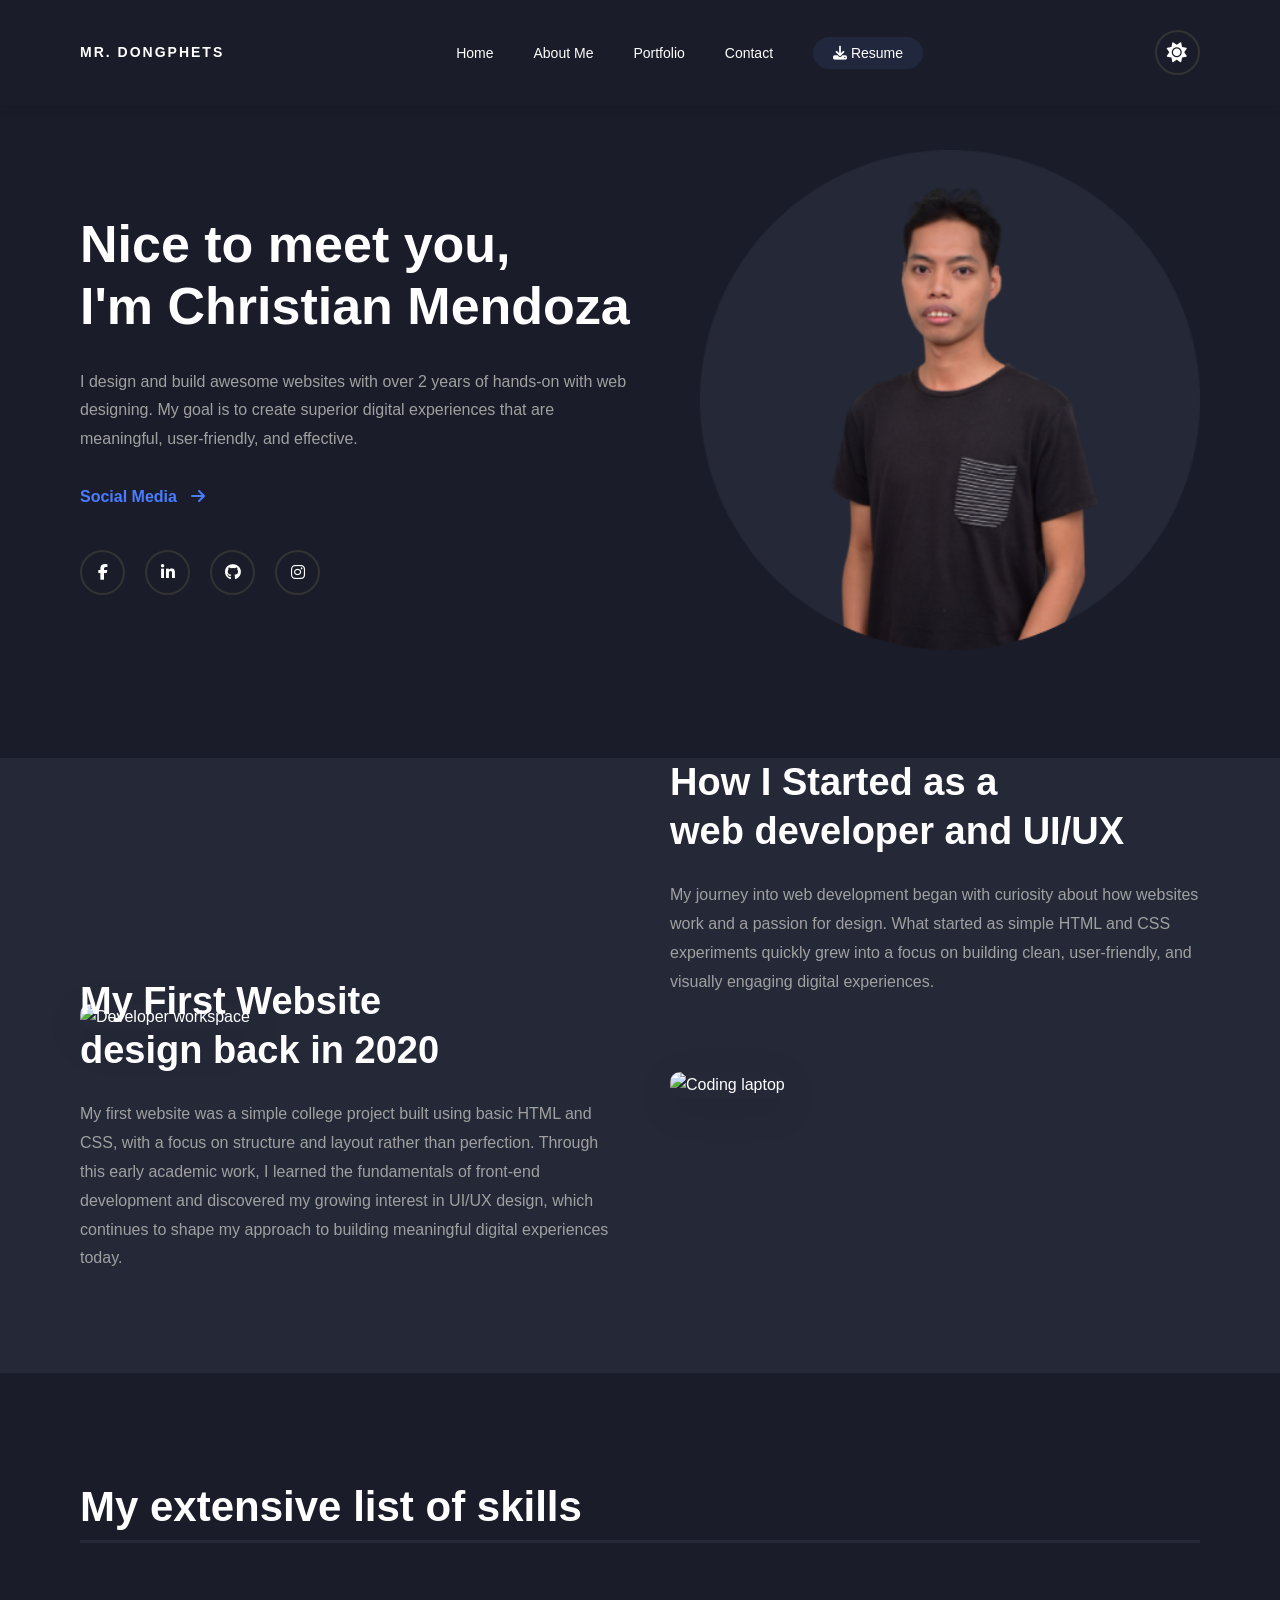
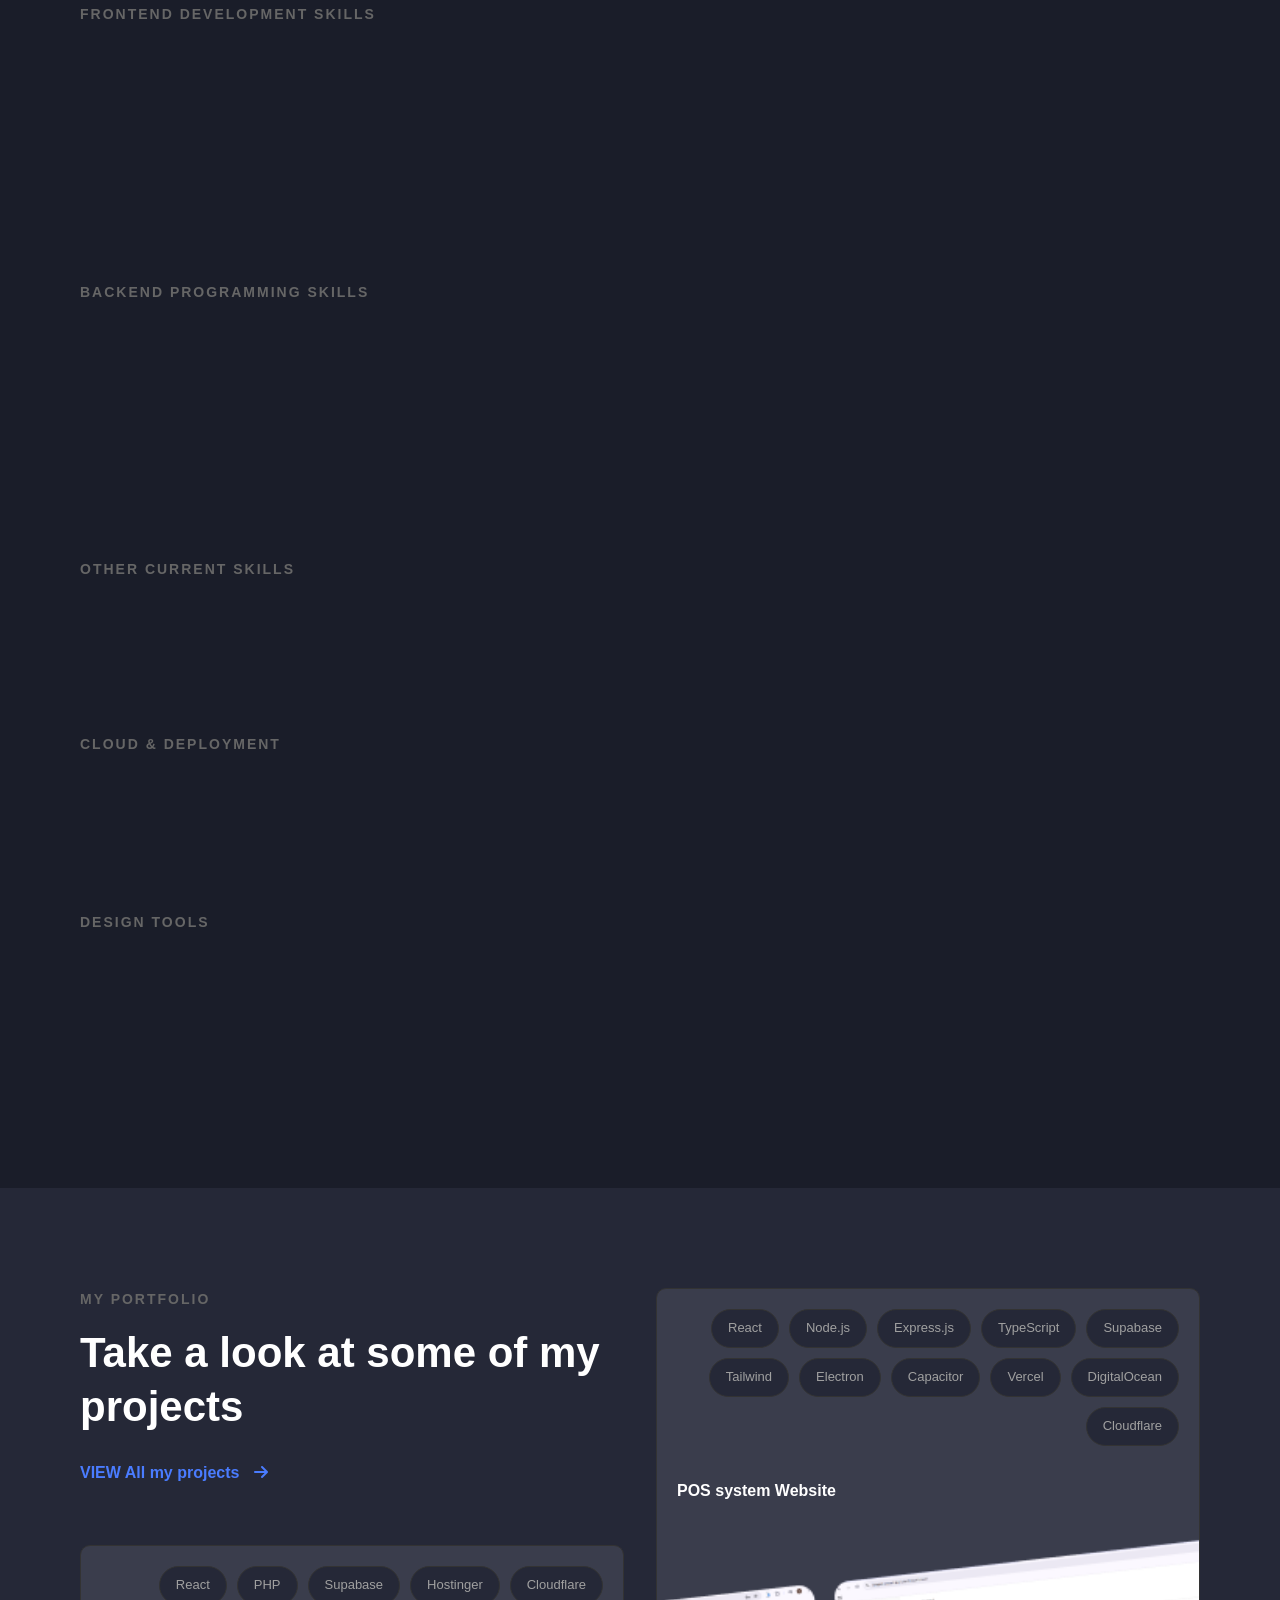
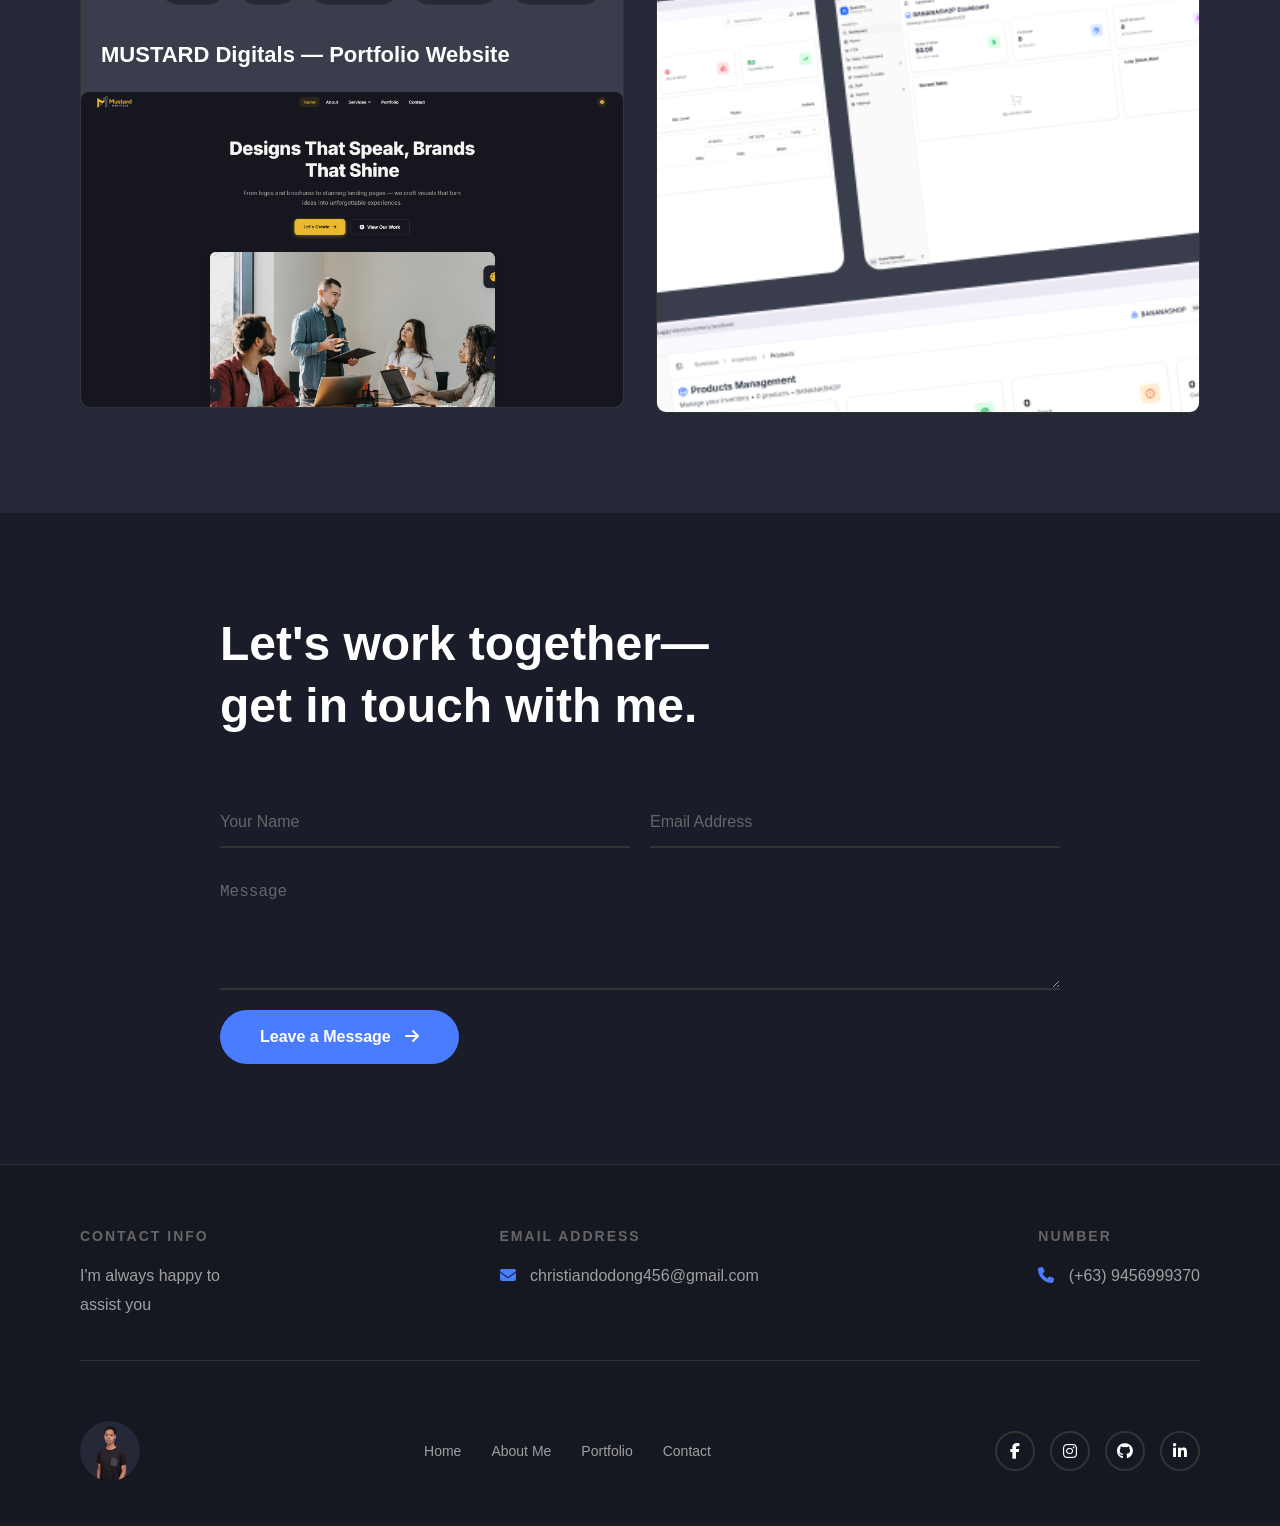
==== commit cc7e05b3: "update add project" ====
--- a/index.html
+++ b/index.html
@@ -27,7 +27,7 @@
             <li><a href="#about">About Me</a></li>
             <li><a href="#portfolio">Portfolio</a></li>
             <li><a href="#contact">Contact</a></li>
-            <li><a href="files/mendoza_resume2.pdf" download class="resume-nav-link">
+            <li><a href="files/mendoza_resume2.pdf" target="_blank" class="resume-nav-link">
                 <i class="fas fa-download"></i> Resume
             </a></li>
         </ul>
@@ -50,7 +50,7 @@
             <li><a href="#about">About Me</a></li>
             <li><a href="#portfolio">Portfolio</a></li>
             <li><a href="#contact">Contact</a></li>
-            <li><a href="files/mendoza_resume2.pdf" download class="resume-nav-link">
+            <li><a href="files/mendoza_resume2.pdf" target="_blank" class="resume-nav-link">
                 <i class="fas fa-download"></i> Resume
             </a></li>
         </ul>
@@ -259,16 +259,19 @@
                     <a href="projects.html" class="view-all" data-aos="zoom-in" data-aos-delay="400">VIEW All my projects <i class="fas fa-arrow-right"></i></a>
                 </div>
 
-                    <div class="portfolio-item" data-aos="zoom-in" data-aos-delay="600" data-project-id="philhealth-ui">
+                    <div class="portfolio-item" data-aos="zoom-in" data-aos-delay="600" data-project-id="mustard-portfolio">
                         <div class="tags-item">
                             <div class="portfolio-tags">
-                            <span>Figma</span>
-                            <span>UI/UX</span>
+                            <span>React</span>
+                            <span>PHP</span>
+                            <span>Supabase</span>
+                            <span>Hostinger</span>
+                            <span>Cloudflare</span>
                         </div>
-                        <h4>Philhealth UI Design</h4>
+                        <h4>MUSTARD Digitals — Portfolio Website</h4>
                         </div>
                         <div class="portfolio-images">
-                            <img src="images/project1.png" alt="Philhealth project">
+                            <img src="images/mustard3.png" alt="MUSTARD Digitals Portfolio">
                         </div>
                     </div>
                 </div>
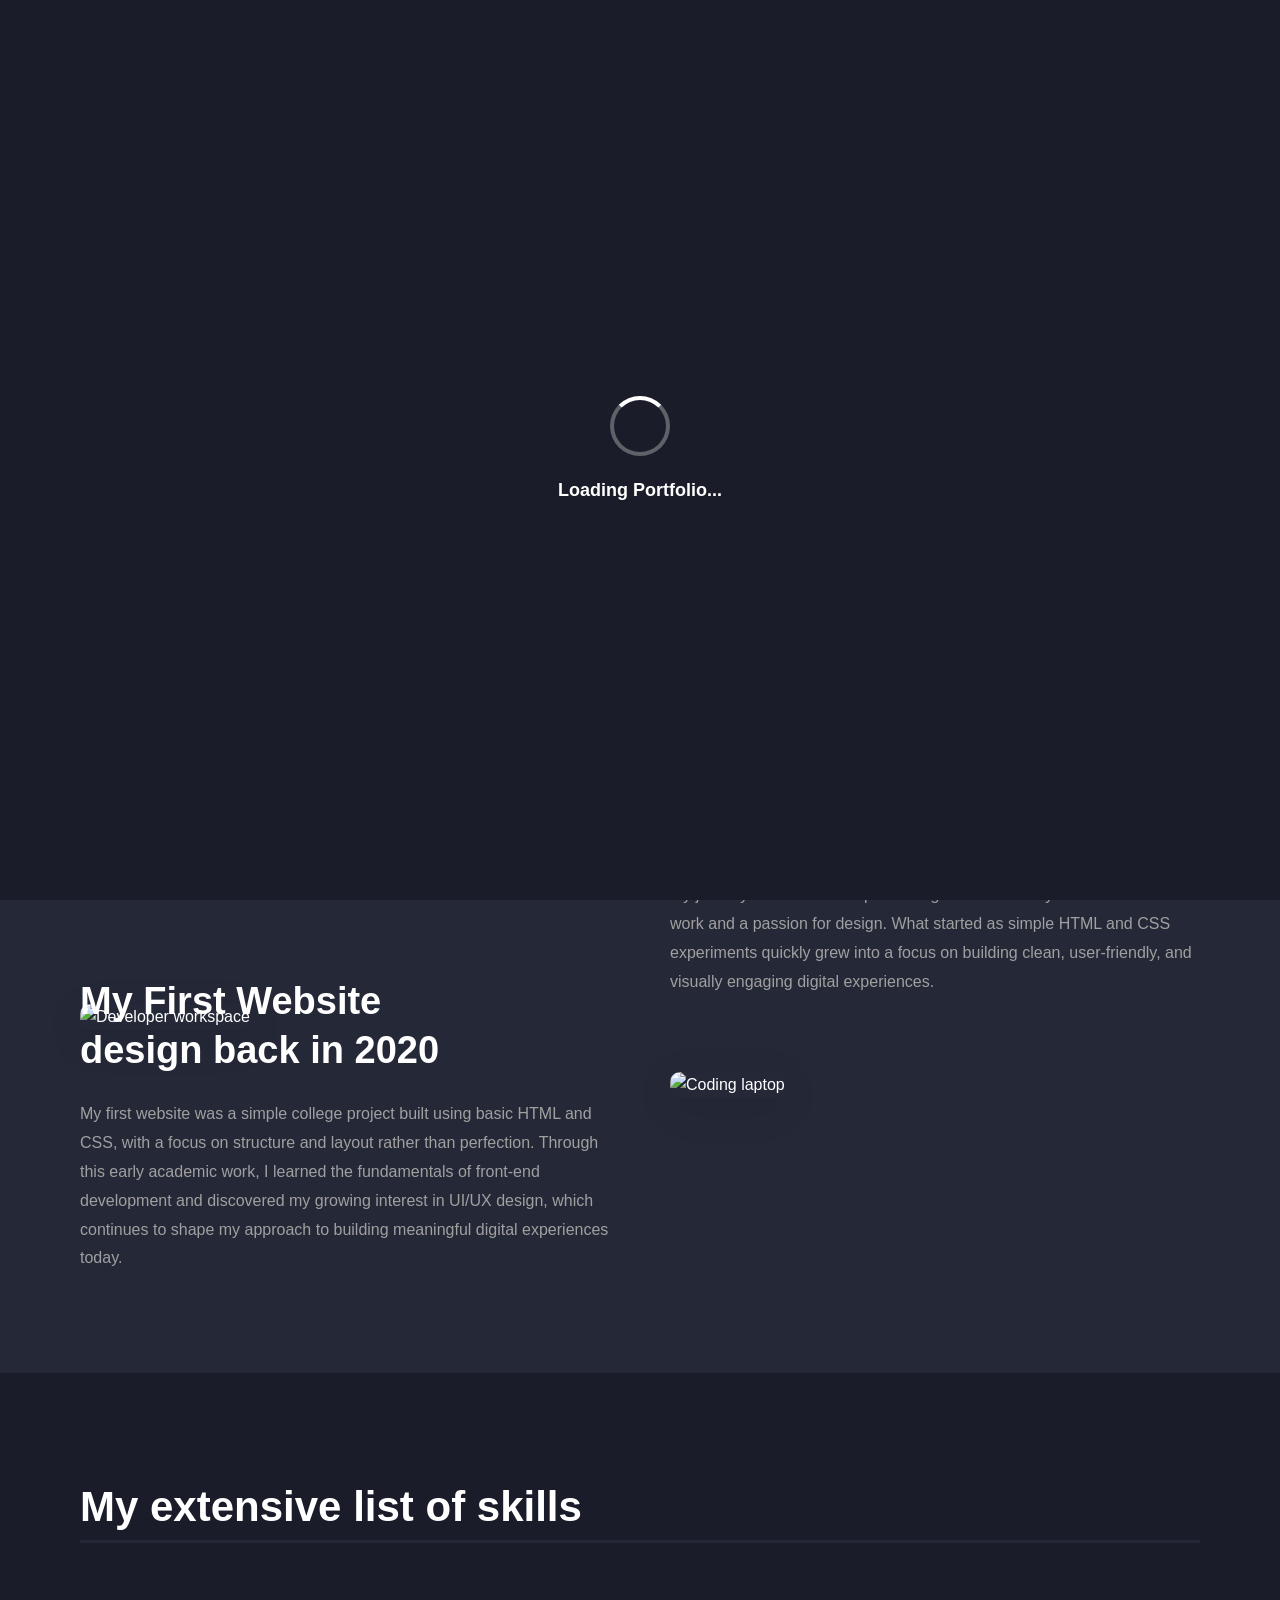
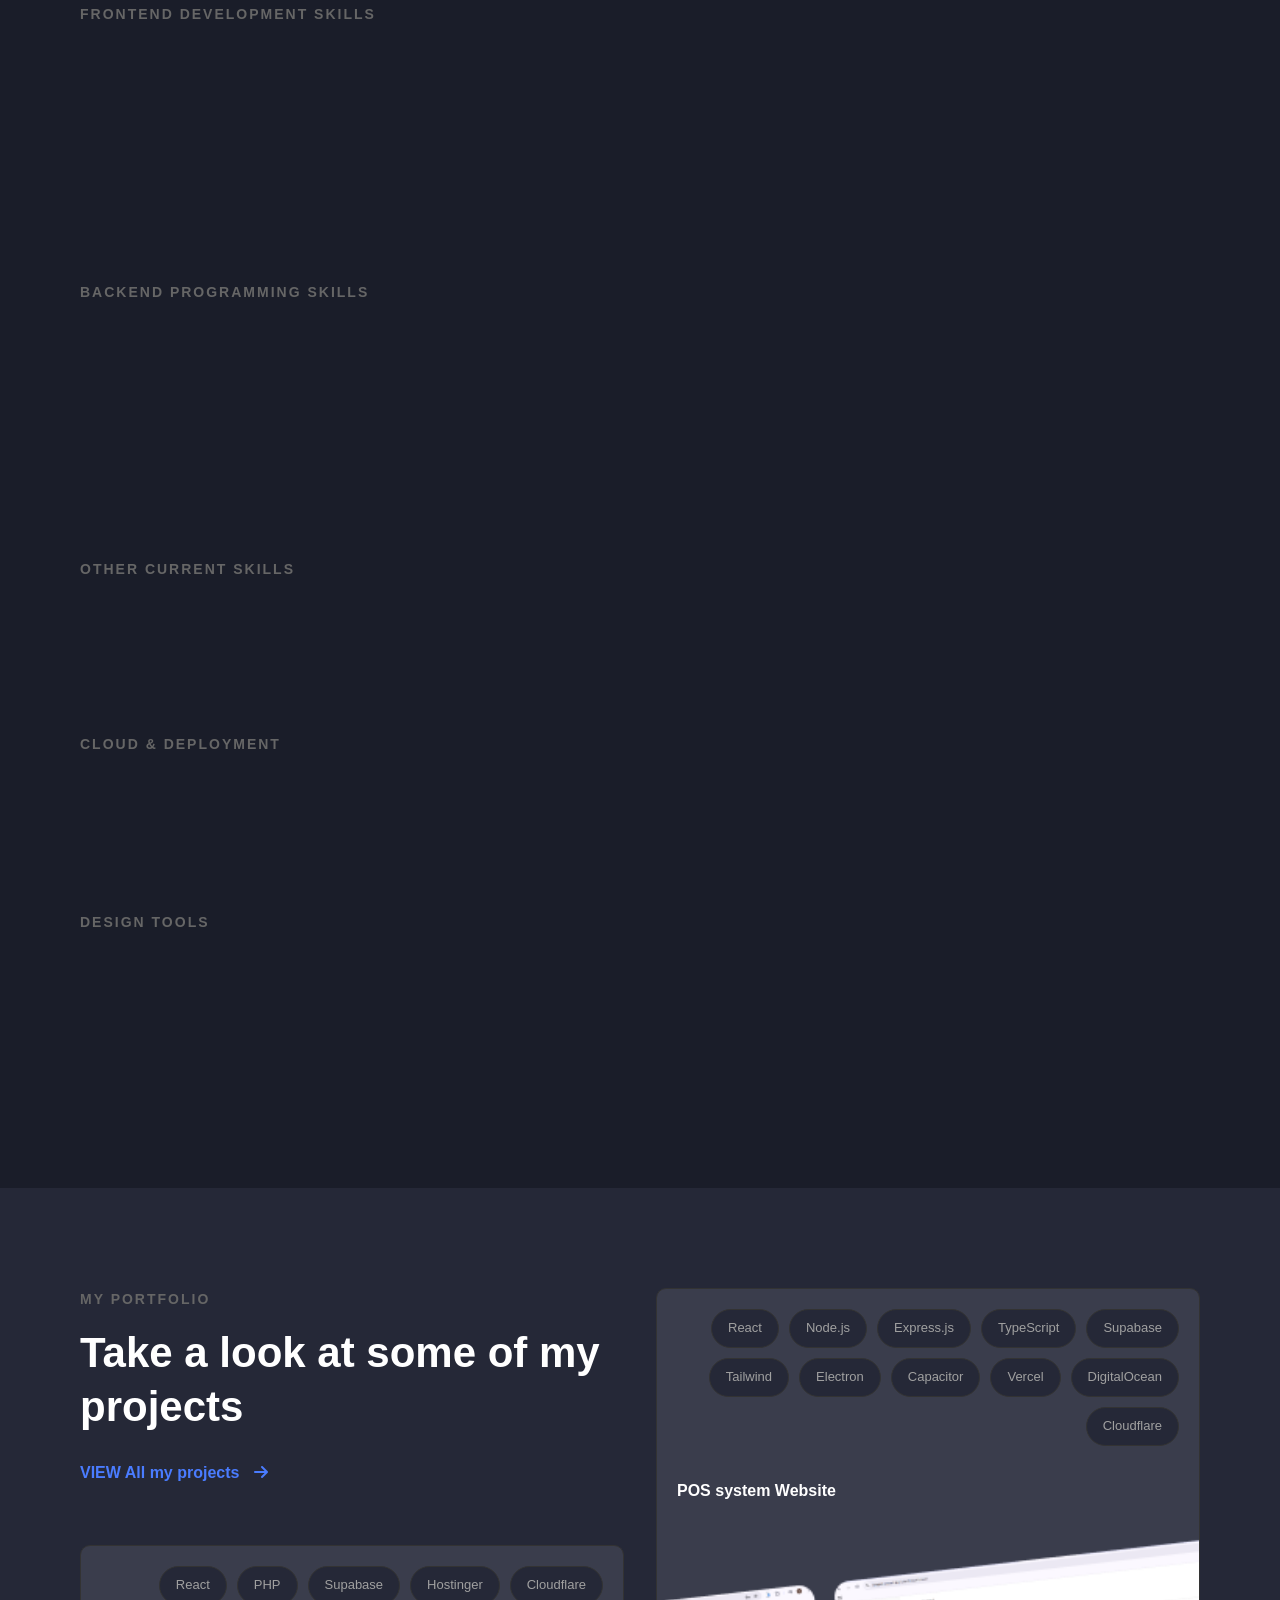
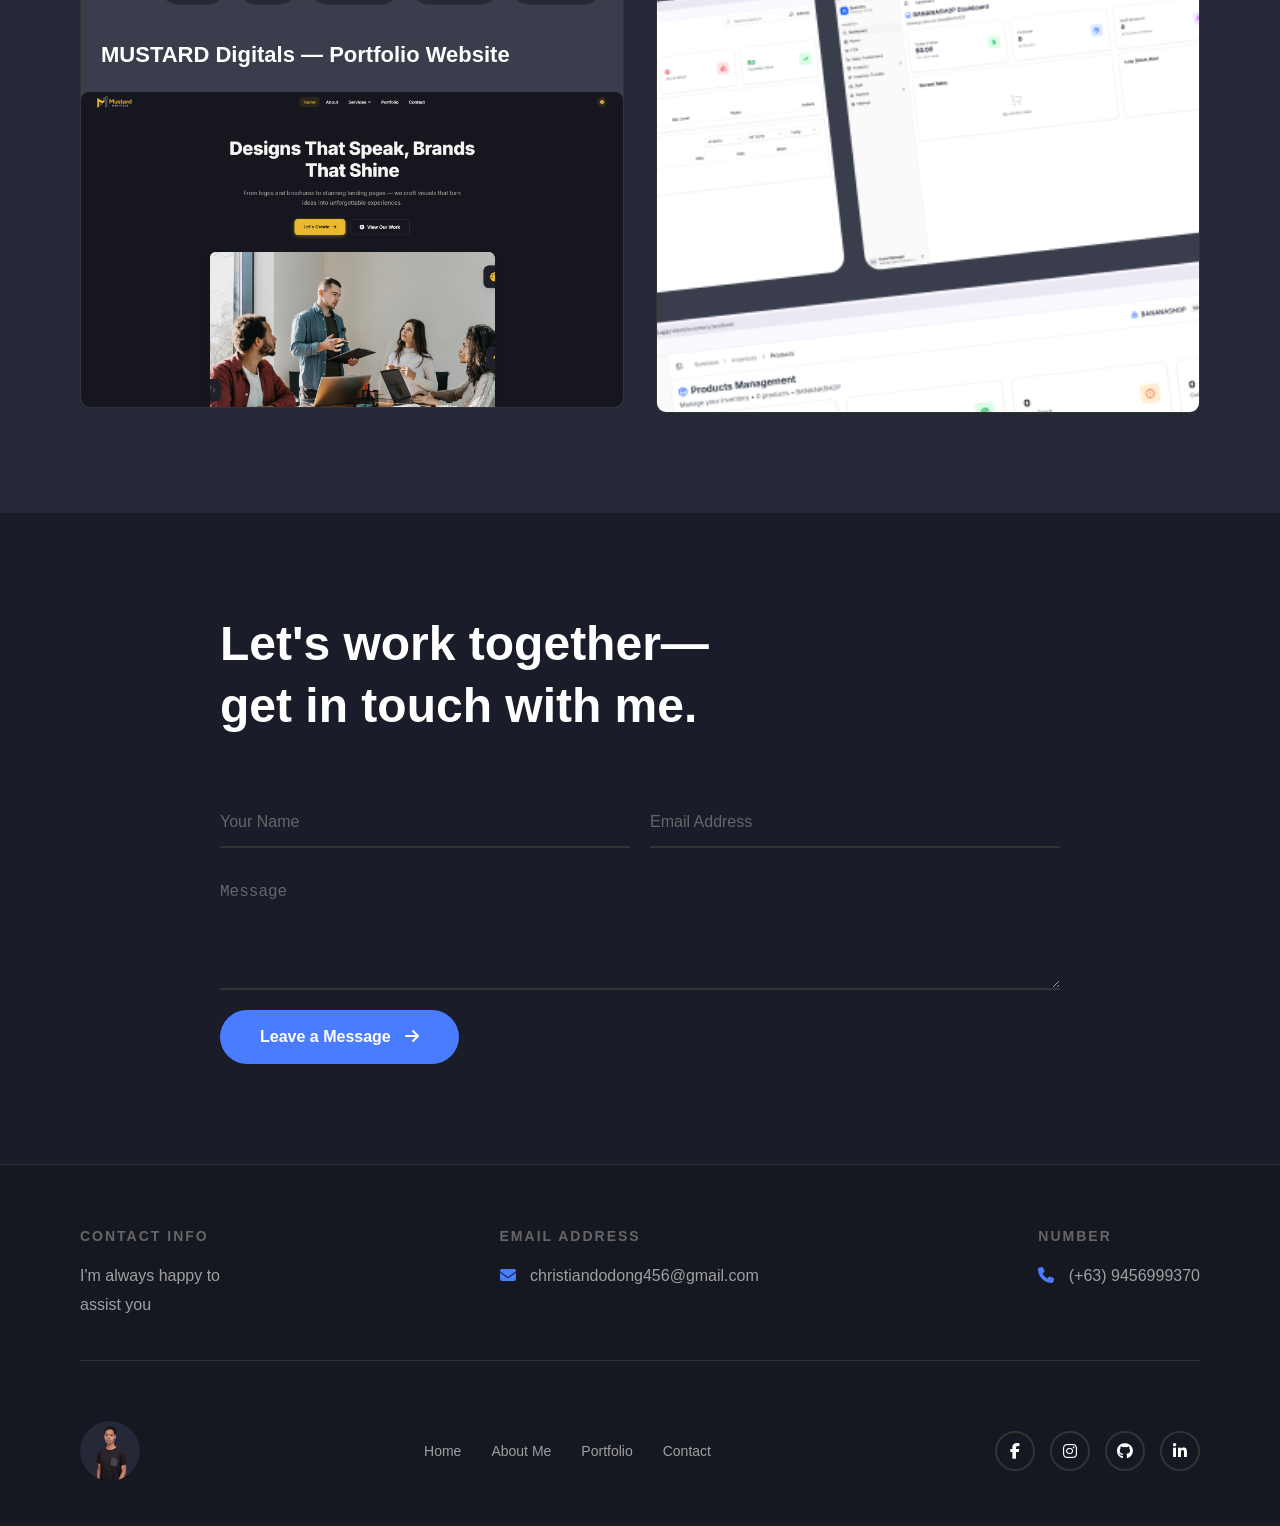
==== commit 0d720f49: "update resume" ====
--- a/index.html
+++ b/index.html
@@ -27,7 +27,7 @@
             <li><a href="#about">About Me</a></li>
             <li><a href="#portfolio">Portfolio</a></li>
             <li><a href="#contact">Contact</a></li>
-            <li><a href="files/mendoza_resume2.pdf" target="_blank" class="resume-nav-link">
+            <li><a href="files/mendoza_resume3.pdf" target="_blank" class="resume-nav-link">
                 <i class="fas fa-download"></i> Resume
             </a></li>
         </ul>
@@ -50,7 +50,7 @@
             <li><a href="#about">About Me</a></li>
             <li><a href="#portfolio">Portfolio</a></li>
             <li><a href="#contact">Contact</a></li>
-            <li><a href="files/mendoza_resume2.pdf" target="_blank" class="resume-nav-link">
+            <li><a href="files/mendoza_resume3.pdf" target="_blank" class="resume-nav-link">
                 <i class="fas fa-download"></i> Resume
             </a></li>
         </ul>
